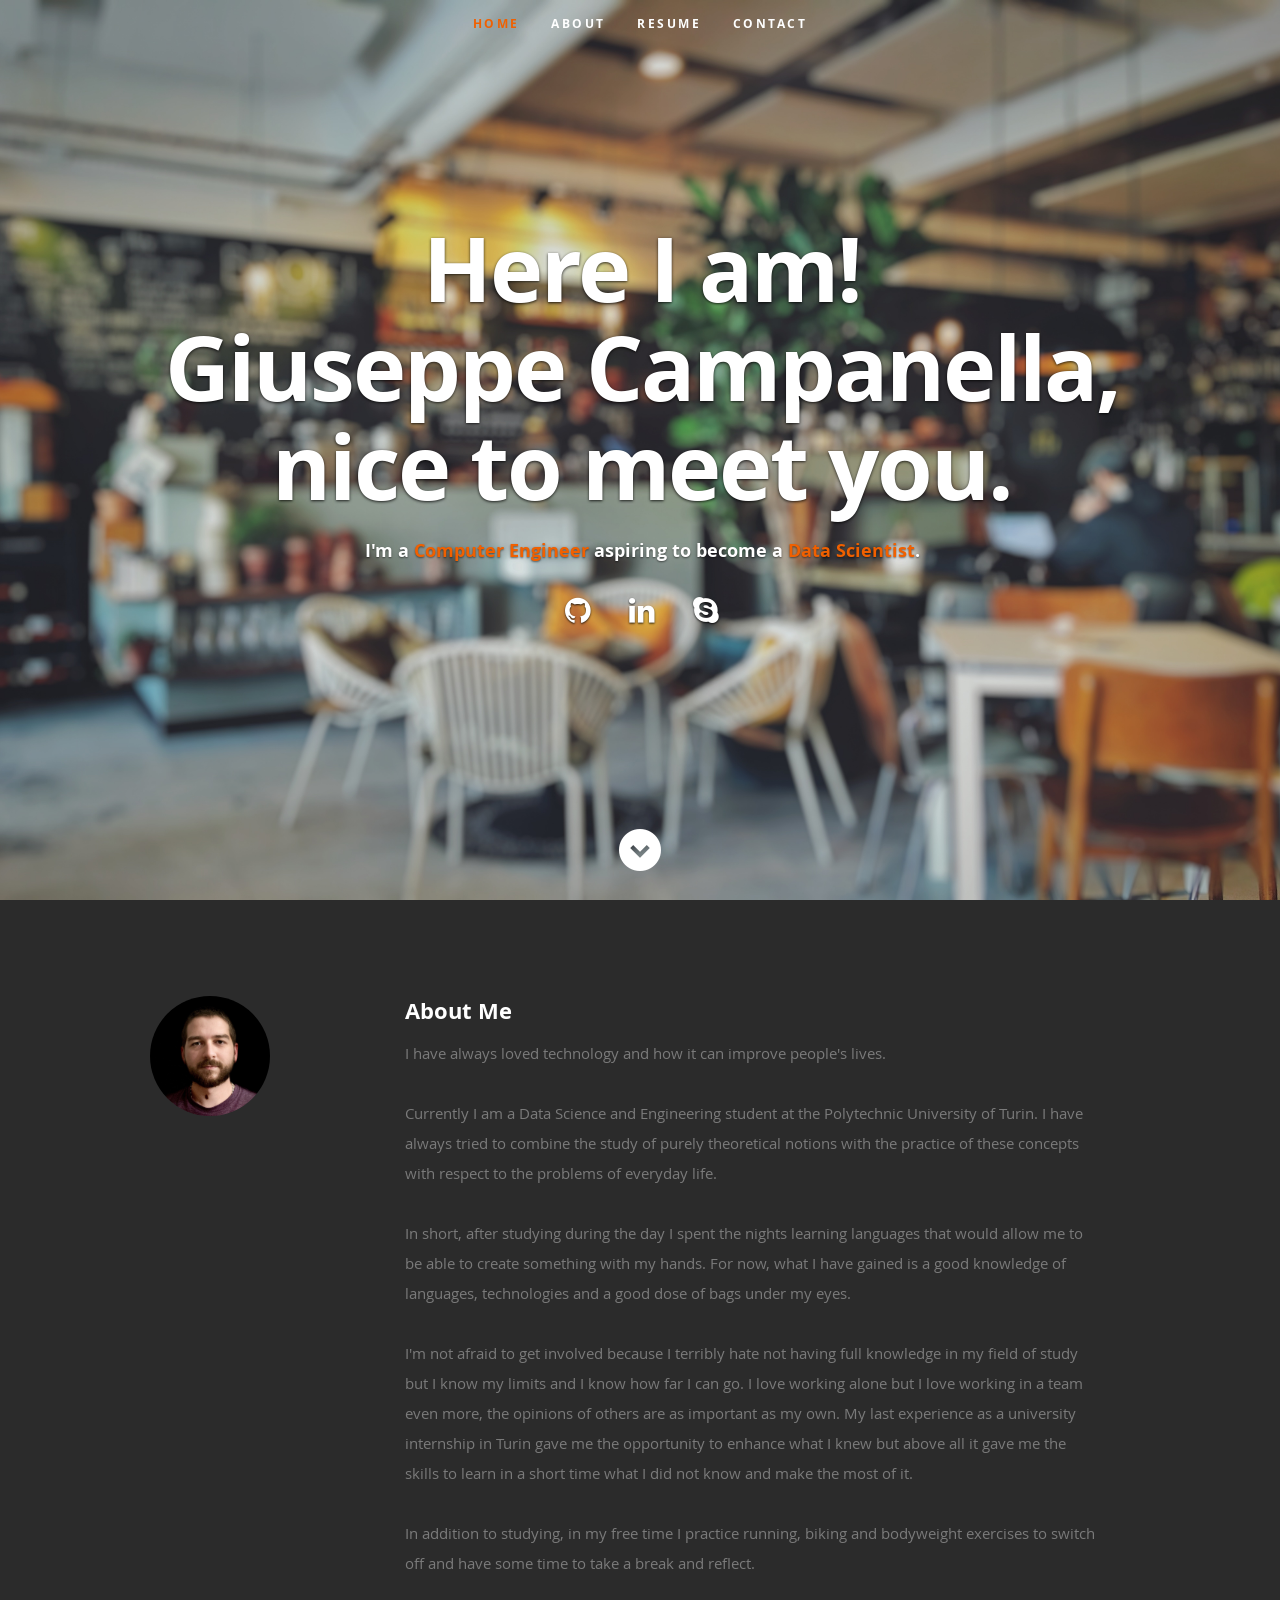
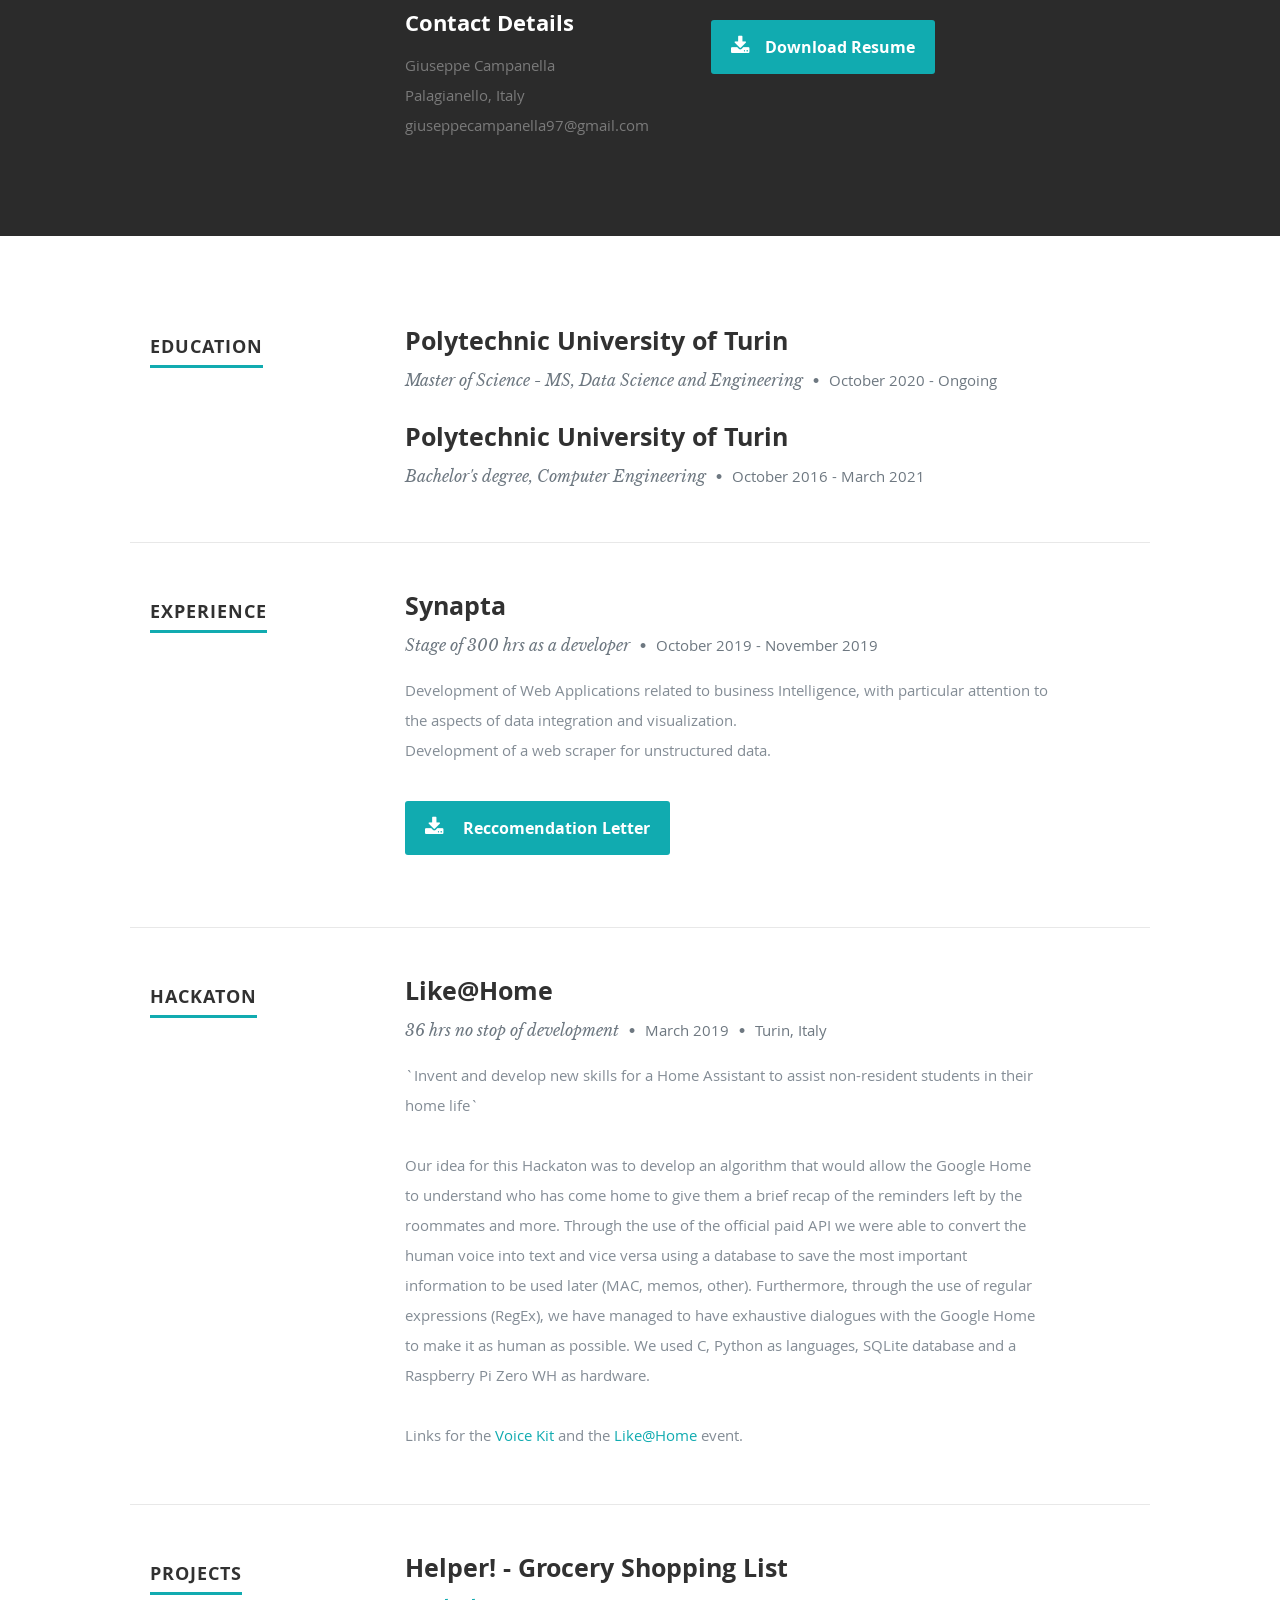
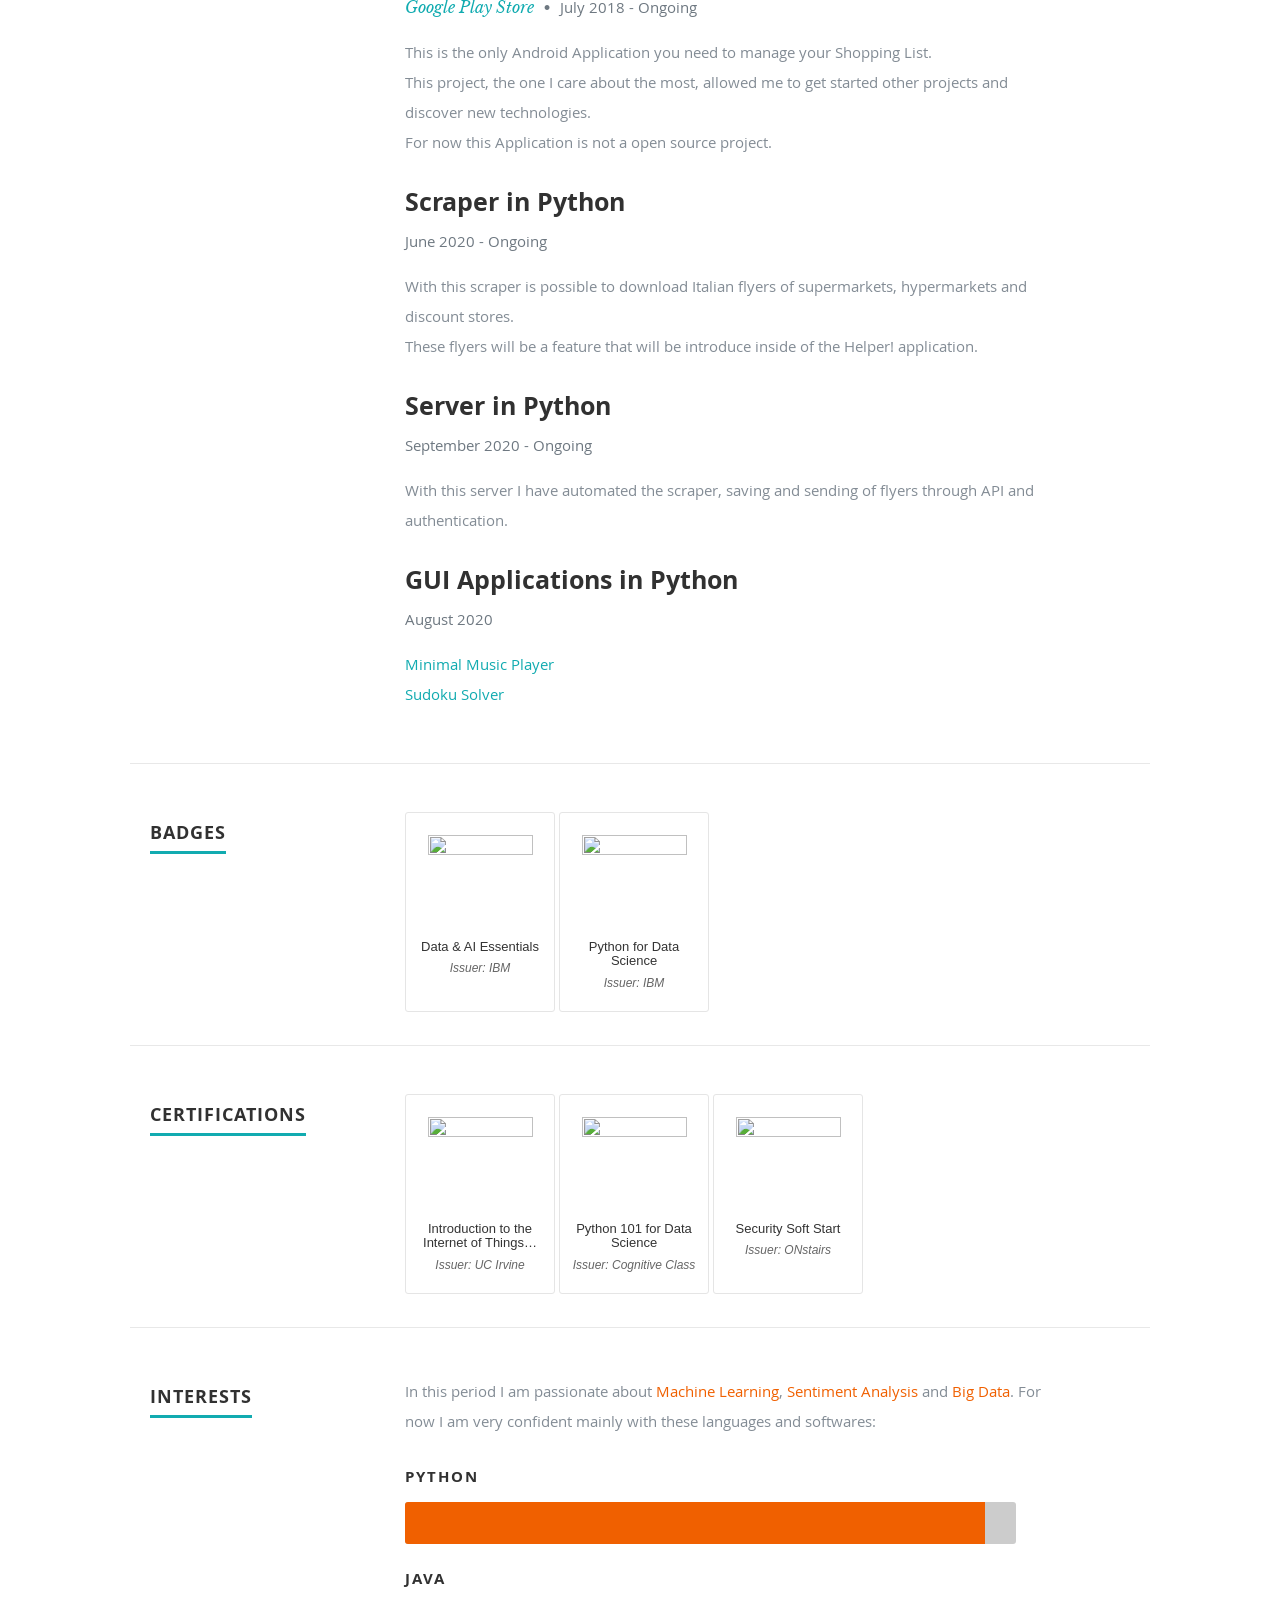
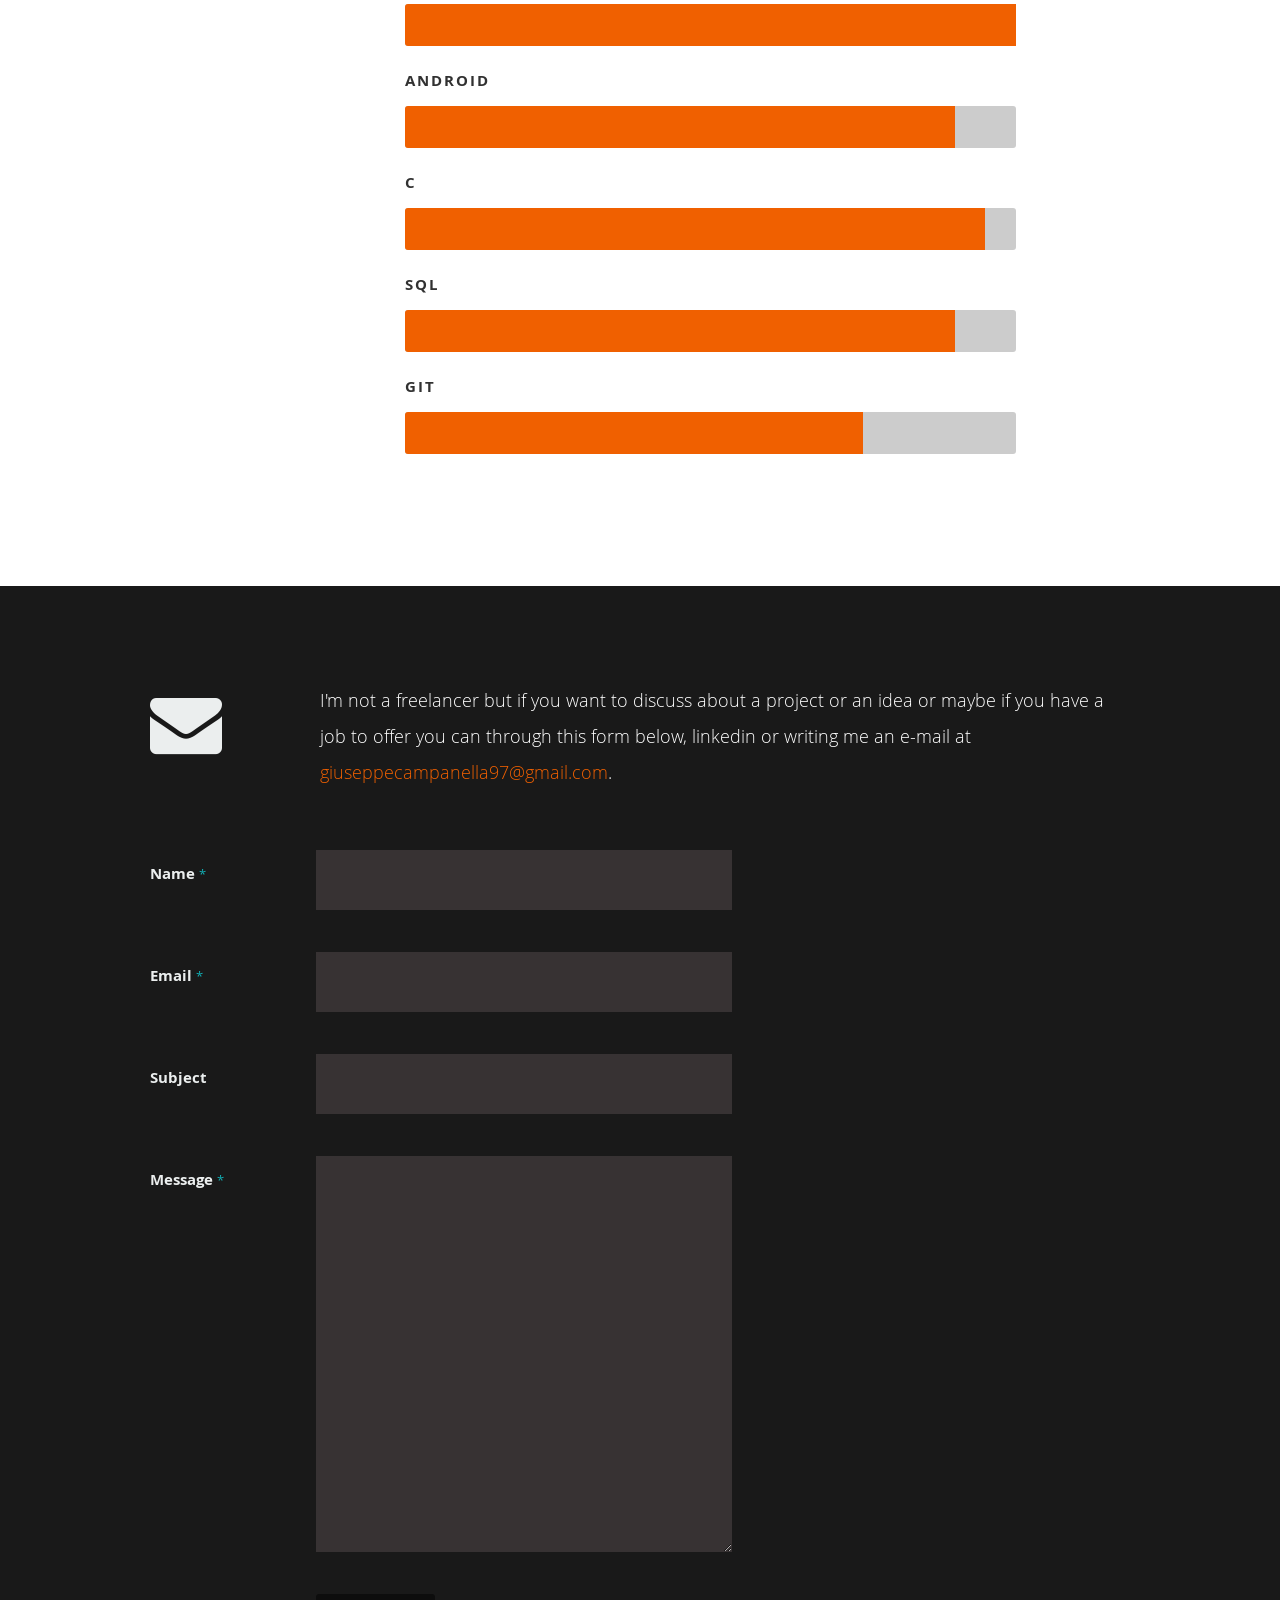
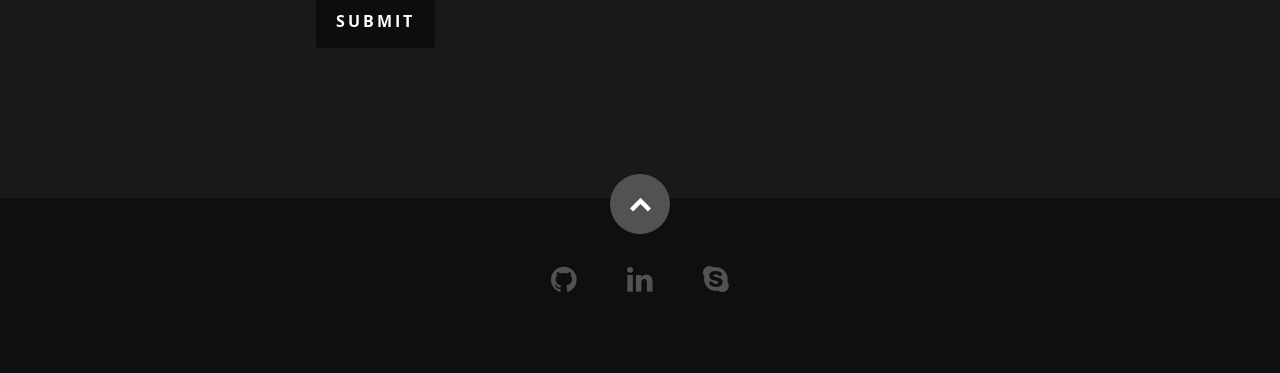
==== index.html @ b0bde353 "fixed: Issuer" ====
<!DOCTYPE html>
<!--[if lt IE 8 ]><html class="no-js ie ie7" lang="en"> <![endif]-->
<!--[if IE 8 ]><html class="no-js ie ie8" lang="en"> <![endif]-->
<!--[if (gte IE 8)|!(IE)]><!--><html class="no-js" lang="en"> <!--<![endif]-->
<head>


  <meta charset="utf-8">
	<title>Giuseppe Campanella</title>
	<meta name="description" content="">
	<meta name="author" content="">

  <meta name="twitter:card" content="summary">
  <meta property="og:url" content="https://giuseppecampanella.github.io/">
  <meta property="og:title" content="Here I am! Giuseppe Campanella, nice to meet you.">
  <meta property="og:description" content="I'm a Computer Engineer aspiring to become a Data Scientist.">
  <meta property="og:image" content="https://giuseppecampanella.github.io/images/profile-picture.jpg">

   <!-- Mobile Specific Metas
   ================================================== -->
	<meta name="viewport" content="width=device-width, initial-scale=1, maximum-scale=1">

	<!-- CSS
    ================================================== -->
   <link rel="stylesheet" href="css/default.css">
	<link rel="stylesheet" href="css/layout.css">
   <link rel="stylesheet" href="css/media-queries.css">
   <link rel="stylesheet" href="css/magnific-popup.css">

   <!-- Script
   ================================================== -->
	<script src="js/modernizr.js"></script>

   <!-- Favicons
	================================================== -->
	<link rel="shortcut icon" href="/favicons/favicon.ico" >
  <link rel="apple-touch-icon" sizes="180x180" href="/favicons/apple-touch-icon.png">
  <link rel="icon" type="image/png" sizes="32x32" href="/favicons/favicon-32x32.png">
  <link rel="icon" type="image/png" sizes="16x16" href="/favicons/favicon-16x16.png">
  <link rel="manifest" href="/favicons/site.webmanifest">
</head>

<body>

   <header id="home">

      <nav id="nav-wrap">

         <a class="mobile-btn" href="#nav-wrap" title="Show navigation">Show navigation</a>
	      <a class="mobile-btn" href="#" title="Hide navigation">Hide navigation</a>

         <ul id="nav" class="nav">
            <li class="current"><a class="smoothscroll" href="#home">Home</a></li>
            <li><a class="smoothscroll" href="#about">About</a></li>
	          <li><a class="smoothscroll" href="#resume">Resume</a></li>
            <!-- <li><a class="smoothscroll" href="#portfolio">Works</a></li> -->
            <!-- <li><a class="smoothscroll" href="#testimonials">Testimonials</a></li> -->
            <li><a class="smoothscroll" href="#contact">Contact</a></li>
         </ul> <!-- end #nav -->

      </nav> <!-- end #nav-wrap -->

      <div class="row banner">
         <div class="banner-text">
            <h1 class="responsive-headline">Here I am!<br>Giuseppe Campanella, nice to meet you.</h1>
            <h4>I'm a <span>Computer Engineer</span> aspiring to become a <span class="required">Data Scientist</span>.
              <!-- Let's <a class="smoothscroll" href="#about">start scrolling</a>
            and learn more <a class="smoothscroll" href="#about">about me</a>.</h3> -->
            <h4/>
            <ul class="social">
               <li><a href="https://github.com/giuseppecampanella" target="_blank"><i class="fa fa-github"></i></a></li>
               <li><a href="https://www.linkedin.com/in/giuseppe-campanella/?locale=en_US" target="_blank"><i class="fa fa-linkedin"></i></a></li>
               <li><a href="skype:giuseppe.bo214?chat"><i class="fa fa-skype"></i></a></li>
            </ul>
         </div>
      </div>

      <p class="scrolldown">
         <a class="smoothscroll" href="#about"><i class="icon-down-circle"></i></a>
      </p>

   </header> <!-- Header End -->


   <section id="about">

      <div class="row">

         <div class="three columns">

            <img class="profile-pic"  src="images/profile-picture.jpg" alt="" />

         </div>

         <div class="nine columns main-col">

            <h2>About Me</h2>
            <p>I have always loved technology and how it can improve people's lives.</p>
            <p>Currently I am a Data Science and Engineering student at the Polytechnic
              University of Turin. I have always tried to combine the study of purely
              theoretical notions with the practice of these concepts with
              respect to the problems of everyday life.</p>
            <p>In short, after studying during the day I spent the nights learning
              languages ​​that would allow me to be able to create something with
              my hands. For now, what I have gained is a good knowledge of
              languages, technologies and a good dose of bags under my eyes.</p>
            <p>I'm not afraid to get involved because I terribly hate not
              having full knowledge in my field of study but I know my limits
              and I know how far I can go. I love working alone but I love
              working in a team even more, the opinions of others are as
              important as my own. My last experience as a university
              internship in Turin gave me the opportunity to enhance
              what I knew but above all it gave me the skills to learn
              in a short time what I did not know and make the most of it.</p>

            <p>In addition to studying, in my free time I practice running,
              biking and bodyweight exercises to switch off and have some time
              to take a break and reflect.</p>

            <div class="row">

               <div class="columns contact-details">

                  <h2>Contact Details</h2>
                  <p class="address">
						   <span>Giuseppe Campanella</span><br>
						   <span>Palagianello, Italy</span><br>
               <span>giuseppecampanella97@gmail.com<br>

					   </p>

               </div>

               <div class="columns download">
                  <p>
                     <a href="https://drive.google.com/file/d/1Am3rG2eVWoPZzqzV3dDQJzPC5k4lVv5f/view?usp=sharing" target="_blank" class="button"><i class="fa fa-download"></i>Download Resume</a>
                  </p>
               </div>

            </div> <!-- end row -->

         </div> <!-- end .main-col -->

      </div>

   </section> <!-- About Section End-->


   <section id="resume">

      <div class="row education">

         <div class="three columns header-col">
            <h1><span>Education</span></h1>
         </div>

         <div class="nine columns main-col">

            <div class="row item">

               <div class="twelve columns">

                  <h3>Polytechnic University of Turin</h3>
                  <p class="info"> Master of Science - MS, Data Science and Engineering <span>&bull;</span> <em class="date">October 2020 - Ongoing</em></p>

                  <p></p>

               </div>

            </div>

            <div class="row item">

               <div class="twelve columns">

                  <h3>Polytechnic University of Turin</h3>
                  <p class="info">Bachelor's degree, Computer Engineering <span>&bull;</span> <em class="date">October 2016 - March 2021</em></p>

                  <p></p>

               </div>

            </div>

         </div>

      </div>

      <div class="row work">

         <div class="three columns header-col">
            <h1><span>Experience</span></h1>
         </div>

         <div class="nine columns main-col">

            <div class="row item">

               <div class="twelve columns">

                  <h3>Synapta</h3>
                  <p class="info">Stage of 300 hrs as a developer <span>&bull;</span> <em class="date">October 2019 - November 2019</em></p>

                  <p>Development of Web Applications related to business
                    Intelligence, with particular attention to the aspects of
                    data integration and visualization.<br>
                    Development of a web scraper for unstructured data.
                  </p>

                  <div class="download">
                     <p>
                        <a href="https://drive.google.com/file/d/1SMfw4ihmNBJZxYazj6K5cRxGqCWmgWx4/view?usp=sharing" target="_blank" class="button"><i class="fa fa-download"></i> Reccomendation Letter </a>
                     </p>
                  </div>

               </div>

            </div>

         </div>

      </div>


      <div class="row hackaton">

         <div class="three columns header-col">
            <h1><span>Hackaton</span></h1>
         </div>

         <div class="nine columns main-col">

           <div class="row item">

              <div class="twelve columns">

                 <h3>Like@Home</h3>
                 <p class="info">36 hrs no stop of development <span>&bull;</span> <em class="date">March 2019</em>
                 <span>&bull;</span> <em class="place">Turin, Italy</em>
                 </p>

                 <p>
                   `Invent and develop new skills for a Home Assistant to assist
                   non-resident students in their home life`<br><br>
                   Our idea for this Hackaton was to develop an algorithm that
                   would allow the Google Home to understand who has come home
                   to give them a brief recap of the reminders left by the
                   roommates and more. Through the use of the official paid API
                   we were able to convert the human voice into text and vice
                   versa using a database to save the most important information
                   to be used later (MAC, memos, other). Furthermore, through
                   the use of regular expressions (RegEx), we have managed to
                   have exhaustive dialogues with the Google Home to make it as
                   human as possible. We used C, Python as languages, SQLite
                   database and a Raspberry Pi Zero WH as hardware.<br><br>
                   Links for the <a href="https://aiyprojects.withgoogle.com/voice/" target="_blank">Voice Kit</a>
                    and the <a href="https://hknpolito.org/events/likehome/" target="_blank">Like@Home</a>
                    event.
                 </p>

              </div>

           </div>

         </div>

      </div>

      <div class="row projects">

         <div class="three columns header-col">
            <h1><span>Projects</span></h1>
         </div>

         <div class="nine columns main-col">

            <div class="row item">
               <div class="twelve columns">
                  <h3>Helper! - Grocery Shopping List</h3>
                  <p class="info"><a href="https://play.google.com/store/apps/details?id=com.nortr.helper" target="_blank">
                    Google Play Store</a> <span>&bull;</span> <em class="date">July 2018 - Ongoing</em></p>
                  <p>This is the only Android Application you need to manage your Shopping List.<br>
                    This project, the one I care about the most,
                    allowed me to get started other projects and discover new technologies.<br>
                    For now this Application is not a open source project.
                  </p>
               </div>
            </div>

            <div class="row item">
               <div class="twelve columns">
                  <h3>Scraper in Python</h3>
                  <p class="info"><em class="date">June 2020 - Ongoing</em></p>
                  <p>With this scraper is possible to download Italian flyers of
                    supermarkets, hypermarkets and discount stores.<br>
                    These flyers will be a feature that will be introduce inside
                    of the Helper! application.</p>
               </div>
            </div>

            <div class="row item">
               <div class="twelve columns">
                  <h3>Server in Python</h3>
                  <p class="info"><em class="date">September 2020 - Ongoing</em></p>
                  <p>With this server I have automated the scraper, saving and
                    sending of flyers through API and authentication.
                  </p>
               </div>
            </div>

            <div class="row item">
               <div class="twelve columns">
                  <h3>GUI Applications in Python</h3>
                  <p class="info"><em class="date">August 2020</em></p>
                  <p>
                    <a href="https://github.com/giuseppecampanella/minimal-music-player" target="_blank">Minimal Music Player</a><br>
                    <a href="https://github.com/giuseppecampanella/sudoku-solver" target="_blank">Sudoku Solver</a>
                  </p>
               </div>
            </div>

         </div>

      </div>

      <div class="row badges">

         <div class="three columns header-col">
            <h1><span>Badges</span></h1>
         </div>
         <div class="nine columns main-col">

         <div class="row item" style="display:inline-block;">
            <div class="twelve columns" style="display: flex;">
              <div class="border">
               <a target="_blank" href="https://www.youracclaim.com/badges/25c72d22-eac7-4e92-a2cd-6ee69918ec2b/embedded">
                 <img  src="https://images.youracclaim.com/images/7481cfd9-3956-4b6b-8dc5-edbabb2fd98f/Data_-_AI_Essentials_CP4D_Journey.png" width="105" height="105">
                <span id="badge-name">Data & AI Essentials</span>
                </a><div id="badge-issuer" title="IBM">
                Issuer:
                IBM
                </div>
                </div>
            </div>
         </div>

         <div class="row item" style="display:inline-block;">
            <div class="twelve columns" style="display: flex;">
              <div class="border">
               <a target="_blank" href="https://www.youracclaim.com/badges/5410203f-b758-47b3-ad9f-385be834aa6d/embedded">
                 <img  src="https://images.youracclaim.com/images/84ac9eff-b8a2-4683-846b-f59887a73801/Python_101_Data_Science.png" width="105" height="105">
                <span id="badge-name">Python for Data Science</span>
                </a><div id="badge-issuer" title="IBM">
                Issuer:
                IBM
                </div>
                </div>
            </div>
         </div>
       </div>
       </div>

        <div class="row certifications">
          <div class="three columns header-col">
             <h1><span>Certifications</span></h1>
          </div>
         <div class="nine columns main-col">

           <div class="row item" style="display:inline-block;">
              <div class="twelve columns" style="display: flex;">
                <div class="border">
                 <a target="_blank" href="https://drive.google.com/file/d/12eDhihRKFedAHLWcoosy0EgMAgR_ZsLi/view?usp=sharing">
                   <img  src="https://media-exp1.licdn.com/dms/image/C560BAQEuZlXAuo608Q/company-logo_100_100/0/1570207210620?e=1621468800&v=beta&t=ZP7pPayCTEwybuOq2eNX1limMCuCuPD-LIAimYk-pUM" width="105" height="105">
                  <span id="badge-name">Introduction to the Internet of Things…</span>
                  </a><div id="badge-issuer" title="UC Irvine">
                  Issuer:
                  UC Irvine
                  </div>
                  </div>
              </div>
           </div>

            <div class="row item" style="display:inline-block;">
               <div class="twelve columns" style="display: flex;">
                 <div class="border">
                  <a target="_blank" href="https://drive.google.com/file/d/18b3ocp5JkkU4Ccar95qbtkUqweF_BHtv/view?usp=sharing">
                    <img  src="https://media-exp1.licdn.com/dms/image/C4E0BAQGfKOtAsJ7gOQ/company-logo_100_100/0/1591028793640?e=1621468800&v=beta&t=MaAn00LGWoNJRqPaXTECXZ-dvk9BazA117upL1Ae5Zg" width="105" height="105">
                   <span id="badge-name">Python 101 for Data Science</span>
                 </a><div id="badge-issuer" title="Cognitive Class">
                   Issuer:
                   Cognitive Class
                   </div>
                   </div>
               </div>
            </div>

            <div class="row item" style="display:inline-block;">
               <div class="twelve columns" style="display: flex;">
                 <div class="border">
                  <a target="_blank" href="https://drive.google.com/file/d/1H0R3VUtptPq-EKLu6Vkm2OoSKkLBg3N8/view?usp=sharing">
                    <img src="https://media-exp1.licdn.com/dms/image/C4D0BAQFb_g56lV3pPw/company-logo_100_100/0/1579088686626?e=1621468800&v=beta&t=zVruUg29NTrchG2D1q9YPDezy8u4ONdU8zBroHKEGy8" width="105" height="105">
                   <span id="badge-name">Security Soft Start</span>
                   </a><div id="badge-issuer" title="ONstairs">
                   Issuer:
                   ONstairs
                   </div>
                   </div>
               </div>
            </div>
         </div>

      </div>

      <div class="row skill">

         <div class="three columns header-col">
            <h1><span>Interests</span></h1>
         </div>

         <div class="nine columns main-col">

            <p>In this period I am passionate about <span class="keyword">Machine Learning</span>,
              <span class="keyword">Sentiment Analysis</span> and <span class="keyword">Big Data</span>. For now I am very confident
              mainly with these languages and softwares:
            </p>

				<div class="bars">

				   <ul class="skills">
					  <li><span class="bar-expand python"></span><em>Python</em></li>
            <li><span class="bar-expand java"></span><em>Java</em></li>
						<li><span class="bar-expand android"></span><em>Android</em></li>
						<li><span class="bar-expand c-language"></span><em>C</em></li>
						<li><span class="bar-expand sql"></span><em>SQL</em></li>
            <li><span class="bar-expand git"></span><em>Git</em></li>
					</ul>

				</div>

			</div>

      </div>

   </section>

   <!-- <section id="portfolio">

      <div class="row">

         <div class="twelve columns collapsed">

            <h1>Check Out Some of My Works.</h1>

            <div id="portfolio-wrapper" class="bgrid-quarters s-bgrid-thirds cf">

          	   <div class="columns portfolio-item">
                  <div class="item-wrap">

                     <a href="#modal-01" title="">
                        <img alt="" src="images/portfolio/coffee.jpg">
                        <div class="overlay">
                           <div class="portfolio-item-meta">
          					      <h5>Coffee</h5>
                              <p>Illustration</p>
          					   </div>
                        </div>
                        <div class="link-icon"><i class="icon-plus"></i></div>
                     </a>

                  </div>
          		</div>

               <div class="columns portfolio-item">
                  <div class="item-wrap">

                     <a href="#modal-02" title="">
                        <img alt="" src="images/portfolio/console.jpg">
                        <div class="overlay">
                           <div class="portfolio-item-meta">
          					      <h5>Console</h5>
                              <p>Web Development</p>
          					   </div>
                        </div>
                        <div class="link-icon"><i class="icon-plus"></i></div>
                     </a>

                  </div>
          		</div>

               <div class="columns portfolio-item">
                  <div class="item-wrap">

                     <a href="#modal-03" title="">
                        <img alt="" src="images/portfolio/judah.jpg">
                        <div class="overlay">
                           <div class="portfolio-item-meta">
          					      <h5>Judah</h5>
                              <p>Webdesign</p>
          					   </div>
                        </div>
                        <div class="link-icon"><i class="icon-plus"></i></div>
                     </a>

                  </div>
          		</div>

               <div class="columns portfolio-item">
                  <div class="item-wrap">

                     <a href="#modal-04" title="">
                        <img alt="" src="images/portfolio/into-the-light.jpg">
                        <div class="overlay">
                           <div class="portfolio-item-meta">
          					      <h5>Into The Light</h5>
                              <p>Photography</p>
          					   </div>
                        </div>
                        <div class="link-icon"><i class="icon-plus"></i></div>
                     </a>

                  </div>
          		</div>

               <div class="columns portfolio-item">
                  <div class="item-wrap">

                     <a href="#modal-05" title="">
                        <img alt="" src="images/portfolio/farmerboy.jpg">
                        <div class="overlay">
                           <div class="portfolio-item-meta">
          					      <h5>Farmer Boy</h5>
                              <p>Branding</p>
          					   </div>
                        </div>
                        <div class="link-icon"><i class="icon-plus"></i></div>
                     </a>

                  </div>
          		</div>

               <div class="columns portfolio-item">
                  <div class="item-wrap">

                     <a href="#modal-06" title="">
                        <img alt="" src="images/portfolio/girl.jpg">
                        <div class="overlay">
                           <div class="portfolio-item-meta">
          					      <h5>Girl</h5>
                              <p>Photography</p>
          					   </div>
                        </div>
                        <div class="link-icon"><i class="icon-plus"></i></div>
                     </a>

                  </div>
          		</div>

               <div class="columns portfolio-item">
                  <div class="item-wrap">

                     <a href="#modal-07" title="">
                        <img alt="" src="images/portfolio/origami.jpg">
                        <div class="overlay">
                           <div class="portfolio-item-meta">
          					      <h5>Origami</h5>
                              <p>Illustrration</p>
          					   </div>
                        </div>
                        <div class="link-icon"><i class="icon-plus"></i></div>
                     </a>

                  </div>
          		</div>

               <div class="columns portfolio-item">
                  <div class="item-wrap">

                     <a href="#modal-08" title="">
                        <img alt="" src="images/portfolio/retrocam.jpg">
                        <div class="overlay">
                           <div class="portfolio-item-meta">
          					      <h5>Retrocam</h5>
                              <p>Web Development</p>
          					   </div>
                        </div>
                        <div class="link-icon"><i class="icon-plus"></i></div>
                     </a>

                  </div>
          		</div>

            </div>

         </div>


         <div id="modal-01" class="popup-modal mfp-hide">

		      <img class="scale-with-grid" src="images/portfolio/modals/m-coffee.jpg" alt="" />

		      <div class="description-box">
			      <h4>Coffee Cup</h4>
			      <p>Proin gravida nibh vel velit auctor aliquet. Aenean sollicitudin, lorem quis bibendum auctor, nisi elit consequat ipsum, nec sagittis sem nibh id elit.</p>
               <span class="categories"><i class="fa fa-tag"></i>Branding, Webdesign</span>
		      </div>

            <div class="link-box">
               <a href="" target="_blank">Details</a>
		         <a class="popup-modal-dismiss">Close</a>
            </div>

	      </div>

         <div id="modal-02" class="popup-modal mfp-hide">

		      <img class="scale-with-grid" src="images/portfolio/modals/m-console.jpg" alt="" />

		      <div class="description-box">
			      <h4>Console</h4>
			      <p>Proin gravida nibh vel velit auctor aliquet. Aenean sollicitudin, lorem quis bibendum auctor, nisi elit consequat ipsum, nec sagittis sem nibh id elit.</p>
               <span class="categories"><i class="fa fa-tag"></i>Branding, Web Development</span>
		      </div>

            <div class="link-box">
               <a href="" target="_blank">Details</a>
		         <a class="popup-modal-dismiss">Close</a>
            </div>

	      </div>

         <div id="modal-03" class="popup-modal mfp-hide">

		      <img class="scale-with-grid" src="images/portfolio/modals/m-judah.jpg" alt="" />

		      <div class="description-box">
			      <h4>Judah</h4>
			      <p>Proin gravida nibh vel velit auctor aliquet. Aenean sollicitudin, lorem quis bibendum auctor, nisi elit consequat ipsum, nec sagittis sem nibh id elit.</p>
               <span class="categories"><i class="fa fa-tag"></i>Branding</span>
		      </div>

            <div class="link-box">
               <a href="" target="_blank">Details</a>
		         <a class="popup-modal-dismiss">Close</a>
            </div>

	      </div>

         <div id="modal-04" class="popup-modal mfp-hide">

		      <img class="scale-with-grid" src="images/portfolio/modals/m-intothelight.jpg" alt="" />

		      <div class="description-box">
			      <h4>Into the Light</h4>
			      <p>Proin gravida nibh vel velit auctor aliquet. Aenean sollicitudin, lorem quis bibendum auctor, nisi elit consequat ipsum, nec sagittis sem nibh id elit.</p>
               <span class="categories"><i class="fa fa-tag"></i>Photography</span>
		      </div>

            <div class="link-box">
               <a href="" target="_blank">Details</a>
		         <a class="popup-modal-dismiss">Close</a>
            </div>

	      </div>

         <div id="modal-05" class="popup-modal mfp-hide">

		      <img class="scale-with-grid" src="images/portfolio/modals/m-farmerboy.jpg" alt="" />

		      <div class="description-box">
			      <h4>Farmer Boy</h4>
			      <p>Proin gravida nibh vel velit auctor aliquet. Aenean sollicitudin, lorem quis bibendum auctor, nisi elit consequat ipsum, nec sagittis sem nibh id elit.</p>
               <span class="categories"><i class="fa fa-tag"></i>Branding, Webdesign</span>
		      </div>

            <div class="link-box">
               <a href="" target="_blank">Details</a>
		         <a class="popup-modal-dismiss">Close</a>
            </div>

	      </div>

         <div id="modal-06" class="popup-modal mfp-hide">

		      <img class="scale-with-grid" src="images/portfolio/modals/m-girl.jpg" alt="" />

		      <div class="description-box">
			      <h4>Girl</h4>
			      <p>Proin gravida nibh vel velit auctor aliquet. Aenean sollicitudin, lorem quis bibendum auctor, nisi elit consequat ipsum, nec sagittis sem nibh id elit.</p>
               <span class="categories"><i class="fa fa-tag"></i>Photography</span>
		      </div>

            <div class="link-box">
               <a href="" target="_blank">Details</a>
		         <a class="popup-modal-dismiss">Close</a>
            </div>

	      </div>

         <div id="modal-07" class="popup-modal mfp-hide">

		      <img class="scale-with-grid" src="images/portfolio/modals/m-origami.jpg" alt="" />

		      <div class="description-box">
			      <h4>Origami</h4>
			      <p>Proin gravida nibh vel velit auctor aliquet. Aenean sollicitudin, lorem quis bibendum auctor, nisi elit consequat ipsum, nec sagittis sem nibh id elit.</p>
               <span class="categories"><i class="fa fa-tag"></i>Branding, Illustration</span>
		      </div>

            <div class="link-box">
               <a href="" target="_blank">Details</a>
		         <a class="popup-modal-dismiss">Close</a>
            </div>

	      </div>

         <div id="modal-08" class="popup-modal mfp-hide">

		      <img class="scale-with-grid" src="images/portfolio/modals/m-retrocam.jpg" alt="" />

		      <div class="description-box">
			      <h4>Retrocam</h4>
			      <p>Proin gravida nibh vel velit auctor aliquet. Aenean sollicitudin, lorem quis bibendum auctor, nisi elit consequat ipsum, nec sagittis sem nibh id elit.</p>
               <span class="categories"><i class="fa fa-tag"></i>Webdesign, Photography</span>
		      </div>

            <div class="link-box">
               <a href="" target="_blank">Details</a>
		         <a class="popup-modal-dismiss">Close</a>
            </div>

	      </div>


      </div>

   </section> -->


   <!-- <section id="call-to-action">

      <div class="row">

         <div class="two columns header-col">

            <h1><span>Get Hosting.</span></h1>

         </div>

         <div class="seven columns">

            <h2><span class="lead">Unde Omnis Iste</span></h2>
            <p><span class="lead">Sed ut perspiciatis unde omnis iste natus error sit voluptatem accusantium doloremque laudantium, totam rem aperiam,
            eaque ipsa quae ab illo inventore veritatis et quasi architecto beatae vitae. </span></p>

         </div>

         <div class="three columns action">



         </div>

      </div>

   </section> -->


   <!-- <section id="testimonials">

      <div class="text-container">

         <div class="row">

            <div class="two columns header-col">

               <h1><span>Client Testimonials</span></h1>

            </div>

            <div class="ten columns flex-container">

               <div class="flexslider">

                  <ul class="slides">

                     <li>
                        <blockquote>
                           <p>Your work is going to fill a large part of your life, and the only way to be truly satisfied is
                           to do what you believe is great work. And the only way to do great work is to love what you do.
                           If you haven't found it yet, keep looking. Don't settle. As with all matters of the heart, you'll know when you find it.
                           </p>
                           <cite>Steve Jobs</cite>
                        </blockquote>
                     </li>

                     <li>
                        <blockquote>
                           <p>This is Photoshop's version  of Lorem Ipsum. Proin gravida nibh vel velit auctor aliquet.
                           Aenean sollicitudin, lorem quis bibendum auctor, nisi elit consequat ipsum, nec sagittis sem
                           nibh id elit. Duis sed odio sit amet nibh vulputate cursus a sit amet mauris.
                           </p>
                           <cite>Mr. Adobe</cite>
                        </blockquote>
                     </li>

                  </ul>

               </div>

            </div>

         </div>

       </div>

   </section> -->


   <section id="contact">

         <div class="row section-head">

            <div class="two columns header-col">

               <h1><span>Get In Touch.</span></h1>

            </div>

            <div class="ten columns">

                  <p class="lead">
                    I'm not a freelancer but if you want to discuss about a
                    project or an idea or maybe if you have a job to offer
                    you can through this form below, linkedin or writing me
                    an e-mail at <span>giuseppecampanella97@gmail.com</span>.</p>

            </div>

         </div>

         <div class="row">

            <div class="eight columns">

               <!-- form -->

               <form action="https://formspree.io/f/mnqovyyg" method="POST" id="contactForm" name="contactForm">
					<fieldset>

                  <div>
						   <label for="contactName">Name <span class="required">*</span></label>
						   <input type="text" value="" size="35" id="contactName" name="Contact Name">
                  </div>

                  <div>
						   <label for="contactEmail">Email <span class="required">*</span></label>
						   <input type="text" value="" size="35" id="contactEmail" name="Contact Email">
                  </div>

                  <div>
						   <label for="contactSubject">Subject</label>
						   <input type="text" value="" size="35" id="contactSubject" name="Contact Subject">
                  </div>

                  <div>
                     <label for="contactMessage">Message <span class="required">*</span></label>
                     <textarea cols="50" rows="15" id="contactMessage" name="Contact Message"></textarea>
                  </div>

                  <div>
                     <button id="formButton" class="submit">Submit</button>
                     <span id="image-loader">
                        <img alt="" src="images/loader.gif">
                     </span>
                  </div>

					</fieldset>
				   </form>
            <!-- Form End -->

               <!-- contact-warning -->
               <div id="message-warning">Something is wrong.. Write me an email instead!</div>
               <!-- contact-success -->
				   <div id="message-success">
                  <i class="fa fa-check"></i>Your message was sent, thank you!<br>
				   </div>

            </div>


            <!-- <aside class="four columns footer-widgets">

               <div class="widget widget_contact">

					   <h4>Informations</h4>
					   <p class="address">
						   Giuseppe Campanella<br>
               giuseppecampanella97@gmail.com<br>
						   Palagianello, Italy<br>
					   </p>

				   </div>

               <div class="widget widget_tweets">

                  <h4 class="widget-title">Latest Tweets</h4>

                  <ul id="twitter">
                     <li>
                        <span>
                        This is Photoshop's version  of Lorem Ipsum. Proin gravida nibh vel velit auctor aliquet.
                        Aenean sollicitudin, lorem quis bibendum auctor, nisi elit consequat ipsum
                        <a href="#">http://t.co/CGIrdxIlI3</a>
                        </span>
                        <b><a href="#">2 Days Ago</a></b>
                     </li>
                     <li>
                        <span>
                        Sed ut perspiciatis unde omnis iste natus error sit voluptatem accusantium doloremque laudantium, totam rem aperiam,
                        eaque ipsa quae ab illo inventore veritatis et quasi
                        <a href="#">http://t.co/CGIrdxIlI3</a>
                        </span>
                        <b><a href="#">3 Days Ago</a></b>
                     </li>
                  </ul>

		         </div>

            </aside> -->

      </div>

   </section>


   <footer>

      <div class="row">

         <div class="twelve columns">

            <ul class="social-links">
              <li><a href="https://github.com/giuseppecampanella" target="_blank"><i class="fa fa-github"></i></a></li>
              <li><a href="https://www.linkedin.com/in/giuseppe-campanella/?locale=en_US" target="_blank"><i class="fa fa-linkedin"></i></a></li>
              <li><a href="skype:giuseppe.bo214?chat"><i class="fa fa-skype"></i></a></li>
            </ul>

         </div>

         <div id="go-top"><a class="smoothscroll" title="Back to Top" href="#home"><i class="icon-up-open"></i></a></div>

      </div>

   </footer>

   <script src="http://ajax.googleapis.com/ajax/libs/jquery/1.10.2/jquery.min.js"></script>
   <script>window.jQuery || document.write('<script src="js/jquery-1.10.2.min.js"><\/script>')</script>
   <script type="text/javascript" src="js/jquery-migrate-1.2.1.min.js"></script>

   <script src="js/jquery.flexslider.js"></script>
   <script src="js/waypoints.js"></script>
   <script src="js/jquery.fittext.js"></script>
   <script src="js/magnific-popup.js"></script>
   <script src="js/init.js"></script>

</body>

</html>
---- css/default.css ----
/*
TOC:
a. Webfonts and Icon fonts
b. Reset
c. Default Styles
   1. Basic
   2. Typography
   3. Links
   4. Images
   5. Buttons
   6. Forms
d. Grid
e. Others
   1. Clearing
   2. Misc

=====================================================================  */

/* ------------------------------------------------------------------ */
/* a. Webfonts and Icon fonts
 ------------------------------------------------------------------ */

@import url("fonts.css");
@import url("fontello/css/fontello.css");
@import url("font-awesome/css/font-awesome.min.css");

/* ------------------------------------------------------------------
/* b. Reset
      Adapted from:
      Normalize.css - https://github.com/necolas/normalize.css/
      HTML5 Doctor Reset - html5doctor.com/html-5-reset-stylesheet/
/* ------------------------------------------------------------------ */

html, body, div, span, object, iframe,
h1, h2, h3, h4, h5, h6, p, blockquote, pre,
abbr, address, cite, code,
del, dfn, em, img, ins, kbd, q, samp,
small, strong, sub, sup, var,
b, i,
dl, dt, dd, ol, ul, li,
fieldset, form, label, legend,
table, caption, tbody, tfoot, thead, tr, th, td,
article, aside, canvas, details, figcaption, figure,
footer, header, hgroup, menu, nav, section, summary,
time, mark, audio, video {
   margin: 0;
   padding: 0;
   border: 0;
   outline: 0;
   font-size: 100%;
   vertical-align: baseline;
   background: transparent;
}

article,aside,details,figcaption,figure,
footer,header,hgroup,menu,nav,section {
   display: block;
}

audio,
canvas,
video {
   display: inline-block;
}

audio:not([controls]) {
   display: none;
   height: 0;
}

[hidden] { display: none; }

code, kbd, pre, samp {
   font-family: monospace, serif;
   font-size: 1em;
}

pre {
   white-space: pre;
   white-space: pre-wrap;
   word-wrap: break-word;
}

blockquote, q { quotes: &#8220 &#8220; }

blockquote:before, blockquote:after,
q:before, q:after {
   content: '';
   content: none;
}

ins {
   background-color: #ff9;
   color: #000;
   text-decoration: none;
}

mark {
   background-color: #A7F4F6;
   color: #555;
}

del { text-decoration: line-through; }

abbr[title], dfn[title] {
   border-bottom: 1px dotted;
   cursor: help;
}

table {
   border-collapse: collapse;
   border-spacing: 0;
}


/* ------------------------------------------------------------------ */
/* c. Default and Basic Styles
      Adapted from:
      Skeleton CSS Framework - http://www.getskeleton.com/
      Typeplate Typographic Starter Kit - http://typeplate.com/
/* ------------------------------------------------------------------ */

/*  1. Basic  ------------------------------------------------------- */

*,
*:before,
*:after {
   -moz-box-sizing: border-box;
   -webkit-box-sizing: border-box;
   box-sizing: border-box;
}

html {
   font-size: 62.5%;
   -webkit-font-smoothing: antialiased;
}

body {
   background: #fff;
   font-family: 'opensans-regular', sans-serif;
   font-weight: normal;
   font-size: 15px;
   line-height: 30px;
	color: #838C95;

   -webkit-font-smoothing: antialiased; /* Fix for webkit rendering */
	-webkit-text-size-adjust: 100%;
}

/*  2. Typography
       Vertical rhythm with leading derived from 6
--------------------------------------------------------------------- */

h1, h2, h3, h4, h5, h6 {
   color: #313131;
	font-family: 'opensans-bold', sans-serif;
   font-weight: normal;
}
h1 a, h2 a, h3 a, h4 a, h5 a, h6 a { font-weight: inherit; }
h1 { font-size: 38px; line-height: 42px; margin-bottom: 12px; letter-spacing: -1px; }
h2 { font-size: 28px; line-height: 36px; margin-bottom: 6px; }
h3 { font-size: 22px; line-height: 30px; margin-bottom: 12px; }
h4 { font-size: 20px; line-height: 30px; margin-bottom: 6px; }
h5 { font-size: 18px; line-height: 30px; }
h6 { font-size: 14px; line-height: 30px; }
.subheader { }

p { margin: 0 0 30px 0; }
p img { margin: 0; }
p.lead {
   font: 19px/36px 'opensans-light', sans-serif;
   margin-bottom: 18px;
}

/* for 'em' and 'strong' tags, font-size and line-height should be same with
the body tag due to rendering problems in some browsers */
em { font: 15px/30px 'opensans-italic', sans-serif; }
strong, b { font: 15px/30px 'opensans-bold', sans-serif; }
small { font-size: 11px; line-height: inherit; }

/*	Blockquotes */
blockquote {
   margin: 30px 0px;
   padding-left: 40px;
   position: relative;
}
blockquote:before {
   content: "\201C";
   opacity: 0.45;
   font-size: 80px;
   line-height: 0px;
   margin: 0;
   font-family: arial, sans-serif;

   position: absolute;
   top:  30px;
	left: 0;
}
blockquote p {
   font-family: 'librebaskerville-italic', serif;
   padding: 0;
   font-size: 18px;
   line-height: 36px;
}
blockquote cite {
   display: block;
   font-size: 12px;
   font-style: normal;
   line-height: 18px;
}
blockquote cite:before { content: "\2014 \0020"; }
blockquote cite a,
blockquote cite a:visited { color: #8B9798; border: none }

/* ---------------------------------------------------------------------
/*  Pull Quotes Markup
/*
    <aside class="pull-quote">
		<blockquote>
			<p></p>
		</blockquote>
	 </aside>
/*
/* --------------------------------------------------------------------- */
.pull-quote {
   position: relative;
	padding: 18px 30px 18px 0px;
}
.pull-quote:before,
.pull-quote:after {
	height: 1em;
	opacity: 0.45;
	position: absolute;
	font-size: 80px;
   font-family: Arial, Sans-Serif;
}
.pull-quote:before {
	content: "\201C";
	top:  33px;
	left: 0;
}
.pull-quote:after {
	content: '\201D';
	bottom: -33px;
	right: 0;
}
.pull-quote blockquote {
   margin: 0;
}
.pull-quote blockquote:before {
   content: none;
}

/* Abbreviations */
abbr {
   font-family: 'opensans-bold', sans-serif;
	font-variant: small-caps;
	text-transform: lowercase;
   letter-spacing: .5px;
	color: gray;
}
abbr:hover { cursor: help; }

/* drop cap */
.drop-cap:first-letter {
	float: left;
	margin: 0;
	padding: 14px 6px 0 0;
	font-size: 84px;
	font-family: /* Copperplate */ 'opensans-bold', sans-serif;
   line-height: 60px;
	text-indent: 0;
	background: transparent;
	color: inherit;
}

hr { border: solid #E3E3E3; border-width: 1px 0 0; clear: both; margin: 11px 0 30px; height: 0; }


/*  3. Links  ------------------------------------------------------- */

a, a:visited {
   text-decoration: none;
   outline: 0;
   color: #11ABB0;

   -webkit-transition: color .3s ease-in-out;
   -moz-transition: color .3s ease-in-out;
   -o-transition: color .3s ease-in-out;
   transition: color .3s ease-in-out;
}
a:hover, a:focus { color: #313131; }
p a, p a:visited { line-height: inherit; }


/*  4. List  --------------------------------------------------------- */

ul, ol { margin-bottom: 24px; margin-top: 12px; }
ul { list-style: none outside; }
ol { list-style: decimal; }
ol, ul.square, ul.circle, ul.disc { margin-left: 30px; }
ul.square { list-style: square outside; }
ul.circle { list-style: circle outside; }
ul.disc { list-style: disc outside; }
ul ul, ul ol,
ol ol, ol ul { margin: 6px 0 6px 30px; }
ul ul li, ul ol li,
ol ol li, ol ul li { margin-bottom: 6px; }
li { line-height: 18px; margin-bottom: 12px; }
ul.large li { }
li p { }

/* ---------------------------------------------------------------------
/*  Stats Tab Markup

    <ul class="stats-tabs">
		<li><a href="#">[value]<b>[name]</b></a></li>
	 </ul>

    Extend this object into your markup.
/*
/* --------------------------------------------------------------------- */
.stats-tabs {
   padding: 0;
   margin: 24px 0;
}
.stats-tabs li {
	display: inline-block;
	margin: 0 10px 18px 0;
	padding: 0 10px 0 0;
	border-right: 1px solid #ccc;
}
.stats-tabs li:last-child {
	margin: 0;
	padding: 0;
	border: none;
}
.stats-tabs li a {
	display: inline-block;
	font-size: 22px;
	font-family: 'opensans-bold', sans-serif;
   border: none;
   color: #313131;
}
.stats-tabs li a:hover {
   color:#11ABB0;
}
.stats-tabs li a b {
	display: block;
	margin: 6px 0 0 0;
	font-size: 13px;
	font-family: 'opensans-regular', sans-serif;
   color: #8B9798;
}

/* definition list */
dl { margin: 12px 0; }
dt { margin: 0; color:#11ABB0; }
dd { margin: 0 0 0 20px; }

/* Lining Definition Style Markup */
.lining dt,
.lining dd {
	display: inline;
	margin: 0;
}
.lining dt + dt:before,
.lining dd + dt:before {
	content: "\A";
	white-space: pre;
}
.lining dd + dd:before {
	content: ", ";
}
.lining dd:before {
	content: ": ";
	margin-left: -0.2em;
}

/* Dictionary Definition Style Markup */
.dictionary-style dt {
	display: inline;
	counter-reset: definitions;
}
.dictionary-style dt + dt:before {
	content: ", ";
	margin-left: -0.2em;
}
.dictionary-style dd {
	display: block;
	counter-increment: definitions;
}
.dictionary-style dd:before {
	content: counter(definitions, decimal) ". ";
}

/* Pagination */
.pagination {
   margin: 36px auto;
   text-align: center;
}
.pagination ul li {
   display: inline-block;
   margin: 0;
   padding: 0;
}
.pagination .page-numbers {
   font: 15px/18px 'opensans-bold', sans-serif;
   display: inline-block;
   padding: 6px 10px;
   margin-right: 3px;
   margin-bottom: 6px;
	color: #6E757C;
	background-color: #E6E8EB;

	-webkit-transition: all 200ms ease-in-out;
	-moz-transition: all 200ms ease-in-out;
	-o-transition: all 200ms ease-in-out;
	-ms-transition: all 200ms ease-in-out;
	transition: all 200ms ease-in-out;

   -moz-border-radius: 3px;
   -webkit-border-radius: 3px;
   -khtml-border-radius: 3px;
	border-radius: 3px;
}
.pagination .page-numbers:hover {
   background: #838A91;
   color: #fff;
}
.pagination .current,
.pagination .current:hover {
   background-color: #11ABB0;
   color: #fff;
}
.pagination .inactive,
.pagination .inactive:hover {
   background-color: #E6E8EB;
	color: #A9ADB2;
}
.pagination .prev, .pagination .next {}

/*  5. Images  --------------------------------------------------------- */

img {
   max-width: 100%;
   height: auto;
}
img.pull-right { margin: 12px 0px 0px 18px; }
img.pull-left { margin: 12px 18px 0px 0px; }

/*  6. Buttons  --------------------------------------------------------- */

.button,
.button:visited,
button,
input[type="submit"],
input[type="reset"],
input[type="button"] {
   font: 16px/30px 'opensans-bold', sans-serif;
   background: #11ABB0;
   display: inline-block;
	text-decoration: none;
   letter-spacing: 0;
   color: #fff;
	padding: 12px 20px;
	margin-bottom: 18px;
   border: none;
   cursor: pointer;
   height: auto;

   -webkit-transition: all .2s ease-in-out;
	-moz-transition: all .2s ease-in-out;
	-o-transition: all .2s ease-in-out;
	-ms-transition: all .2s ease-in-out;
	transition: all .2s ease-in-out;

   -moz-border-radius: 3px;
   -webkit-border-radius: 3px;
   -khtml-border-radius: 3px;
   border-radius: 3px;
}

.button:hover,
button:hover,
input[type="submit"]:hover,
input[type="reset"]:hover,
input[type="button"]:hover {
   background: #3d4145;
   color: #fff;
}

.button:active,
button:active,
input[type="submit"]:active,
input[type="reset"]:active,
input[type="button"]:active {
   background: #3d4145;
   color: #fff;
}

.button.full-width,
button.full-width,
input[type="submit"].full-width,
input[type="reset"].full-width,
input[type="button"].full-width {
	width: 100%;
	padding-left: 0 !important;
	padding-right: 0 !important;
	text-align: center;
}

/* Fix for odd Mozilla border & padding issues */
button::-moz-focus-inner,
input::-moz-focus-inner {
    border: 0;
    padding: 0;
}


/*  7. Forms  --------------------------------------------------------- */

form { margin-bottom: 24px; }
fieldset { margin-bottom: 24px; }

input[type="text"],
input[type="password"],
input[type="email"],
textarea,
select {
   display: block;
   padding: 18px 15px;
   margin: 0 0 24px 0;
   border: 0;
   outline: none;
   vertical-align: middle;
   min-width: 225px;
	max-width: 100%;
   font-size: 15px;
   line-height: 24px;
	color: #647373;
	background: #D3D9D9;

}

/* select { padding: 0;
   width: 220px;
   } */

input[type="text"]:focus,
input[type="password"]:focus,
input[type="email"]:focus,
textarea:focus {
   color: #B3B7BC;
	background-color: #3d4145;
}

textarea { min-height: 220px; }

label,
legend {
   font: 16px/24px 'opensans-bold', sans-serif;
	margin: 12px 0;
   color: #3d4145;
   display: block;
}
label span,
legend span {
	color: #8B9798;
   font: 14px/24px 'opensans-regular', sans-serif;
}

input[type="checkbox"],
input[type="radio"] {
    font-size: 15px;
    color: #737373;
}

input[type="checkbox"] { display: inline; }

/* ------------------------------------------------------------------ */
/* d. Grid
---------------------------------------------------------------------
   gutter = 40px.
/* ------------------------------------------------------------------ */

/* default
--------------------------------------------------------------- */
.row {
   width: 96%;
   max-width: 1020px;
   margin: 0 auto;
}
/* fixed width for IE8 */
.ie .row { width: 1000px ; }

.narrow .row { max-width: 980px; }

.row .row { width: auto; max-width: none; margin: 0 -20px; }

/* row clearing */
.row:before,
.row:after {
    content: " ";
    display: table;
}
.row:after {
    clear: both;
}

.column, .columns {
   position: relative;
   padding: 0 20px;
   min-height: 1px;
   float: left;
}
.column.centered, .columns.centered  {
    float: none;
    margin: 0 auto;
}

/* removed gutters */
.row.collapsed > .column,
.row.collapsed > .columns,
.column.collapsed, .columns.collapsed  { padding: 0; }

[class*="column"] + [class*="column"]:last-child { float: right; }
[class*="column"] + [class*="column"].end { float: right; }

/* column widths */
.row .one         { width: 8.33333%; }
.row .two         { width: 16.66667%; }
.row .three       { width: 25%; }
.row .four        { width: 33.33333%; }
.row .five        { width: 41.66667%; }
.row .six         { width: 50%; }
.row .seven       { width: 58.33333%; }
.row .eight       { width: 66.66667%; }
.row .nine        { width: 75%; }
.row .ten         { width: 83.33333%; }
.row .eleven      { width: 91.66667%; }
.row .twelve      { width: 100%; }

/* Offsets */
.row .offset-1    { margin-left: 8.33333%; }
.row .offset-2    { margin-left: 16.66667%; }
.row .offset-3    { margin-left: 25%; }
.row .offset-4    { margin-left: 33.33333%; }
.row .offset-5    { margin-left: 41.66667%; }
.row .offset-6    { margin-left: 50%; }
.row .offset-7    { margin-left: 58.33333%; }
.row .offset-8    { margin-left: 66.66667%; }
.row .offset-9    { margin-left: 75%; }
.row .offset-10   { margin-left: 83.33333%; }
.row .offset-11   { margin-left: 91.66667%; }

/* Push/Pull */
.row .push-1      { left: 8.33333%; }
.row .pull-1      { right: 8.33333%; }
.row .push-2      { left: 16.66667%; 	}
.row .pull-2      { right: 16.66667%; }
.row .push-3      { left: 25%; }
.row .pull-3      { right: 25%;	}
.row .push-4      { left: 33.33333%; }
.row .pull-4      { right: 33.33333%; }
.row .push-5      { left: 41.66667%; }
.row .pull-5      { right: 41.66667%; }
.row .push-6      { left: 50%; }
.row .pull-6      { right: 50%; }
.row .push-7      { left: 58.33333%; }
.row .pull-7      { right: 58.33333%; }
.row .push-8      { left: 66.66667%; 	}
.row .pull-8      { right: 66.66667%; }
.row .push-9      { left: 75%; }
.row .pull-9      { right: 75%; }
.row .push-10     { left: 83.33333%; }
.row .pull-10     { right: 83.33333%; }
.row .push-11     { left: 91.66667%; }
.row .pull-11     { right: 91.66667%; }

/* block grids
--------------------------------------------------------------------- */
.bgrid-sixths [class*="column"]   { width: 16.66667%; }
.bgrid-quarters [class*="column"] { width: 25%; }
.bgrid-thirds [class*="column"]   { width: 33.33333%; }
.bgrid-halves [class*="column"]   { width: 50%; }

[class*="bgrid"] [class*="column"] + [class*="column"]:last-child { float: left; }

/* Left clearing for block grid columns - columns that changes width in
different screen sizes. Allows columns with different heights to align
properly.
--------------------------------------------------------------------- */
.first { clear: left; }   /* first column in default screen */
.s-first { clear: none; } /* first column in smaller screens */

/* smaller screens
--------------------------------------------------------------- */
@media only screen and (max-width: 900px) {

   /* block grids on small screens */
   .s-bgrid-sixths [class*="column"]   { width: 16.66667%; }
   .s-bgrid-quarters [class*="column"] { width: 25%; }
   .s-bgrid-thirds [class*="column"]   { width: 33.33333%; }
   .s-bgrid-halves [class*="column"]   { width: 50%; }

   /* block grids left clearing */
   .first { clear: none; }
   .s-first { clear: left; }

}

/* mobile wide/smaller tablets
--------------------------------------------------------------- */
@media only screen and (max-width: 767px) {

   .row {
	   width: 460px;
	   margin: 0 auto;
      padding: 0;
	}
   .column, .columns {
	   width: auto !important;
	   float: none;
	   margin-left: 0;
	   margin-right: 0;
      padding: 0 30px;
   }
   .row .row { width: auto; max-width: none; margin: 0 -30px; }

   [class*="column"] + [class*="column"]:last-child { float: none; }
   [class*="bgrid"] [class*="column"] + [class*="column"]:last-child { float: none; }

   /* Offsets */
   .row .offset-1    { margin-left: 0%; }
   .row .offset-2    { margin-left: 0%; }
   .row .offset-3    { margin-left: 0%; }
   .row .offset-4    { margin-left: 0%; }
   .row .offset-5    { margin-left: 0%; }
   .row .offset-6    { margin-left: 0%; }
   .row .offset-7    { margin-left: 0%; }
   .row .offset-8    { margin-left: 0%; }
   .row .offset-9    { margin-left: 0%; }
   .row .offset-10   { margin-left: 0%; }
   .row .offset-11   { margin-left: 0%; }
}

/* mobile narrow
--------------------------------------------------------------- */
@media only screen and (max-width: 460px) {

   .row { width: auto; }

}

/* larger screens
--------------------------------------------------------------- */
@media screen and (min-width: 1200px) {

   .wide .row { max-width: 1180px; }

}

/* ------------------------------------------------------------------ */
/* e. Others
/* ------------------------------------------------------------------ */

/*  1. Clearing
    (http://nicolasgallagher.com/micro-clearfix-hack/
--------------------------------------------------------------------- */

.cf:before,
.cf:after {
    content: " ";
    display: table;
}
.cf:after {
    clear: both;
}

/*  2. Misc -------------------------------------------------------- */

.remove-bottom { margin-bottom: 0 !important; }
.half-bottom { margin-bottom: 12px !important; }
.add-bottom { margin-bottom: 24px !important; }
.no-border { border: none; }

.text-center  { text-align: center !important; }
.text-left    { text-align: left !important; }
.text-right   { text-align: right !important; }
.pull-left    { float: left !important; }
.pull-right   { float: right !important; }
.align-center {
	margin-left: auto !important;
	margin-right: auto !important;
	text-align: center !important;
}
---- css/layout.css ----
/*
   TOC:
   a. General Styles
   b. Header Styles
   c. About Section
   d. Resume Section
   e. Portfolio Section
   f. Call To Action Section
   g. Testimonials Section
   h. Contact Section
   i. Footer

===================================================================== */

/* ------------------------------------------------------------------ */
/* a. General Styles
/* ------------------------------------------------------------------ */

body { background: #0f0f0f; }

/* ------------------------------------------------------------------ */
/* b. Header Styles
/* ------------------------------------------------------------------ */

header {
   position: relative;
   height: 800px;
   min-height: 500px;
   width: 100%;
   background: #161415 url(../images/header-background_02.jpeg) no-repeat top center;
   background-size: cover !important;
	-webkit-background-size: cover !important;
   text-align: center;
   overflow: hidden;
}

/* vertically center banner section */
header:before {
   content: '';
   display: inline-block;
   vertical-align: middle;
   height: 100%;
}
header .banner {
   display: inline-block;
   vertical-align: middle;
   margin: 0 auto;
   width: 85%;
   padding-bottom: 30px;s
   text-align: center;
}

header .banner-text { width: 100%; }
header .banner-text h1 {
   font: 90px/1.1em 'opensans-bold', sans-serif;
   color: #fff;
   letter-spacing: -2px;
   margin: 0 auto 18px auto;
   text-shadow: 0px 1px 3px rgba(0, 0, 0, .8);
}
header .banner-text h3 {
   font: 18px/1.9em 'librebaskerville-regular', serif;
   color: #A8A8A8;
   margin: 0 auto;
   width: 70%;
   text-shadow: 0px 1px 2px rgba(0, 0, 0, .5);
}
header .banner-text h3 span,
header .banner-text h3 a {
   color: #fff;
}
header .banner-text hr {
   width: 60%;
   margin: 18px auto 24px auto;
   border-color: #2F2D2E;
   border-color: rgba(150, 150, 150, .1);
}
header .banner-text h4 {
  font: 18px/1.9em 'opensans-bold', sans-serif;
  color: #fff;
  margin: 0 auto;
  width: 70%;
  text-shadow: 0px 1px 2px rgba(0, 0, 0, .5);
}
header .banner-text h4 span{
  color: #F06000;
}
/* header social links */
header .social {
   margin: 24px 0;
   padding: 0;
   font-size: 30px;
   text-shadow: 0px 1px 2px rgba(0, 0, 0, .8);
}
header .social li {
   display: inline-block;
   margin: 0 15px;
   padding: 0;
}
header .social li a { color: #fff; }
header .social li a:hover { color: #11ABB0; }

/* scrolldown link */
header .scrolldown a {
   position: absolute;
   bottom: 30px;
   left: 50%;
   margin-left: -29px;
   color: #fff;
   display: block;
   height: 42px;
   width: 42px;
   font-size: 42px;
   line-height: 42px;
   color: #fff;
   border-radius: 100%;

   -webkit-transition: all .3s ease-in-out;
   -moz-transition: all .3s ease-in-out;
   -o-transition: all .3s ease-in-out;
   transition: all .3s ease-in-out;
}
header .scrolldown a:hover { color: #11ABB0; }

/* primary navigation
--------------------------------------------------------------------- */
#nav-wrap ul, #nav-wrap li, #nav-wrap a {
	 margin: 0;
	 padding: 0;
	 border: none;
	 outline: none;
}

/* nav-wrap */
#nav-wrap {
   font: 12px 'opensans-bold', sans-serif;
   width: 100%;
   text-transform: uppercase;
   letter-spacing: 2.5px;
   margin: 0 auto;
   z-index: 100;
   position: fixed;
   left: 0;
   top: 0;
}
.opaque { background-color: #333; }

/* hide toggle button */
#nav-wrap > a.mobile-btn { display: none; }

ul#nav {
   min-height: 48px;
   width: auto;

   /* center align the menu */
   text-align: center;
}
ul#nav li {
   position: relative;
   list-style: none;
   height: 48px;
   display: inline-block;
}

/* Links */
ul#nav li a {

/* 8px padding top + 8px padding bottom + 32px line-height = 48px */

   display: inline-block;
   padding: 8px 13px;
   line-height: 32px;
	text-decoration: none;
   text-align: left;
   color: #fff;

	-webkit-transition: color .2s ease-in-out;
	-moz-transition: color .2s ease-in-out;
	-o-transition: color .2s ease-in-out;
	-ms-transition: color .2s ease-in-out;
	transition: color .2s ease-in-out;
}

ul#nav li a:active { background-color: transparent !important; }
ul#nav li.current a { color: #F06000; }


/* ------------------------------------------------------------------ */
/* c. About Section
/* ------------------------------------------------------------------ */

#about {
   background: #2B2B2B;
   padding-top: 96px;
   padding-bottom: 66px;
   overflow: hidden;
}

#about a, #about a:visited  { color: #fff; }
#about a:hover, #about a:focus { color: #fff; }

#about h2 {
   font: 22px/30px 'opensans-bold', sans-serif;
   color: #fff;
   margin-bottom: 12px;
}
#about p {
   line-height: 30px;
   color: #7A7A7A;
}
#about .profile-pic {
   position: relative;
   width: 120px;
   height: 120px;
   border-radius: 100%;
}
#about .contact-details { width: 41.66667%; }
#about .download {
   width: 58.33333%;
   padding-top: 6px;
}
#about .main-col { padding-right: 5%; }
#about .download .button {
   margin-top: 6px;
   background: #11ABB0;
}
#about .download .button:hover {
   background: #fff;
   color: #2B2B2B;
}
#about .download .button i {
   margin-right: 15px;
   font-size: 20px;
}


/* ------------------------------------------------------------------ */
/* d. Resume Section
/* ------------------------------------------------------------------ */

#badge-name {
	color: #333;
	display: block;
	font-size: 1.3rem;
	line-height: 1.1em;
	margin: 0 8px 8px;
}

#badge-issuer {
	color: #666;
	font-size: 1.2rem;
	font-style: italic;
	line-height: 1.1em;
	margin: 0 8px;
	max-width: 100%;
	overflow: hidden;
}

#resume .border {
  width: 150px;
  height: 200px;
  border: 1px solid #e5e5e5 ;
  color: #333;
  font-family: Helvetica, Arial, "Lucida Grande", sans-serif;
  font-size: .88rem;
  padding: 22px 0 0;
  text-align: center;
  -moz-border-radius: 3px;
  -webkit-border-radius: 3px;
  border-radius: 3px;
}

#resume {
   background: #fff;
   padding-top: 90px;
   padding-bottom: 72px;
   overflow: hidden;
}

/* #resume a, #resume a:visited  { color: #11ABB0; } */
/* #resume a:hover, #resume a:focus { color: #313131; } */

#resume h1 {
   font: 18px/24px 'opensans-bold', sans-serif;
   text-transform: uppercase;
   letter-spacing: 1px;
}
#resume h1 span {
   border-bottom: 3px solid #11ABB0;
   padding-bottom: 6px;
}
#resume h3 {
   font: 25px/30px 'opensans-bold', sans-serif;
}

#resume .header-col { padding-top: 9px; }
#resume .main-col { padding-right: 10%; }

.education, .work, .hackaton, .projects, .badges, .certifications{
   margin-bottom: 48px;
   padding-bottom: 24px;
   border-bottom: 1px solid #E8E8E8;
}
#resume .info {
   font: 16px/24px 'librebaskerville-italic', serif;
   color: #6E7881;
   margin-bottom: 18px;
   margin-top: 9px;
}
#resume .info span {
   margin-right: 5px;
   margin-left: 5px;
}
#resume .date {
   font: 15px/24px 'opensans-regular', sans-serif;
   margin-top: 6px;
}
#resume .place {
   font: 15px/24px 'opensans-regular', sans-serif;
   margin-top: 6px;
}
#resume .keyword {
  color: #F06000;
}

#resume .download .button {
   color: #fff;
   margin-top: 6px;
   background: #11ABB0;
}

#resume .download .button:hover {
  color: #fff;
   background: #11ABB0;
}

#resume .download .button i {
   margin-right: 15px;
   font-size: 20px;
}
/*----------------------------------------------*/
/*	Skill Bars
/*----------------------------------------------*/

.bars {
	width: 95%;
	float: left;
	padding: 0;
	text-align: left;
}
.bars .skills {
  	margin-top: 36px;
   list-style: none;
}
.bars li {
   position: relative;
  	margin-bottom: 60px;
  	background: #ccc;
  	height: 42px;
  	border-radius: 3px;
}
.bars li em {
	font: 15px 'opensans-bold', sans-serif;
   color: #313131;
	text-transform: uppercase;
   letter-spacing: 2px;
	font-weight: normal;
   position: relative;
	top: -36px;
}
.bar-expand {
   position: absolute;
   left: 0;
   top: 0;

   margin: 0;
   padding-right: 24px;
  	/* background: #313131; */
    background: #F06000;
   display: inline-block;
  	height: 42px;
   line-height: 42px;
   border-radius: 3px 0 0 3px;
}

.python {
  	width: 95%;
  	-moz-animation: python 2s ease;
  	-webkit-animation: python 2s ease;
}
.java {
  	width: 100%;
  	-moz-animation: java 2s ease;
  	-webkit-animation: java 2s ease;
}
.android {
  	width: 90%;
  	-moz-animation: android 2s ease;
  	-webkit-animation: android 2s ease;
}
.c-language {
  	width: 95%;
  	-moz-animation: c-language 2s ease;
  	-webkit-animation: c-language 2s ease;
}
.sql {
  	width: 90%;
  	-moz-animation: sql 2s ease;
  	-webkit-animation: sql 2s ease;
}
.git {
  	width: 75%;
  	-moz-animation: git 2s ease;
  	-webkit-animation: git 2s ease;
}

@-moz-keyframes python {
  0%   { width: 0px;  }
  100% { width: 95%;  }
}
@-moz-keyframes java {
  0%   { width: 0px;  }
  100% { width: 100%;  }
}
@-moz-keyframes android {
  0%   { width: 0px;  }
  100% { width: 90%;  }
}
@-moz-keyframes c-language {
  0%   { width: 0px;  }
  100% { width: 95%;  }
}
@-moz-keyframes sql {
  0%   { width: 0px;  }
  100% { width: 90%;  }
}
@-moz-keyframes git {
  0%   { width: 0px;  }
  100% { width: 75%;  }
}

@-webkit-keyframes python {
  0%   { width: 0px;  }
  100% { width: 95%;  }
}
@-webkit-keyframes java {
  0%   { width: 0px;  }
  100% { width: 100%;  }
}
@-webkit-keyframes android {
  0%   { width: 0px;  }
  100% { width: 90%;  }
}
@-webkit-keyframes c-language {
  0%   { width: 0px;  }
  100% { width: 95%;  }
}
@-webkit-keyframes sql {
  0%   { width: 0px;  }
  100% { width: 90%;  }
}
@-webkit-keyframes git {
  0%   { width: 0px;  }
  100% { width: 75%;  }
}

/* ------------------------------------------------------------------ */
/* e. Portfolio Section
/* ------------------------------------------------------------------ */

#portfolio {
   background: #ebeeee;
   padding-top: 90px;
   padding-bottom: 60px;
}
#portfolio h1 {
   font: 15px/24px 'opensans-semibold', sans-serif;
   text-transform: uppercase;
   letter-spacing: 1px;
   text-align: center;
   margin-bottom: 48px;
   color: #95A3A3;
}

/* Portfolio Content */
#portfolio-wrapper .columns { margin-bottom: 36px; }
.portfolio-item .item-wrap {
   background: #fff;
   overflow: hidden;
   position: relative;

   -webkit-transition: all 0.3s ease-in-out;
	-moz-transition: all 0.3s ease-in-out;
	-o-transition: all 0.3s ease-in-out;
	-ms-transition: all 0.3s ease-in-out;
	transition: all 0.3s ease-in-out;
}
.portfolio-item .item-wrap a {
   display: block;
   cursor: pointer;
}

/* overlay */
.portfolio-item .item-wrap .overlay {
   position: absolute;
   left: 0;
   top: 0;
   width: 100%;
   height: 100%;

	opacity: 0;
	-moz-opacity: 0;
	filter:alpha(opacity=0);

   -webkit-transition: opacity 0.3s ease-in-out;
	-moz-transition: opacity 0.3s ease-in-out;
	-o-transition: opacity 0.3s ease-in-out;
	transition: opacity 0.3s ease-in-out;

   background: url(../images/overlay-bg.png) repeat;
}
.portfolio-item .item-wrap .link-icon {
   display: block;
   color: #fff;
   height: 30px;
   width: 30px;
   font-size: 18px;
   line-height: 30px;
   text-align: center;

   opacity: 0;
	-moz-opacity: 0;
	filter:alpha(opacity=0);

   -webkit-transition: opacity 0.3s ease-in-out;
	-moz-transition: opacity 0.3s ease-in-out;
	-o-transition: opacity 0.3s ease-in-out;
	transition: opacity 0.3s ease-in-out;

   position: absolute;
   top: 50%;
   left: 50%;
   margin-left: -15px;
   margin-top: -15px;
}
.portfolio-item .item-wrap img {
   vertical-align: bottom;
}
.portfolio-item .portfolio-item-meta { padding: 18px }
.portfolio-item .portfolio-item-meta h5 {
   font: 14px/21px 'opensans-bold', sans-serif;
   color: #fff;
}
.portfolio-item .portfolio-item-meta p {
   font: 12px/18px 'opensans-light', sans-serif;
   color: #c6c7c7;
   margin-bottom: 0;
}

/* on hover */
.portfolio-item:hover .overlay {
	opacity: 1;
	-moz-opacity: 1;
	filter:alpha(opacity=100);
}
.portfolio-item:hover .link-icon {
   opacity: 1;
	-moz-opacity: 1;
	filter:alpha(opacity=100);
}

/* popup modal */
.popup-modal {
	max-width: 550px;
	background: #fff;
	position: relative;
	margin: 0 auto;
}
.popup-modal .description-box { padding: 12px 36px 18px 36px; }
.popup-modal .description-box h4 {
   font: 15px/24px 'opensans-bold', sans-serif;
	margin-bottom: 12px;
   color: #111;
}
.popup-modal .description-box p {
	font: 14px/24px 'opensans-regular', sans-serif;
   color: #A1A1A1;
   margin-bottom: 12px;
}
.popup-modal .description-box .categories {
   font: 11px/21px 'opensans-light', sans-serif;
   color: #A1A1A1;
   text-transform: uppercase;
   letter-spacing: 2px;
   display: block;
   text-align: left;
}
.popup-modal .description-box .categories i {
   margin-right: 8px;
}
.popup-modal .link-box {
   padding: 18px 36px;
   background: #111;
   text-align: left;
}
.popup-modal .link-box a {
   color: #fff;
	font: 11px/21px 'opensans-bold', sans-serif;
	text-transform: uppercase;
   letter-spacing: 3px;
   cursor: pointer;
}
.popup-modal a:hover {	color: #00CCCC; }
.popup-modal a.popup-modal-dismiss { margin-left: 24px; }


/* fadein/fadeout effect for modal popup
/* ------------------------------------------------------------------ */

/* content at start */
.mfp-fade.mfp-wrap .mfp-content .popup-modal {
   opacity: 0;
   -webkit-transition: all 200ms ease-in-out;
	-moz-transition: all 200ms ease-in-out;
	-o-transition: all 200ms ease-in-out;
	-ms-transition: all 200ms ease-in-out;
   transition: all 200ms ease-in-out;
}
/* content fadein */
.mfp-fade.mfp-wrap.mfp-ready .mfp-content .popup-modal {
   opacity: 1;
}
/* content fadeout */
.mfp-fade.mfp-wrap.mfp-removing .mfp-content .popup-modal {
   opacity: 0;
}

/* ------------------------------------------------------------------ */
/* f. Call To Action Section
/* ------------------------------------------------------------------ */

#call-to-action {
   background: #212121;
   padding-top: 66px;
   padding-bottom: 48px;
}
#call-to-action h1 {
   font: 18px/24px 'opensans-bold', sans-serif;
   text-transform: uppercase;
   letter-spacing: 3px;
   color: #fff;
}
#call-to-action h1 span { display: none; }
#call-to-action .header-col h1:before {
   font-family: 'FontAwesome';
   content: "\f0ac";
	padding-right: 10px;
	font-size: 72px;
   line-height: 72px;
   text-align: left;
   float: left;
   color: #fff;
}
#call-to-action .action {
   margin-top: 12px;
}
#call-to-action h2 {
   font: 28px/36px 'opensans-bold', sans-serif;
   color: #EBEEEE;
   margin-bottom: 6px;
}
#call-to-action h2 a {
   color: inherit;
}
#call-to-action p {
   color: #636363;
   font-size: 17px;
}
/*#
call-to-action .button {
	color:#fff;
   background: #0D0D0D;
}
*/
#call-to-action .button:hover,
#call-to-action .button:active {
   background: #FFFFFF;
   color: #0D0D0D;
}
#call-to-action p span {
	font-family: 'opensans-semibold', sans-serif;
	color: #D8D8D8;
}

/* ------------------------------------------------------------------
/* g. Testimonials
/* ------------------------------------------------------------------ */

#testimonials {
   background: #1F1F1F url(../images/testimonials-bg.jpg) no-repeat center center;
   background-size: cover !important;
	-webkit-background-size: cover !important;
   background-attachment: fixed;

   position: relative;
   min-height: 200px;
   width: 100%;
   overflow: hidden;
}
#testimonials .text-container {
   padding-top: 96px;
   padding-bottom: 66px;
}
#testimonials h1 {
   font: 18px/24px 'opensans-bold', sans-serif;
   text-transform: uppercase;
   letter-spacing: 3px;
   color: #fff;
}
#testimonials h1 span { display: none; }
#testimonials .header-col { padding-top: 9px; }
#testimonials .header-col h1:before {
   font-family: 'FontAwesome';
   content: "\f10d";
	padding-right: 10px;
	font-size: 72px;
   line-height: 72px;
   text-align: left;
   float: left;
   color: #fff;
}

/*	Blockquotes */
#testimonials blockquote {
   margin: 0 0px 30px 0px;
   padding-left: 0;
   position: relative;
   text-shadow: 0px 1px 3px rgba(0, 0, 0, 1);
}
#testimonials blockquote:before { content: none; }
#testimonials blockquote p {
   font-family: 'librebaskerville-italic', serif;
   padding: 0;
   font-size: 24px;
   line-height: 48px;
   color: #fff
}
#testimonials blockquote cite {
   display: block;
   font-size: 12px;
   font-style: normal;
   line-height: 18px;
   color: #fff;
}
#testimonials blockquote cite:before { content: "\2014 \0020"; }
#testimonials blockquote cite a,
#testimonials blockquote cite a:visited { color: #8B9798; border: none }

/* Flex Slider
/* ------------------------------------------------------------------ */

/* Reset */
.flexslider a:active,
.flexslider a:focus  { outline: none; }
.slides,
.flex-control-nav,
.flex-direction-nav { margin: 0; padding: 0; list-style: none; }
.slides li { margin: 0; padding: 0;}

/* Necessary Styles */
.flexslider {
   position: relative;
   zoom: 1;
   margin: 0;
   padding: 0;
}
.flexslider .slides { zoom: 1; }
.flexslider .slides > li { position: relative; }

/* Hide the slides before the JS is loaded. Avoids image jumping */
.flexslider .slides > li { display: none; -webkit-backface-visibility: hidden; }
/* Suggested container for slide animation setups. Can replace this with your own */
.flex-container { zoom: 1; position: relative; }

/* Clearfix for .slides */
.slides:before,
.slides:after {
   content: " ";
   display: table;
}
.slides:after {
   clear: both;
}

/* No JavaScript Fallback */
/* If you are not using another script, such as Modernizr, make sure you
 * include js that eliminates this class on page load */
.no-js .slides > li:first-child { display: block; }

/* Slider Styles */
.slides { zoom: 1; }
.slides > li {
   /*margin-right: 5px; */
   overflow: hidden;
}

/* Control Nav */
.flex-control-nav {
    width: 100%;
    position: absolute;
    bottom: -20px;
    text-align: left;
}
.flex-control-nav li {
    margin: 0 6px;
    display: inline-block;
    zoom: 1;
    *display: inline;
}
.flex-control-paging li a {
    width: 12px;
    height: 12px;
    display: block;
    background: #ddd;
    background: rgba(255, 255, 255, .3);
    cursor: pointer;
    text-indent: -9999px;
    -webkit-border-radius: 20px;
    -moz-border-radius: 20px;
    -o-border-radius: 20px;
    border-radius: 20px;
    box-shadow: inset 0 0 3px rgba(255, 255, 255, .3);
}
.flex-control-paging li a:hover {
    background: #CCC;
    background: rgba(255, 255, 255, .7);
}
.flex-control-paging li a.flex-active {
    background: #fff;
    background: rgba(255, 255, 255, .9);
    cursor: default;
}

/* ------------------------------------------------------------------ */
/* h. Contact Section
/* ------------------------------------------------------------------ */

#contact {
   background: #191919;
   padding-top: 96px;
   padding-bottom: 102px;
   color: #636363;
}
#contact .section-head { margin-bottom: 42px; }

#contact a, #contact a:visited  { color: #11ABB0; }
#contact a:hover, #contact a:focus { color: #fff; }

#contact h1 {
   font: 18px/24px 'opensans-bold', sans-serif;
   text-transform: uppercase;
   letter-spacing: 3px;
   color: #EBEEEE;
   margin-bottom: 6px;
}
#contact h1 span { display: none; }
#contact h1:before {
   font-family: 'FontAwesome';
   content: "\f0e0";
	padding-right: 10px;
	font-size: 72px;
   line-height: 72px;
   text-align: left;
   float: left;
   color: #ebeeee;
}

#contact h4 {
   font: 16px/24px 'opensans-bold', sans-serif;
   color: #EBEEEE;
   margin-bottom: 6px;
}
#contact p.lead {
   font: 18px/36px 'opensans-light', sans-serif;
   padding-right: 3%;
   color: #fff;
}
#contact p.lead span {
   color: #F06000;
}
#contact .header-col { padding-top: 6px; }


/* contact form */
#contact form { margin-bottom: 30px; }
#contact label {
   font: 15px/24px 'opensans-bold', sans-serif;
   margin: 12px 0;
   color: #EBEEEE;
	display: inline-block;
	float: left;
   width: 26%;
}
#contact input,
#contact textarea,
#contact select {
   padding: 18px 20px;
	color: #eee;
	background: #373233;
	margin-bottom: 42px;
	border: 0;
	outline: none;
   font-size: 15px;
   line-height: 24px;
   width: 65%;
}
#contact input:focus,
#contact textarea:focus,
#contact select:focus {
	color: #fff;
	background-color: #11ABB0;
}
#contact button.submit {
	text-transform: uppercase;
	letter-spacing: 3px;
	color:#fff;
   background: #0D0D0D;
	border: none;
   cursor: pointer;
   height: auto;
   display: inline-block;
	border-radius: 3px;
   margin-left: 26%;
}
#contact button.submit:hover {
	color: #0D0D0D;
	background: #fff;
}
#contact span.required {
	color: #11ABB0;
	font-size: 13px;
}
#message-warning, #message-success {
   display: none;
	background: #0F0F0F;
	padding: 24px 24px;
	margin-bottom: 36px;
   width: 65%;
   margin-left: 26%;
}
#message-warning { color: #D72828; }
#message-success { color: #11ABB0; }

#message-warning i,
#message-success i {
   margin-right: 10px;
}
#image-loader {
   display: none;
   position: relative;
   left: 18px;
   top: 17px;
}


/* Twitter Feed */
#twitter {
   margin-top: 12px;
   padding: 0;
}
#twitter li {
   margin: 6px 0px 12px 0;
   line-height: 30px;
}
#twitter li span {
   display: block;
}
#twitter li b a {
   font: 13px/36px 'opensans-regular', Sans-serif;
   color: #474747 !important;
   border: none;
}


/* ------------------------------------------------------------------ */
/* i. Footer
/* ------------------------------------------------------------------ */

footer {
   padding-top: 48px;
   margin-bottom: 48px;
   color: #303030;
   font-size: 14px;
   text-align: center;
   position: relative;
}

footer a, footer a:visited { color: #525252; }
footer a:hover, footer a:focus { color: #fff; }

/* copyright */
footer .copyright {
    margin: 0;
    padding: 0;
 }
footer .copyright li {
    display: inline-block;
    margin: 0;
    padding: 0;
    line-height: 24px;
}
.ie footer .copyright li {
   display: inline;
}
footer .copyright li:before {
    content: "\2022";
    padding-left: 10px;
    padding-right: 10px;
    color: #095153;
}
footer .copyright  li:first-child:before {
    display: none;
}

/* social links */
footer .social-links {
   margin: 18px 0 30px 0;
   padding: 0;
   font-size: 30px;
}
footer .social-links li {
    display: inline-block;
    margin: 0;
    padding: 0;
    margin-left: 42px;
    color: #F06000;
}

footer .social-links li:first-child { margin-left: 0; }

/* Go To Top Button */
#go-top {
	position: absolute;
	top: -24px;
   left: 50%;
   margin-left: -30px;
}
#go-top a {
	text-decoration: none;
	border: 0 none;
	display: block;
	width: 60px;
	height: 60px;
	background-color: #525252;

	-webkit-transition: all 0.2s ease-in-out;
   -moz-transition: all 0.2s ease-in-out;
   -o-transition: all 0.2s ease-in-out;
   -ms-transition: all 0.2s ease-in-out;
   transition: all 0.2s ease-in-out;

   color: #fff;
   font-size: 21px;
   line-height: 60px;
 	border-radius: 100%;
}
#go-top a:hover { background-color: #0F9095; }
---- css/media-queries.css ----
/* screenwidth less than 1024px
--------------------------------------------------------------------- */
@media only screen and (max-width: 1024px) {

    /* header styles
   ------------------------------------------------------------------ */
   header .banner-text h1 {
      font: 80px/1.1em 'opensans-bold', sans-serif;
      letter-spacing: -1px;
      margin: 0 auto 12px auto;
   }

}

/* screenwidth less than 900px
--------------------------------------------------------------------- */
@media only screen and (max-width: 900px) {

    /* header styles
   ------------------------------------------------------------------ */
   header .banner { padding-bottom: 12px; }
   header .banner-text h1 {
      font: 78px/1.1em 'opensans-bold', sans-serif;
      letter-spacing: -1px;
   }
   header .banner-text h3 {
      font: 17px/1.9em 'librebaskerville-regular', serif;
      width: 80%;
   }
   header .banner-text hr {
      width: 65%;
      margin: 12px auto;
   }
   /* nav-wrap */
   #nav-wrap {
      font: 11px 'opensans-bold', sans-serif;
      letter-spacing: 1.5px;
   }


   /* About Section
   ------------------------------------------------------------------- */
   #about .profile-pic {
      width: 114px;
      height: 114px;
      margin-left: 12px;
   }
   #about .contact-details { width: 50%; }
   #about .download { width: 50%; }

   /* Resume Section
   ------------------------------------------------------------------- */
   #resume h1 { font: 16px/24px 'opensans-bold', sans-serif; }
   #resume .main-col { padding-right: 5%; }

   /* Testimonials Section
   ------------------------------------------------------------------- */
   #testimonials .header-col h1:before {
      font-size: 66px;
      line-height: 66px;
   }
   #testimonials blockquote p {
      font-size: 22px;
      line-height: 46px;
   }

    /* Call to Action Section
   ------------------------------------------------------------------- */
   #call-to-action .header-col h1:before {
      font-size: 66px;
      line-height: 66px;
   }

   /* Contact Section
   ------------------------------------------------------------------- */
   #contact .section-head { margin-bottom: 30px; }
   #contact .header-col h1:before {
      font-size: 66px;
      line-height: 66px;
   }
   #contact .section-head p.lead { font: 17px/33px opensans-light, sans-serif; }


}

/* mobile wide/smaller tablets
---------------------------------------------------------------------- */

@media only screen and (max-width: 767px) {

   /* mobile navigation
   -------------------------------------------------------------------- */
   #nav-wrap {
      font: 12px 'opensans-bold', sans-serif;
      background: transparent !important;
      letter-spacing: 1.5px;
      width: auto;
      position: fixed;
      top: 0;
      right: 0;
   }
   #nav-wrap > a {
	   width: 48px;
		height: 48px;
		text-align: left;
		background-color: #CC5200;
		position: relative;
      border: none;
      float: right;

      font: 0/0 a;
      text-shadow: none;
      color: transparent;

      position: relative;
      top: 0px;
      right: 30px;
   }

	#nav-wrap > a:before,
   #nav-wrap > a:after {
	   position: absolute;
		border: 2px solid #fff;
		top: 35%;
		left: 25%;
		right: 25%;
		content: '';
	}
   #nav-wrap > a:after { top: 60%; }

   /* toggle buttons */
	#nav-wrap:not( :target ) > a:first-of-type,
	#nav-wrap:target > a:last-of-type  {
	   display: block;
	}

   /* hide menu panel */
   #nav-wrap ul#nav {
      height: auto;
		display: none;
      clear: both;
      width: auto;
      float: right;

      position: relative;
      top: 12px;
      right: 0;
   }

   /* display menu panels */
	#nav-wrap:target > ul#nav	{
	   display: block;
      padding: 30px 20px 48px 20px;
      background: #1f2024;
      margin: 0 30px;
      clear: both;
   }

   ul#nav li {
      display: block;
      height: auto;
      margin: 0 auto;
      padding: 0 4%;
      text-align: left;
      border-bottom: 1px solid #2D2E34;
      border-bottom-style: dotted;
   }

   ul#nav li a {
      display: block;
      margin: 0;
      padding: 0;
      margin: 12px 0;
      line-height: 16px; /* reset line-height from 48px */
      border: none;
   }


   /* Header Styles
   -------------------------------------------------------------------- */
   header .banner {
      padding-bottom: 12px;
      padding-top: 6px;
   }
   header .banner-text h1 { font: 68px/1.1em 'opensans-bold', sans-serif; }
   header .banner-text h3 {
      font: 16px/1.9em 'librebaskerville-regular', serif;
      width: 85%;
   }
   header .banner-text hr {
      width: 80%;
      margin: 18px auto;
   }

   /* header social links */
   header .social {
      margin: 18px 0 24px 0;
      font-size: 24px;
      line-height: 36px;
   }
   header .social li { margin: 0 10px; }

    /* scrolldown link */
   header .scrolldown { display: none; }


   /* About Section
   -------------------------------------------------------------------- */
   #about {
      padding-top: 22px;
   }

   #about .three {
     padding-bottom: 22px;
   }

   #about .profile-pic {
     	display: block;
     	margin: 0 auto;
     }

   #about .download .button {
      width: 100%;
      text-align: center;
      padding: 15px 20px;
   }
   #about .main-col { padding-right: 30px; }


   /* Resume Section
   --------------------------------------------------------------------- */
   #resume .header-col {
      padding-top: 0;
      margin-bottom: 48px;
      text-align: center;
   }
   #resume h1 { letter-spacing: 3px; }
   #resume .main-col { padding-right: 30px; }
   #resume h3, #resume .info { text-align: center; }

   .bars { width: 100%; }


   /* Call To Action Section
   /* ----------------------------------------------------------------- */
   #call-to-action { text-align: center; }
   #call-to-action h1 {
      font: 16px/24px 'opensans-bold', sans-serif;
      text-align: center;
      margin-bottom: 30px;
      text-shadow: 0px 1px 3px rgba(0, 0, 0, 1);
   }
   #call-to-action h1 span { display: block; }
   #call-to-action .header-col h1:before { content: none; }
   #call-to-action p { font-size: 15px; }


   /* Portfolio Section
   /* ----------------------------------------------------------------- */
   #portfolio-wrapper .columns { margin-bottom: 40px; }
   .popup-modal {	max-width: 85%; }


   /* Testimonials Section
   ----------------------------------------------------------------------- */
   #testimonials .text-container { text-align: center; }
   #testimonials h1 {
      font: 16px/24px 'opensans-bold', sans-serif;
      text-align: center;
      margin-bottom: 30px;
      text-shadow: 0px 1px 3px rgba(0, 0, 0, 1);
   }
   #testimonials h1 span { display: block; }
   #testimonials .header-col h1:before { content: none; }
   #testimonials blockquote { padding-bottom: 24px; }
   #testimonials blockquote p {
      font-size: 20px;
      line-height: 42px;
   }

   /* Control Nav */
   .flex-control-nav {
      text-align: center;
      margin-left: -30px;
   }


   /* contact Section
   ----------------------------------------------------------------------- */
   #contact { padding-bottom: 66px; }
   #contact .section-head { margin-bottom: 12px; }
   #contact .section-head h1 {
      font: 16px/24px 'opensans-bold', sans-serif;
      text-align: center;
      margin-bottom: 30px;
      text-shadow: 0px 1px 3px rgba(0, 0, 0, 1);
   }
   #contact h1 span { display: block; }
   #contact .header-col { padding-top: 0; }
   #contact .header-col h1:before { content: none;	}
   #contact .section-head p.lead { text-align: center;}

   /* form */
   #contact label {
      float: none;
      width: 100%;
   }
   #contact input,
   #contact textarea,
   #contact select {
     	margin-bottom: 6px;
      width: 100%;
   }
   #contact button.submit { margin: 30px 0 24px 0; }
   #message-warning, #message-success {
      width: 100%;
      margin-left: 0;
   }


   /* footer
   ------------------------------------------------------------------------ */

   /* copyright */
   footer .copyright li:before { content: none; }
   footer .copyright li { margin-right: 12px; }

   /* social links */
   footer .social-links { font-size: 22px; }
   footer .social-links li { margin-left: 18px; }

   /* Go To Top Button */
   #go-top { margin-left: -22px; }
   #go-top a {
   	width: 54px;
   	height: 54px;
      font-size: 18px;
      line-height: 54px;
   }


}

/* mobile narrow
  -------------------------------------------------------------------------- */

@media only screen and (max-width: 480px) {

   /* mobile navigation
   -------------------------------------------------------------------- */
   #nav-wrap ul#nav { width: auto; float: none; }

   /* header styles
   -------------------------------------------------------------------- */
   header .banner { padding-top: 24px; }
   header .banner-text h1 {
      font: 40px/1.1em 'opensans-bold', sans-serif;
      margin: 0 auto 24px auto;
   }
   header .banner-text h3 {
      font: 14px/1.9em 'librebaskerville-regular', sans-serif;
      width: 90%;
   }

   /* header social links */
   header .social { font-size: 20px;}
   header .social li { margin: 0 6px; }

   /* footer
   ------------------------------------------------------------------------ */

   /* social links */
   footer .social-links { font-size: 20px; }
   footer .social-links li { margin-left: 14px; }

}
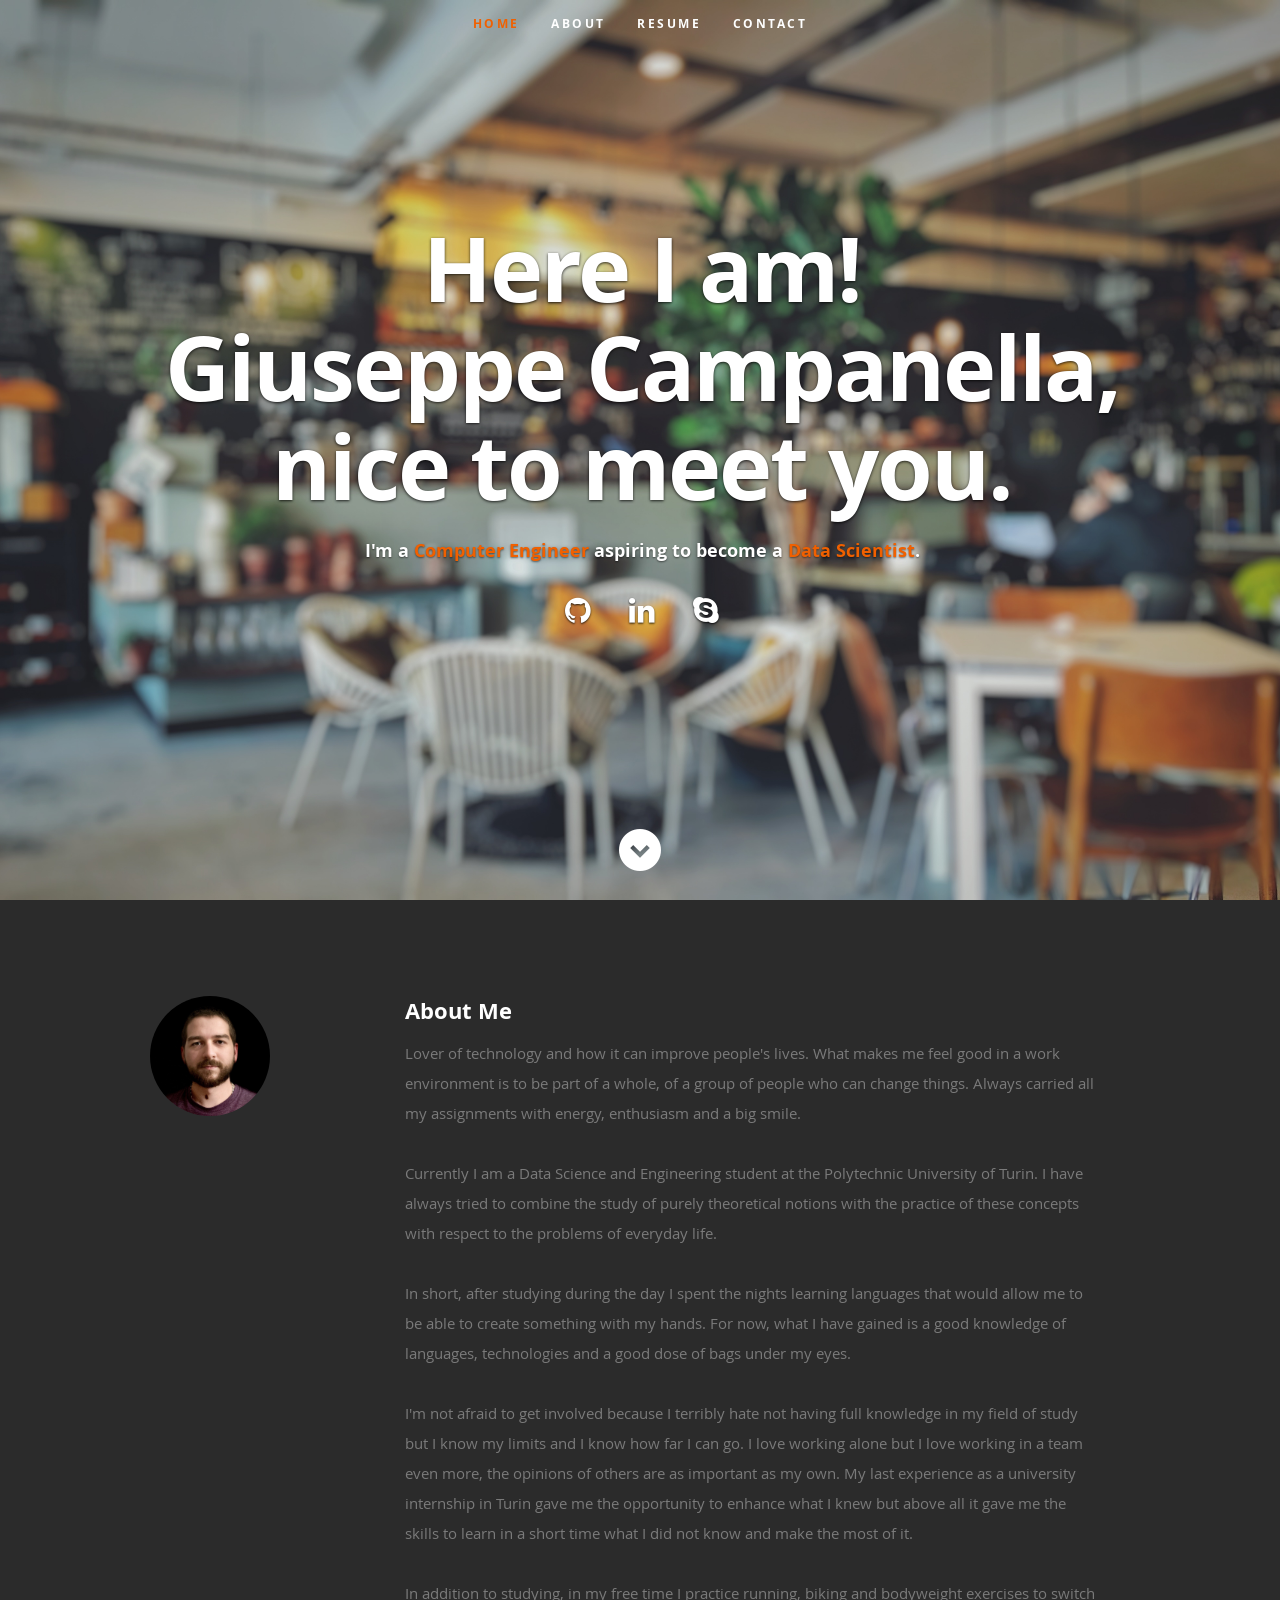
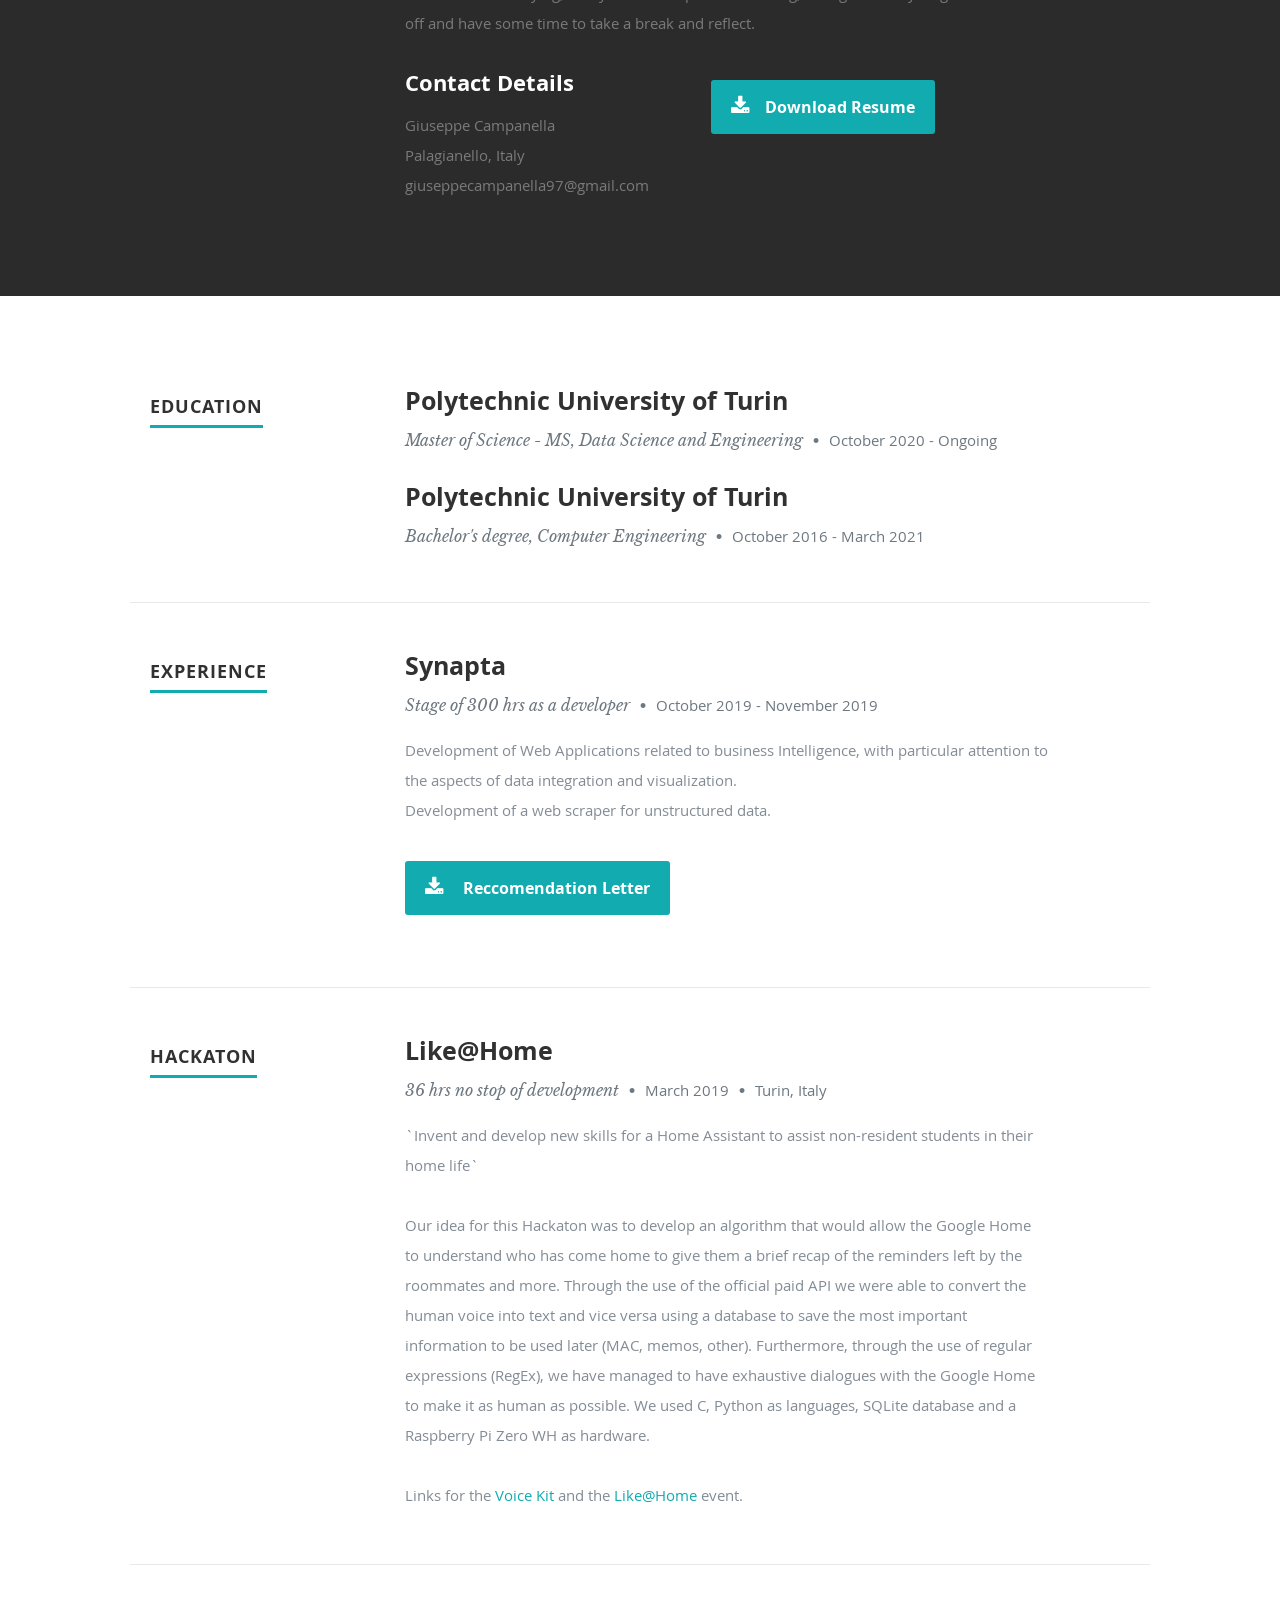
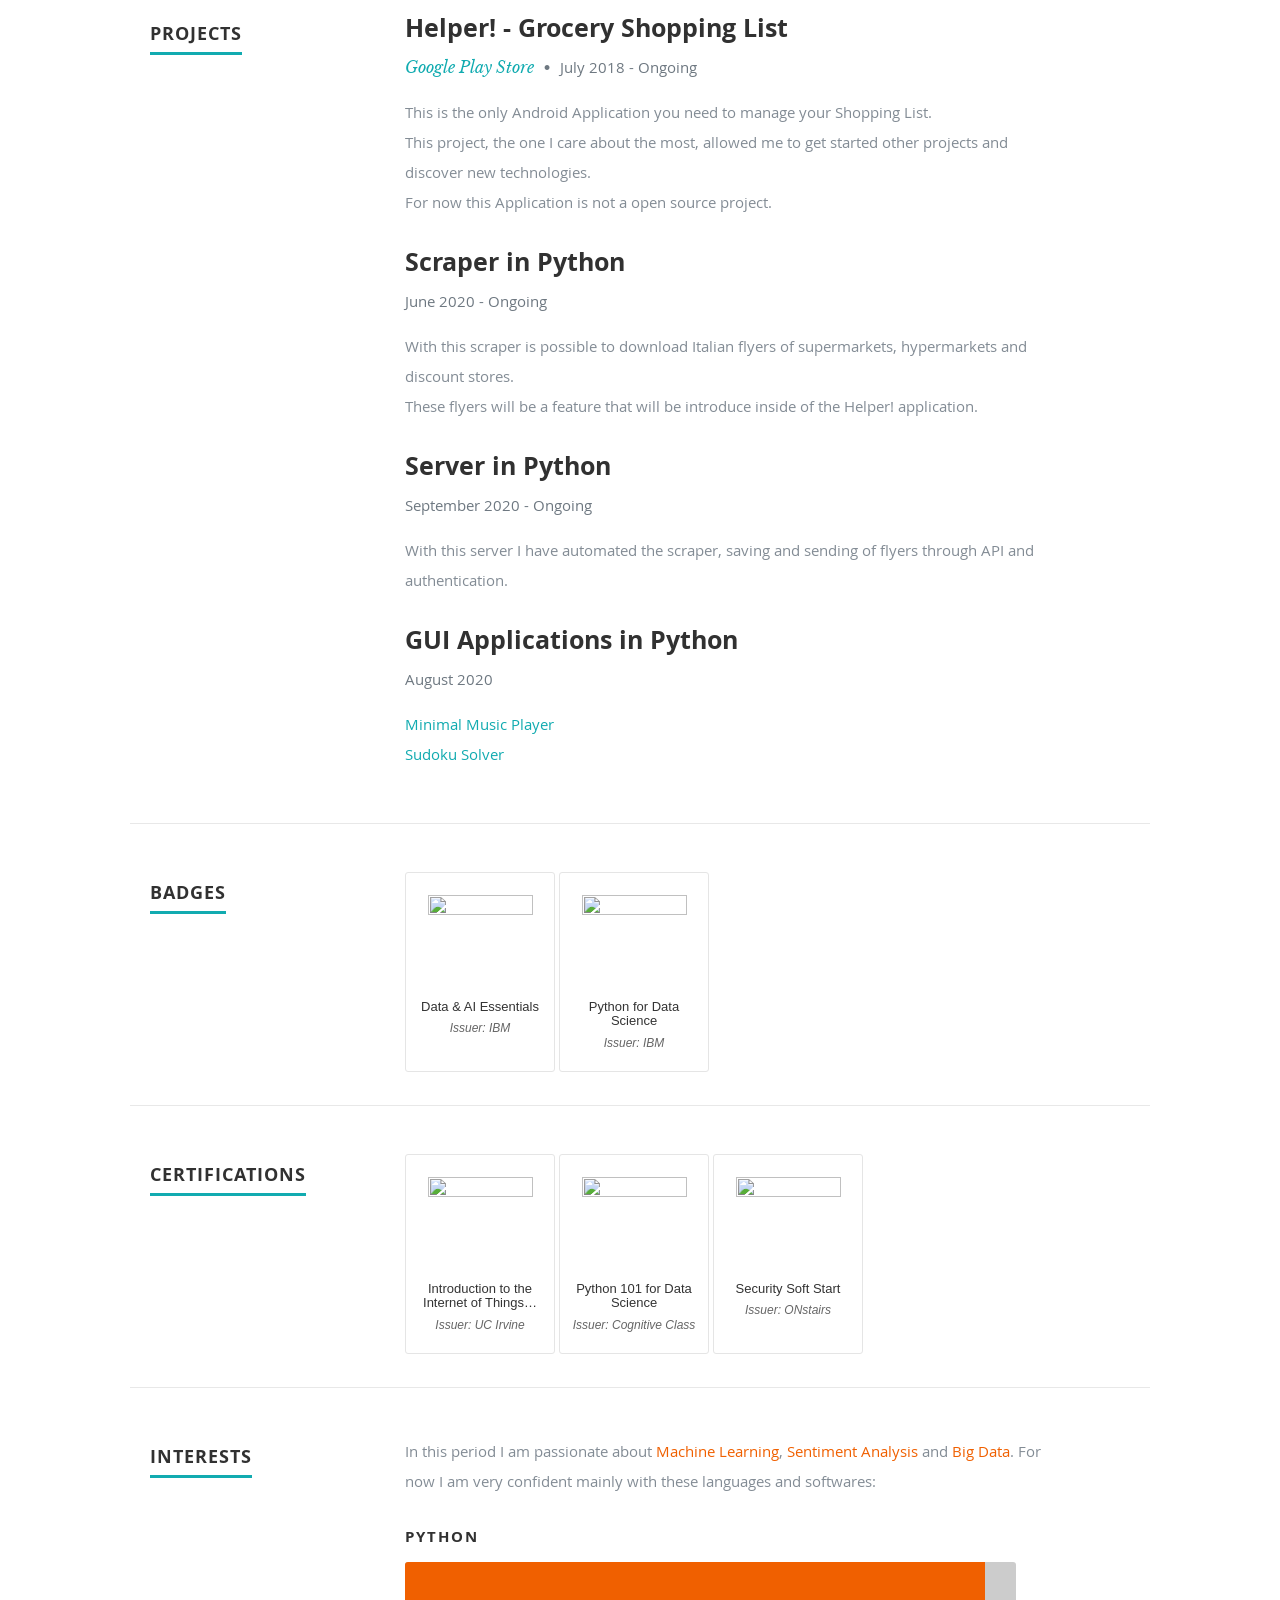
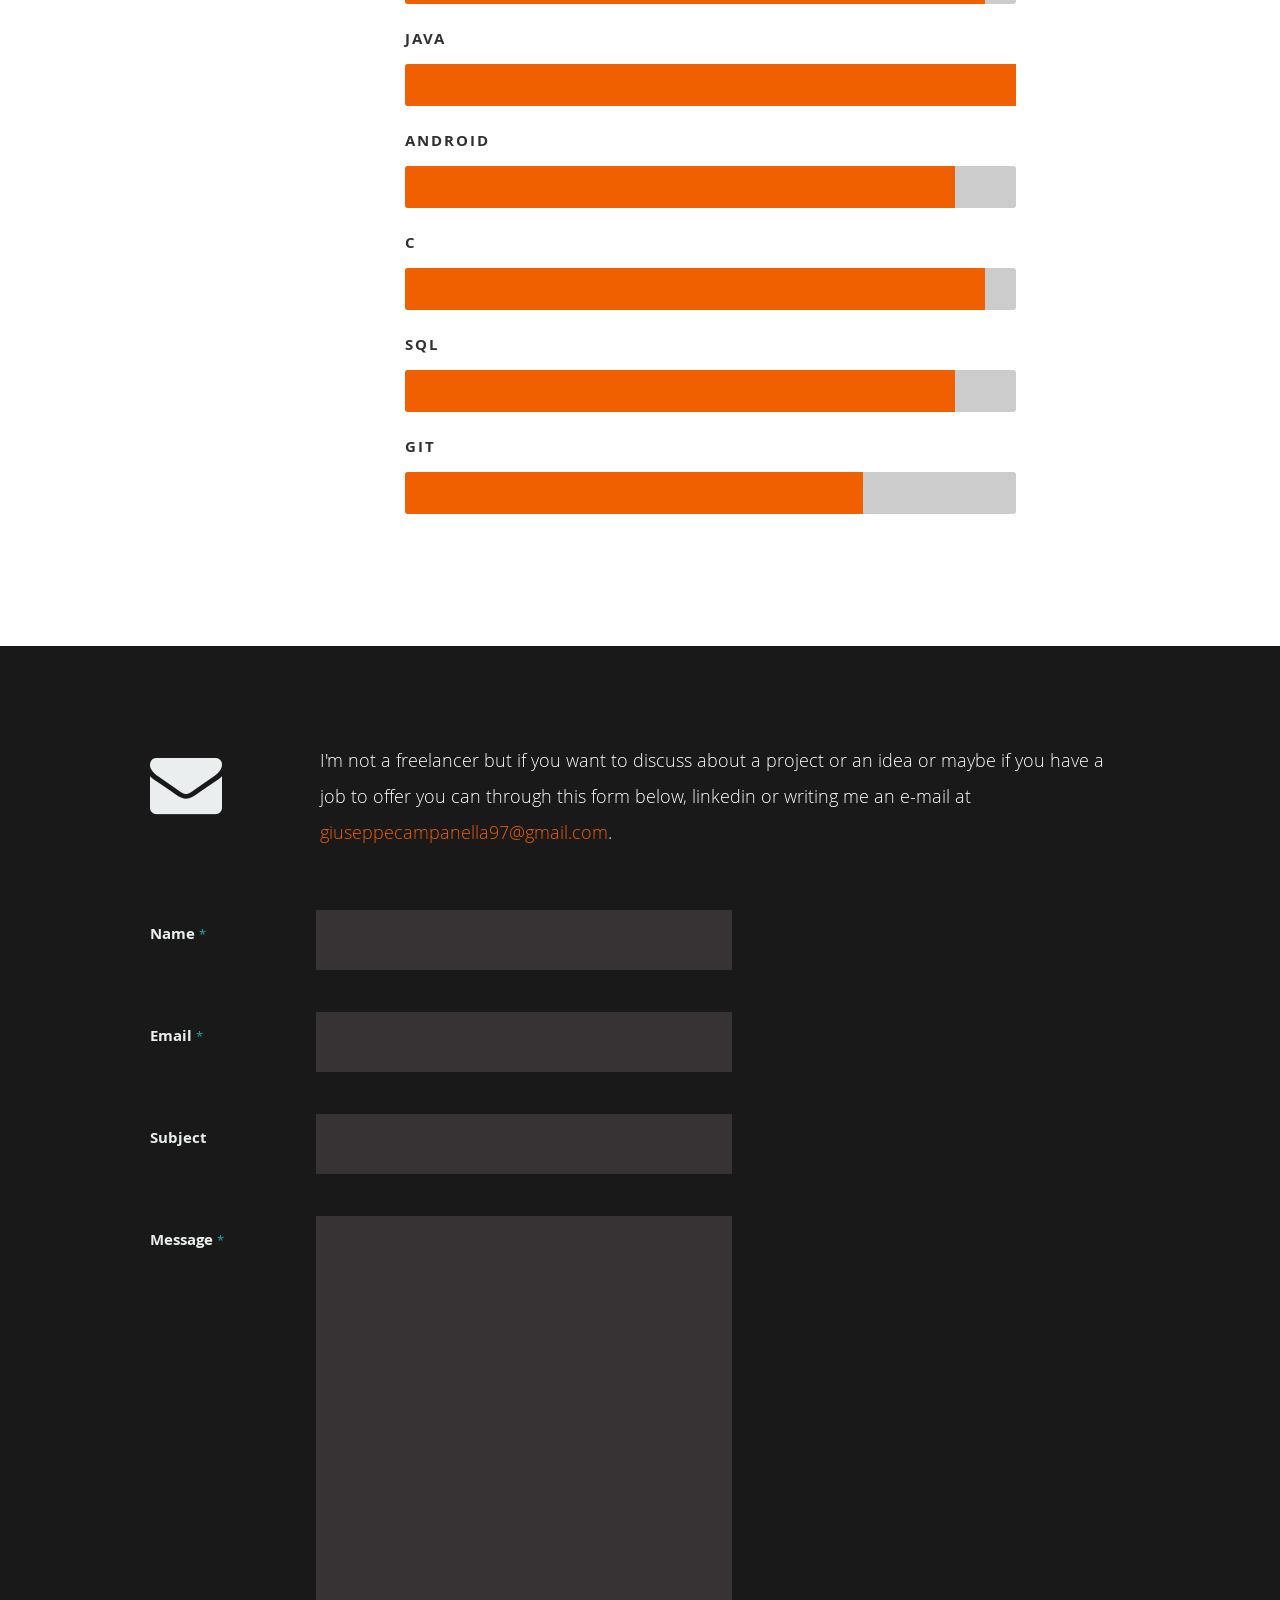
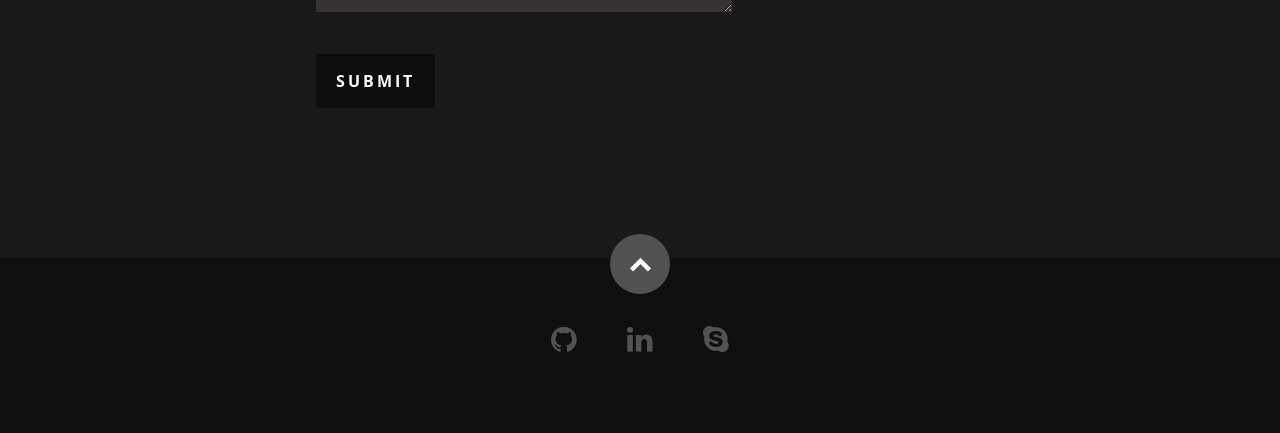
==== commit 80774141: "edited: bio and resume link download" ====
--- a/index.html
+++ b/index.html
@@ -95,7 +95,10 @@
          <div class="nine columns main-col">
 
             <h2>About Me</h2>
-            <p>I have always loved technology and how it can improve people's lives.</p>
+            <p>Lover of technology and how it can improve people's lives.
+              What makes me feel good in a work environment is to be part of a
+              whole, of a group of people who can change things. Always carried
+              all my assignments with energy, enthusiasm and a big smile.</p>
             <p>Currently I am a Data Science and Engineering student at the Polytechnic
               University of Turin. I have always tried to combine the study of purely
               theoretical notions with the practice of these concepts with
@@ -133,7 +136,7 @@
 
                <div class="columns download">
                   <p>
-                     <a href="https://drive.google.com/file/d/1Am3rG2eVWoPZzqzV3dDQJzPC5k4lVv5f/view?usp=sharing" target="_blank" class="button"><i class="fa fa-download"></i>Download Resume</a>
+                     <a href="https://drive.google.com/file/d/1bfno3HSWthjbvVmE_tvaW5la-RK9ZwEH/view?usp=sharing" target="_blank" class="button"><i class="fa fa-download"></i>Download Resume</a>
                   </p>
                </div>
 
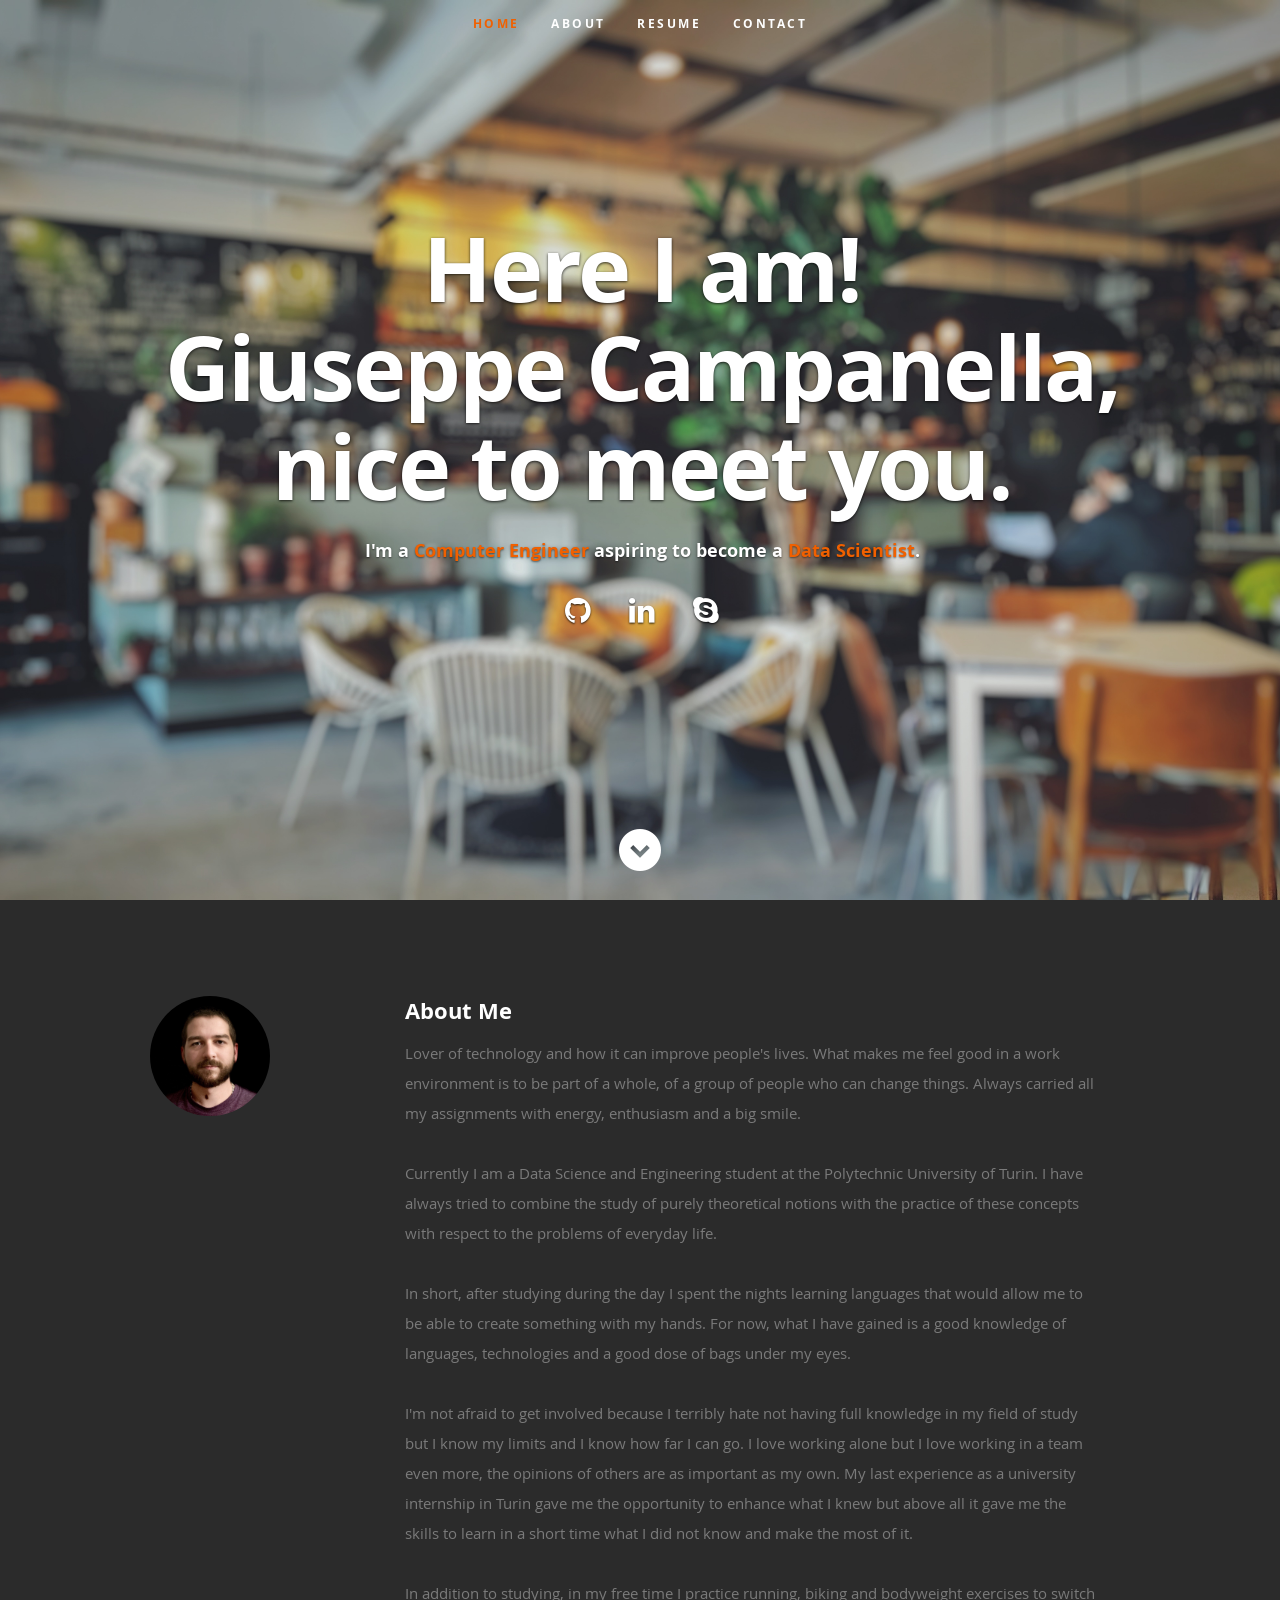
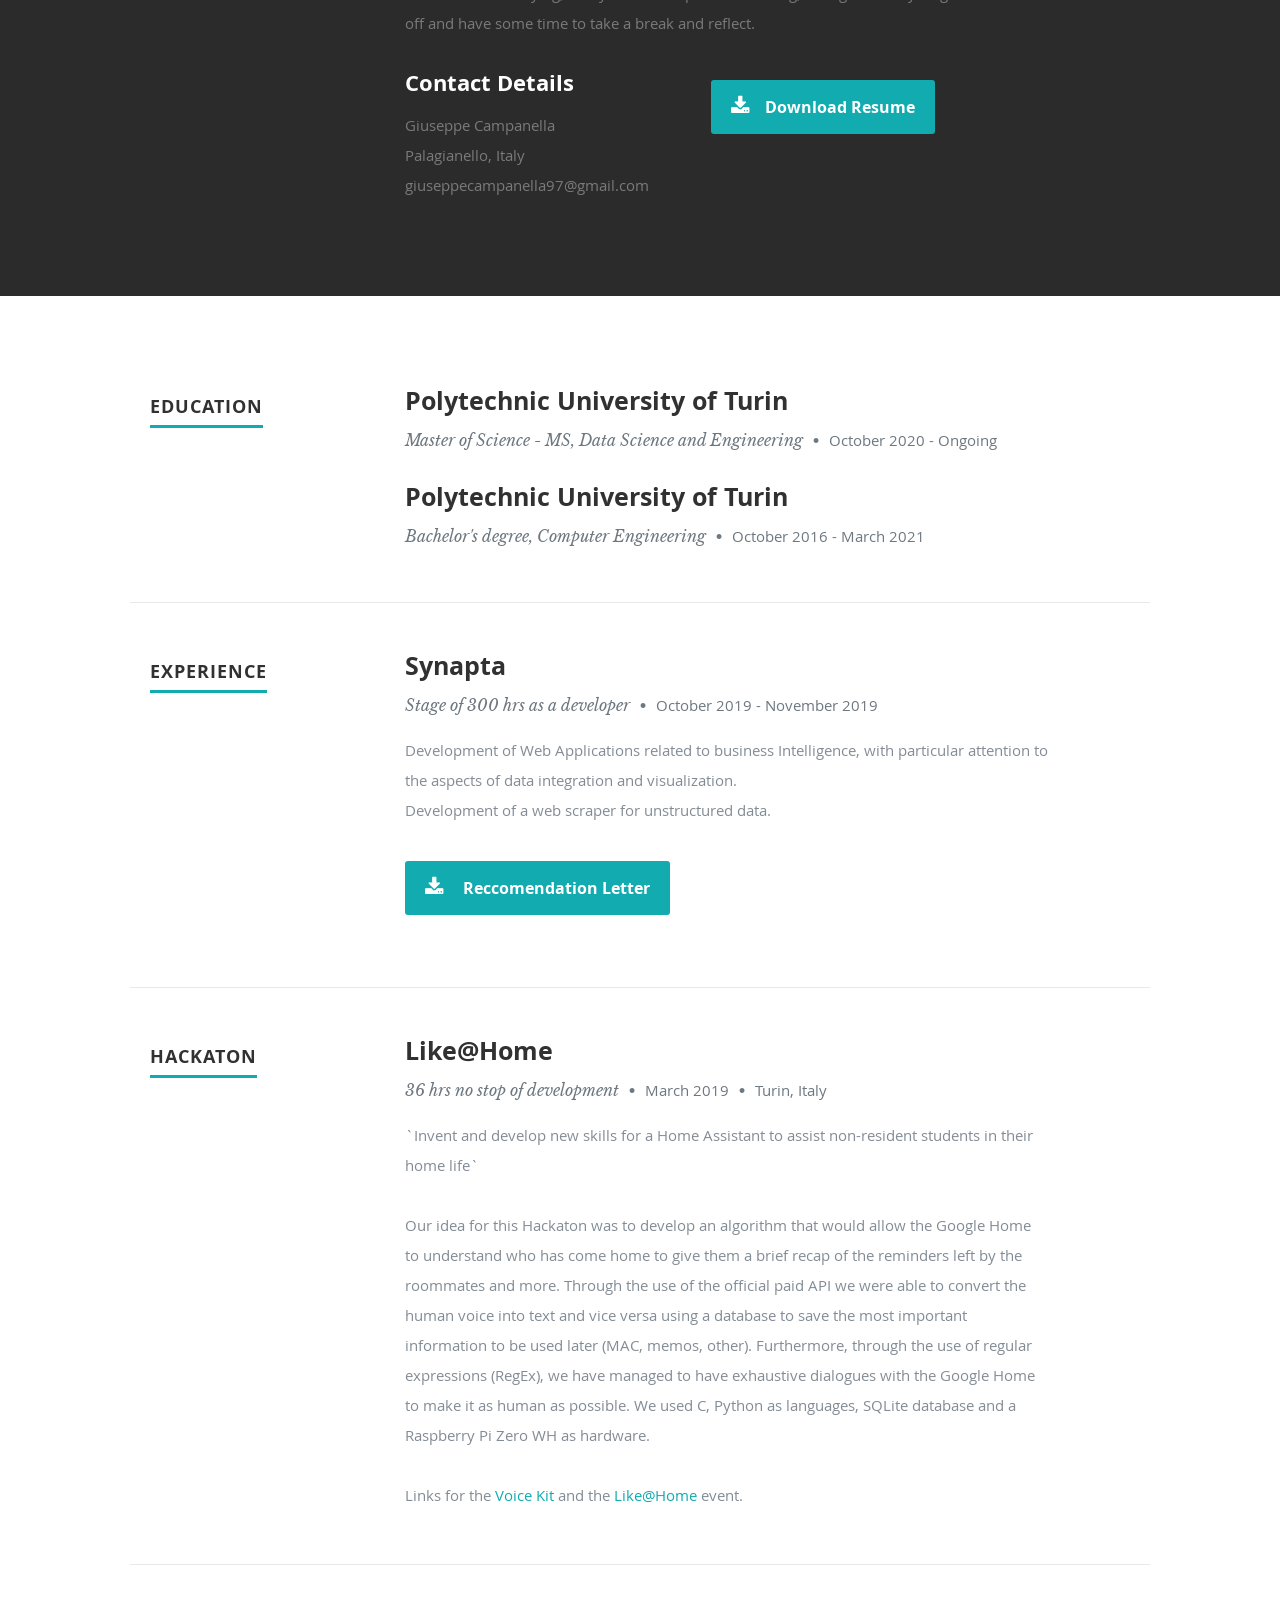
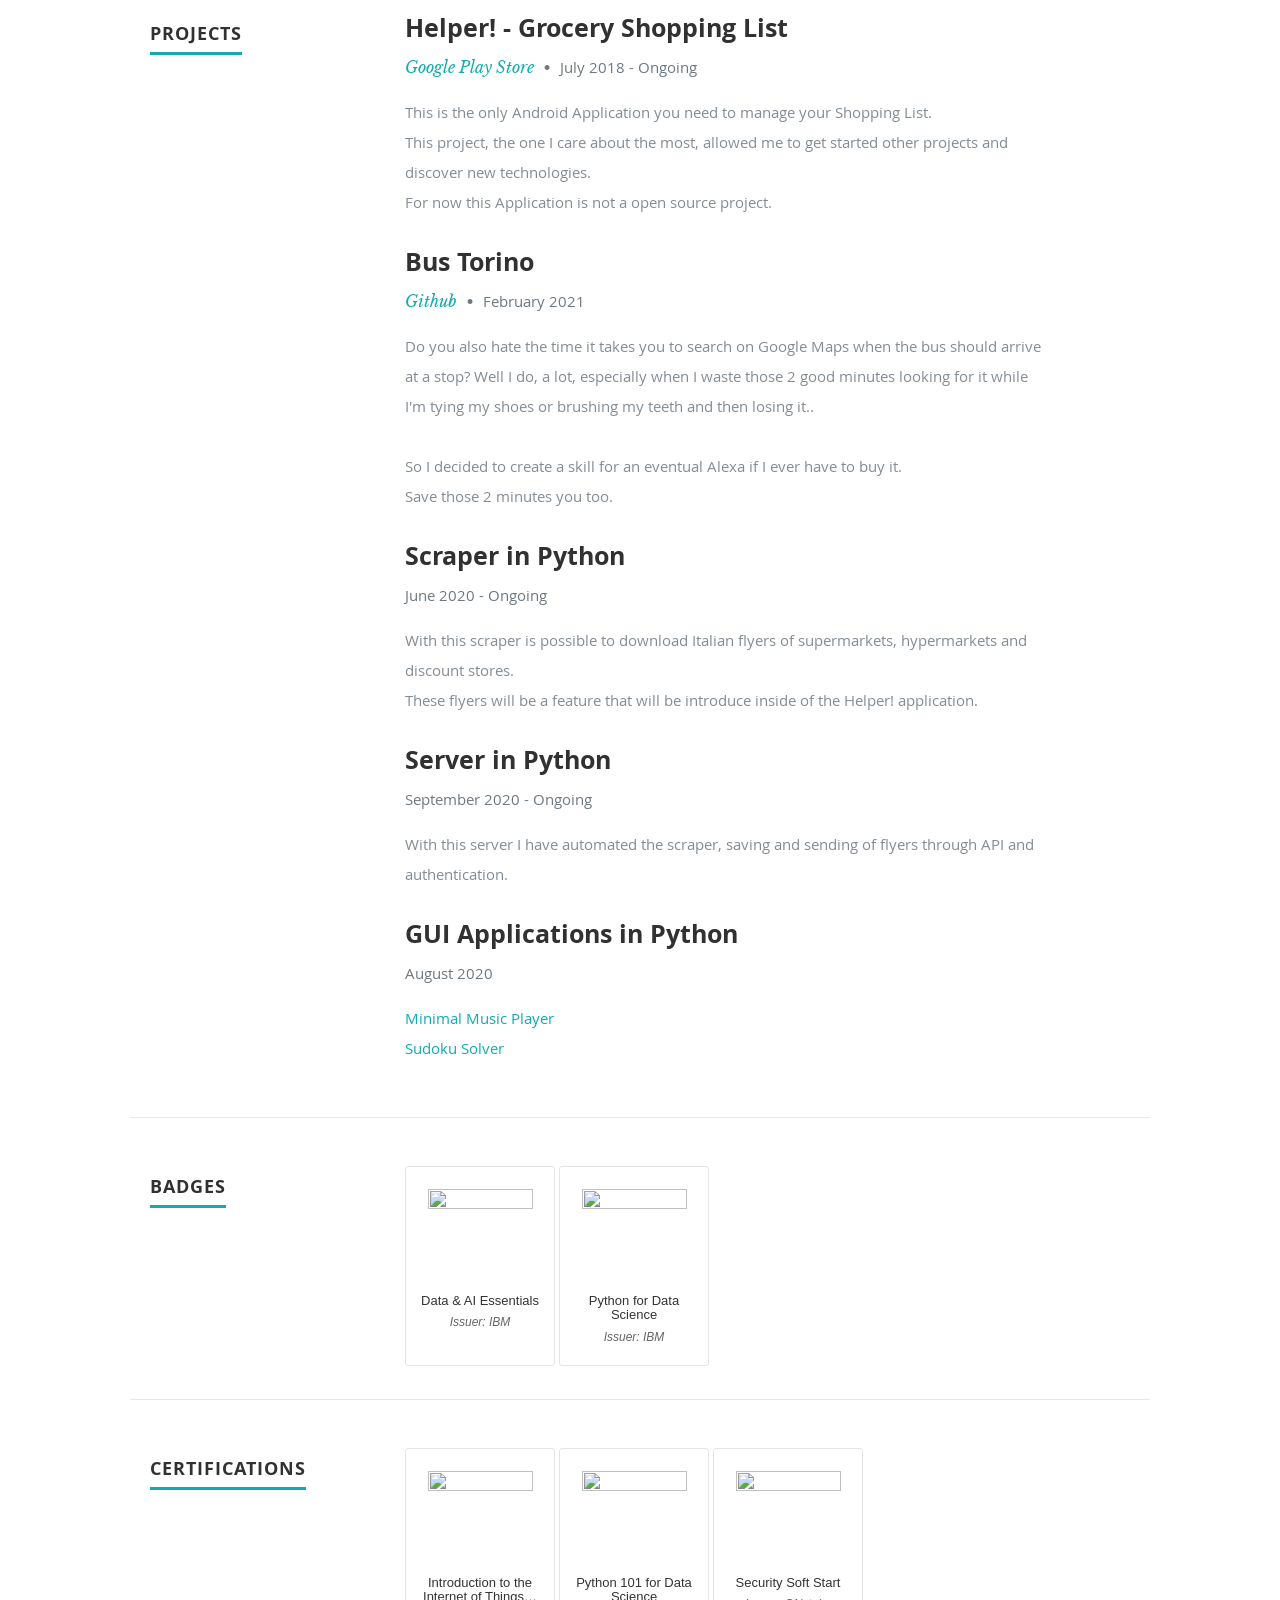
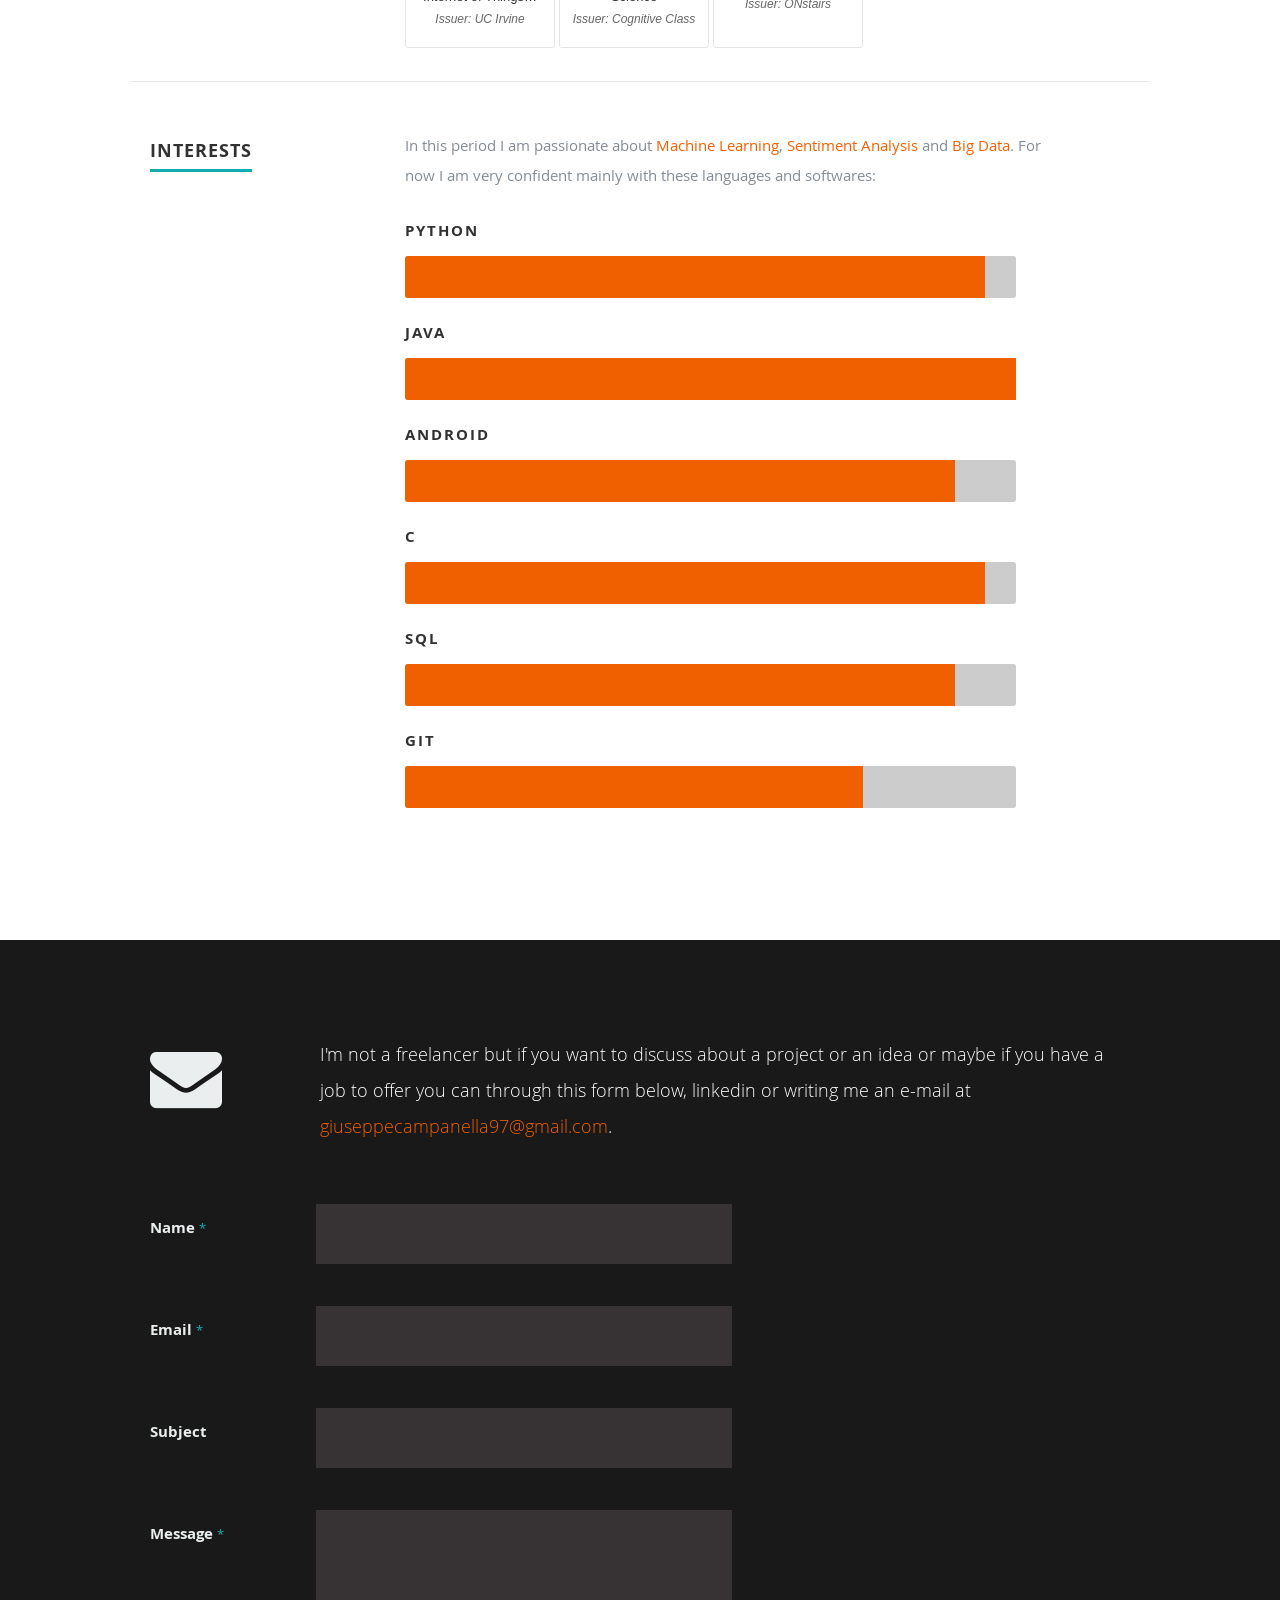
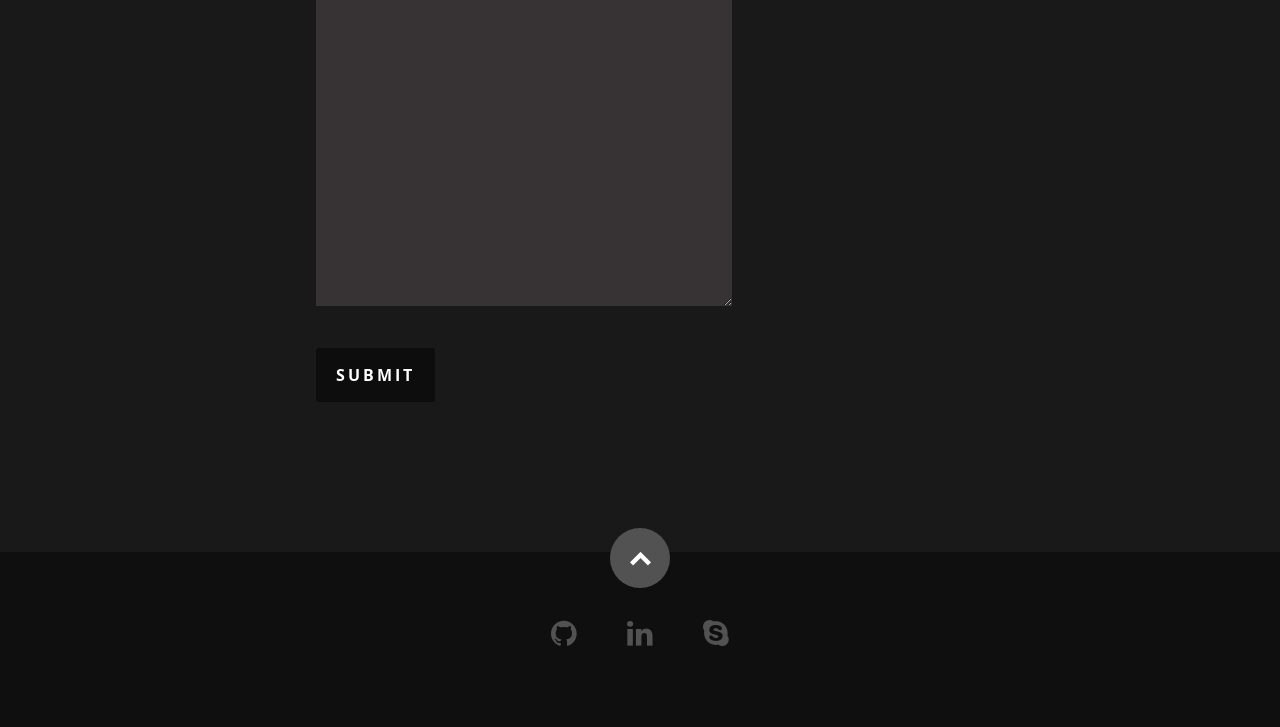
==== commit 73dc26b6: "added: alexa skill project" ====
--- a/index.html
+++ b/index.html
@@ -292,6 +292,23 @@
 
             <div class="row item">
                <div class="twelve columns">
+                  <h3>Bus Torino</h3>
+                  <p class="info"><a href="https://github.com/giuseppecampanella/alexa-skills-bus-torino" target="_blank">
+                    Github</a> <span>&bull;</span> <em class="date">February 2021</em></p>
+                  <p>Do you also hate the time it takes you to search on Google Maps when
+                    the bus should arrive at a stop? Well I do, a lot, especially when I
+                    waste those 2 good minutes looking for it while I'm tying my shoes
+                    or brushing my teeth and then losing it..<br><br>
+                    So I decided to create a skill for an eventual Alexa if I ever
+                    have to buy it.<br>
+                    Save those 2 minutes you too.
+
+                  </p>
+               </div>
+            </div>
+
+            <div class="row item">
+               <div class="twelve columns">
                   <h3>Scraper in Python</h3>
                   <p class="info"><em class="date">June 2020 - Ongoing</em></p>
                   <p>With this scraper is possible to download Italian flyers of
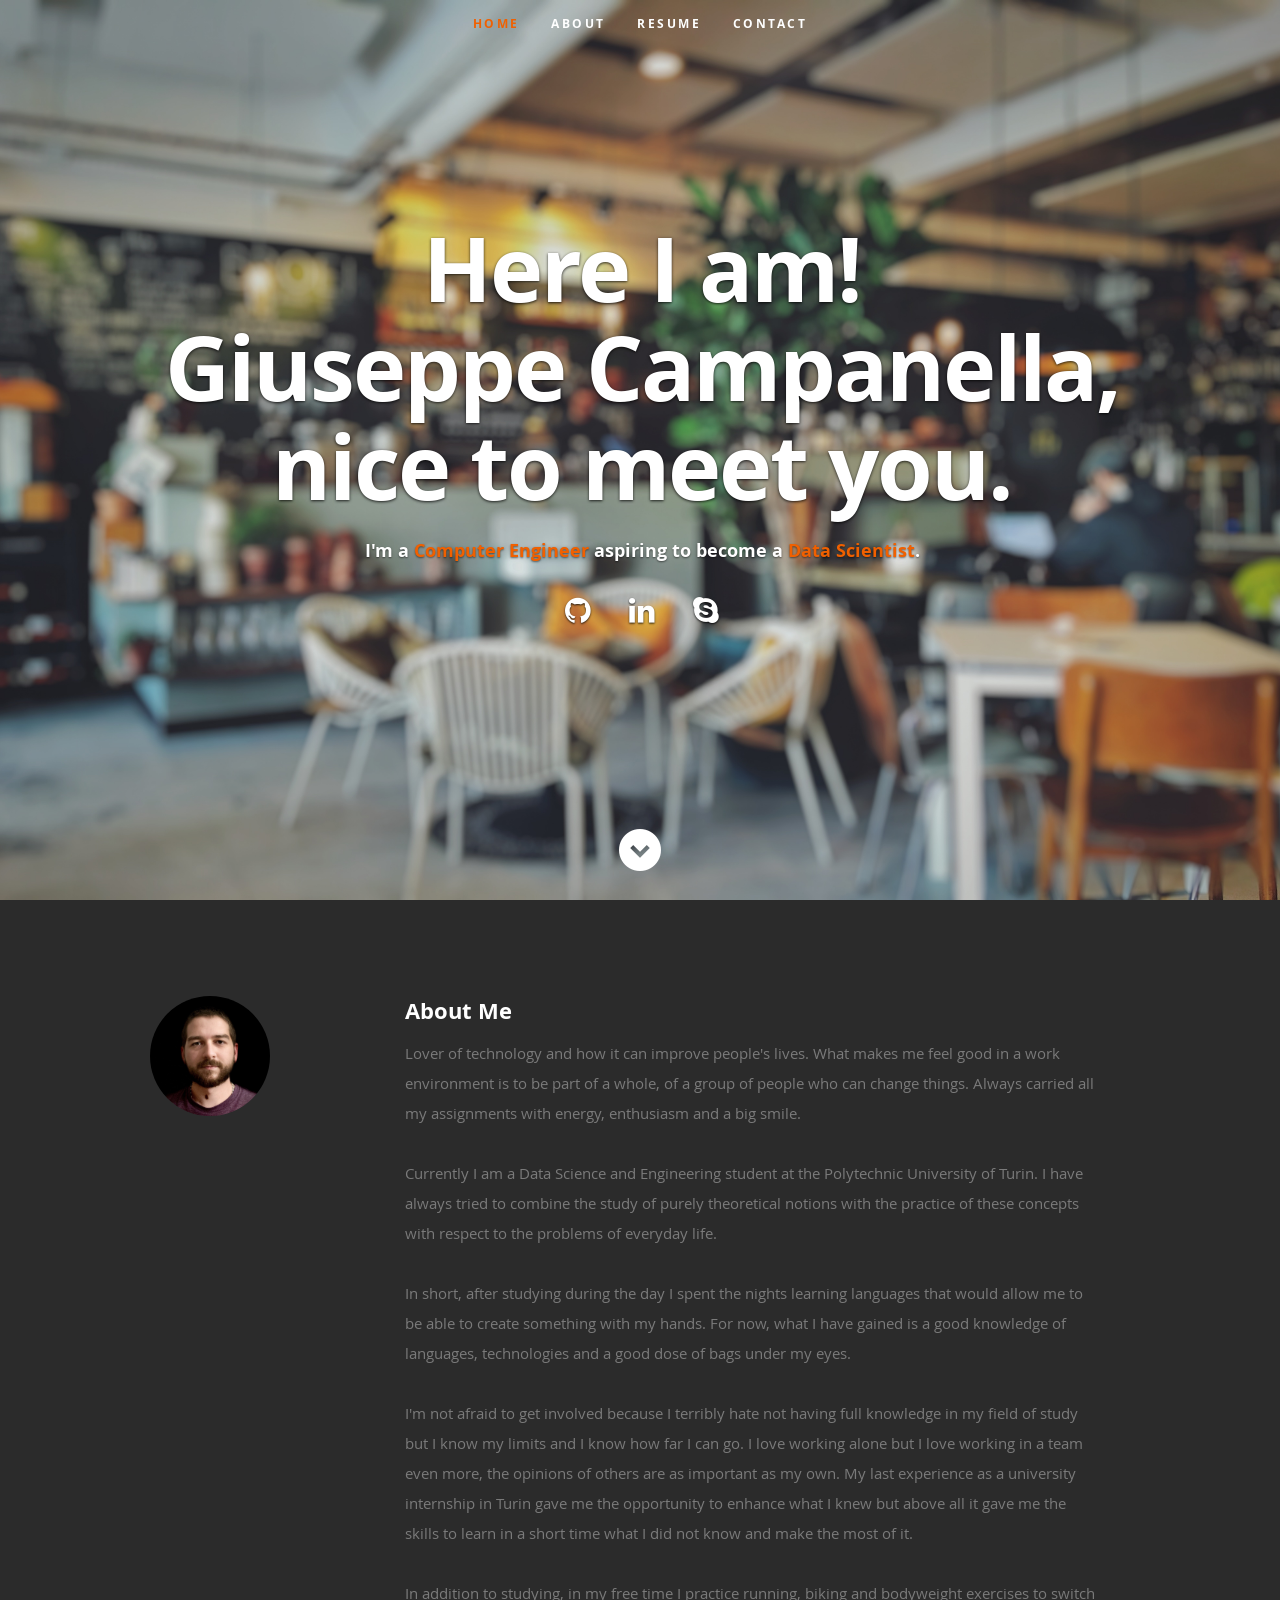
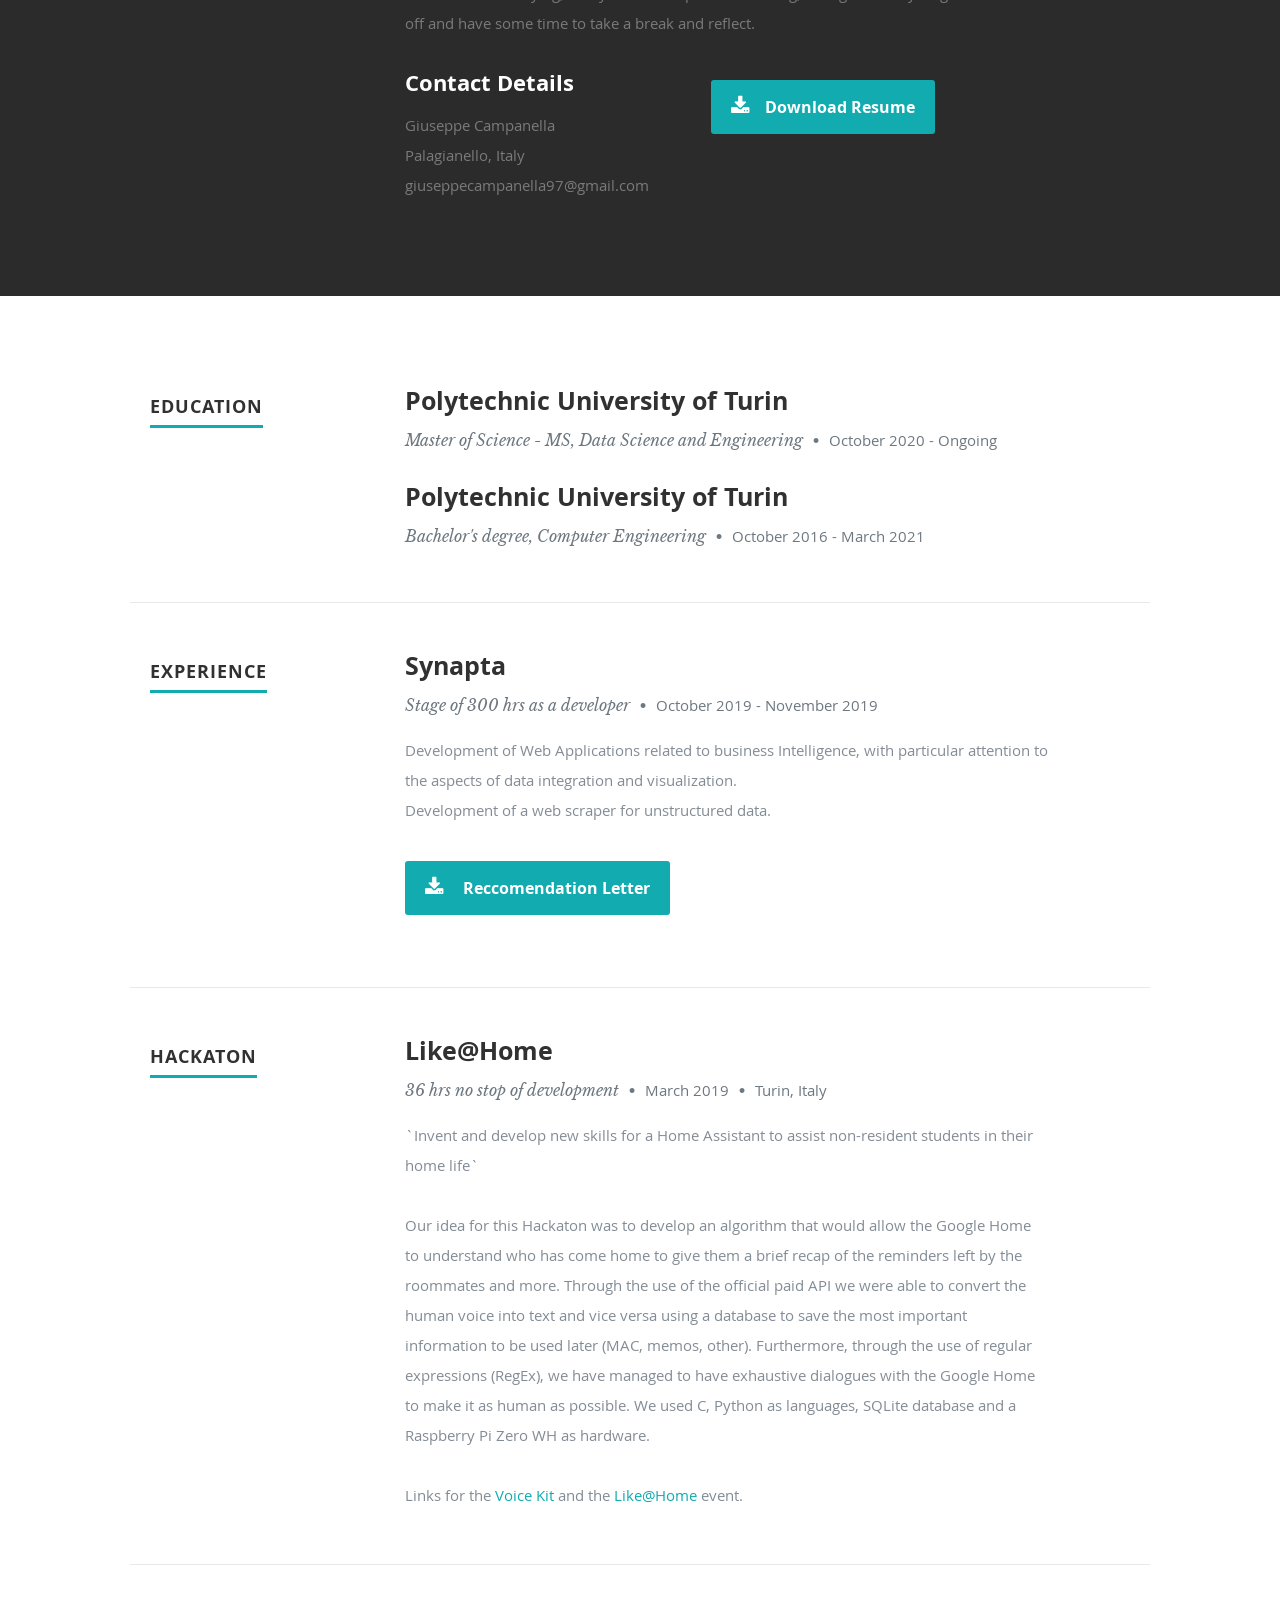
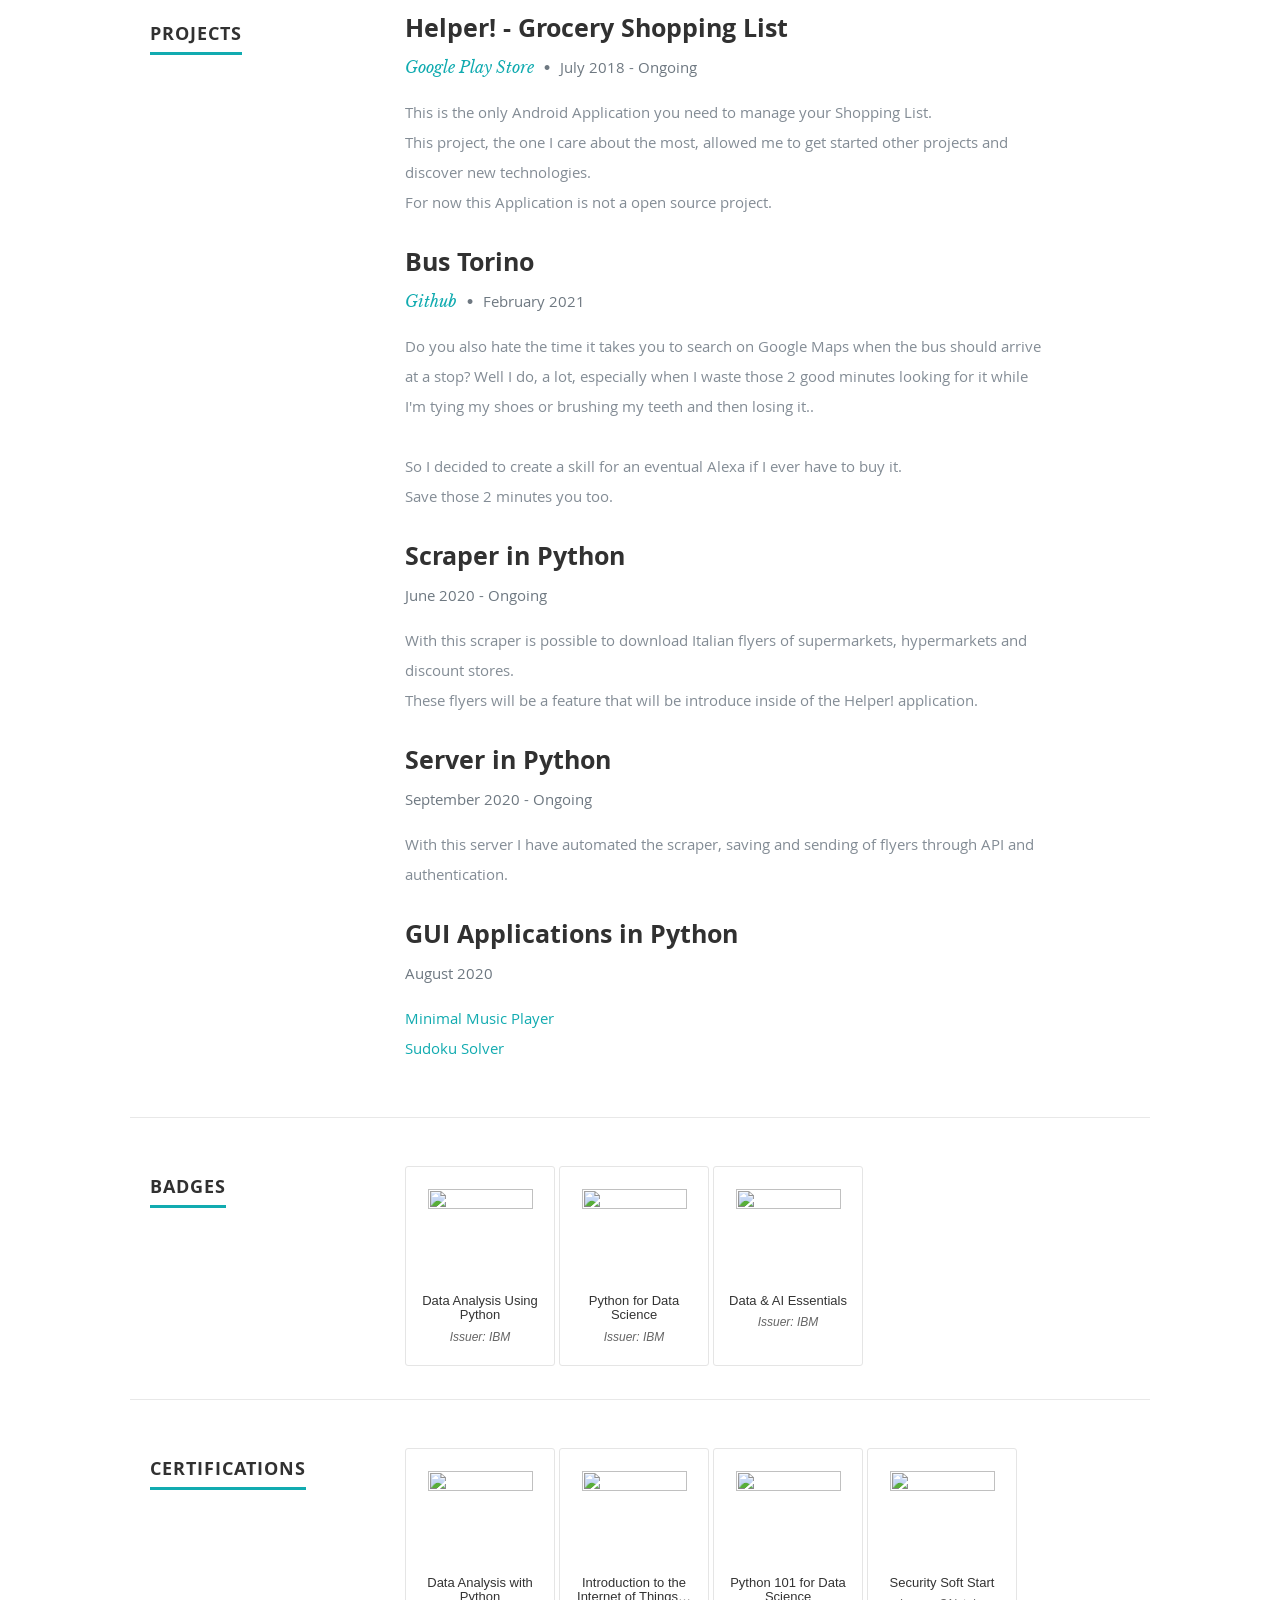
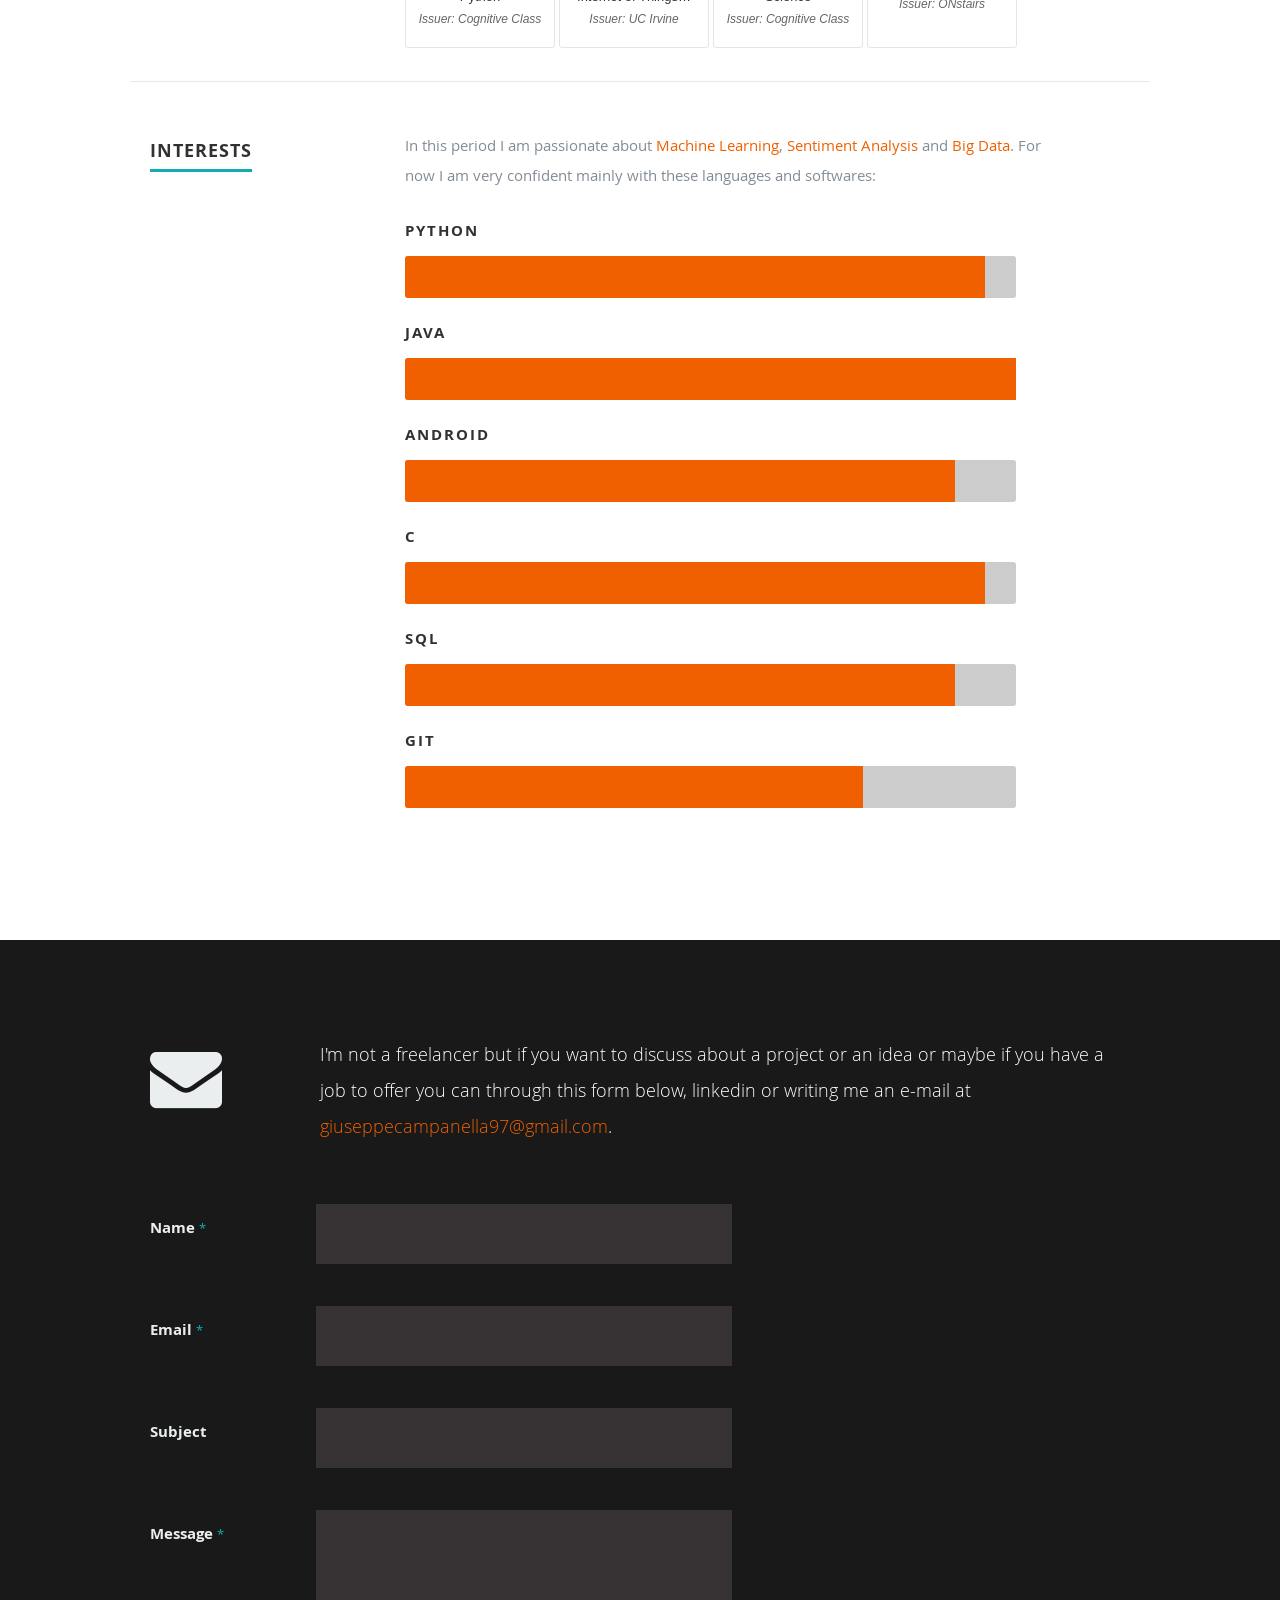
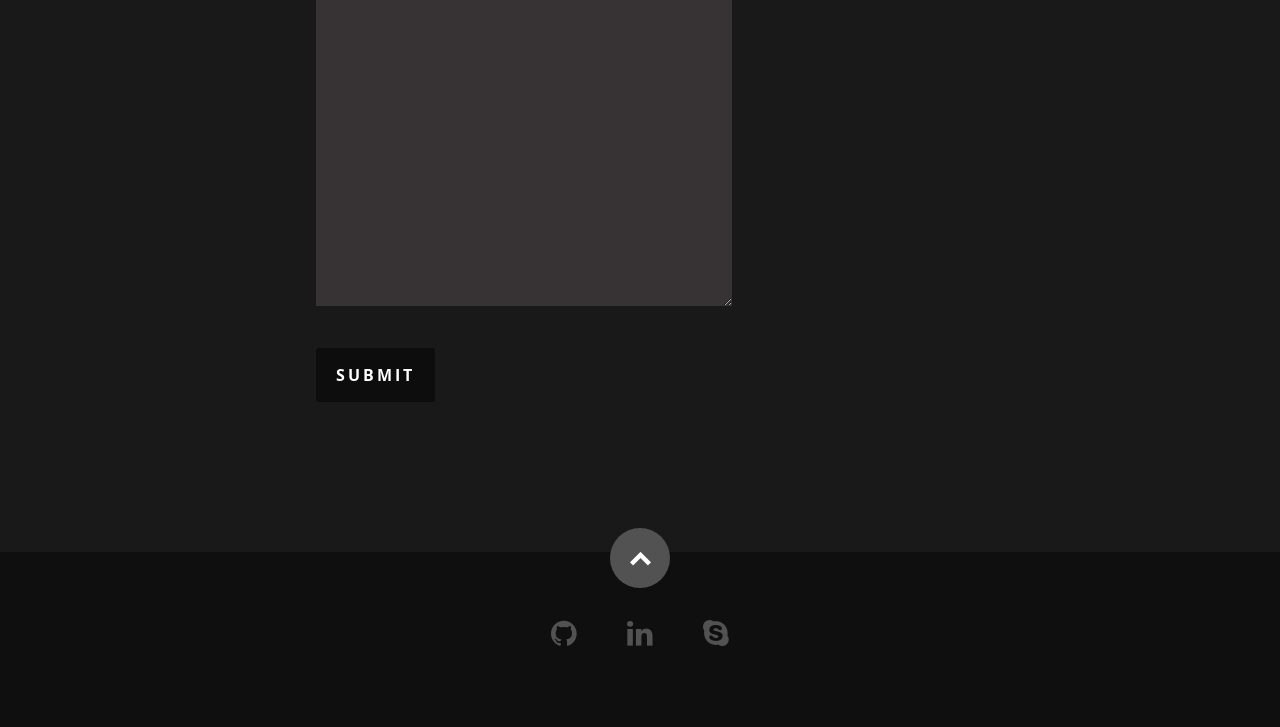
==== commit c31772aa: "added:data analysis using python badge and certfication" ====
--- a/index.html
+++ b/index.html
@@ -350,34 +350,50 @@
          </div>
          <div class="nine columns main-col">
 
-         <div class="row item" style="display:inline-block;">
-            <div class="twelve columns" style="display: flex;">
-              <div class="border">
-               <a target="_blank" href="https://www.youracclaim.com/badges/25c72d22-eac7-4e92-a2cd-6ee69918ec2b/embedded">
-                 <img  src="https://images.youracclaim.com/images/7481cfd9-3956-4b6b-8dc5-edbabb2fd98f/Data_-_AI_Essentials_CP4D_Journey.png" width="105" height="105">
-                <span id="badge-name">Data & AI Essentials</span>
-                </a><div id="badge-issuer" title="IBM">
-                Issuer:
-                IBM
-                </div>
-                </div>
-            </div>
-         </div>
-
-         <div class="row item" style="display:inline-block;">
-            <div class="twelve columns" style="display: flex;">
-              <div class="border">
-               <a target="_blank" href="https://www.youracclaim.com/badges/5410203f-b758-47b3-ad9f-385be834aa6d/embedded">
-                 <img  src="https://images.youracclaim.com/images/84ac9eff-b8a2-4683-846b-f59887a73801/Python_101_Data_Science.png" width="105" height="105">
-                <span id="badge-name">Python for Data Science</span>
-                </a><div id="badge-issuer" title="IBM">
-                Issuer:
-                IBM
-                </div>
-                </div>
-            </div>
-         </div>
-       </div>
+           <div class="row item" style="display:inline-block;">
+              <div class="twelve columns" style="display: flex;">
+                <div class="border">
+                 <a target="_blank" href="https://www.youracclaim.com/badges/1562061b-fbbd-490f-a030-97eac5ecca75/embedded">
+                   <img  src="https://images.youracclaim.com/images/ba34cb1c-4344-43f5-9685-55e2e901c0f0/Data_Analysis_using_Python.png" width="105" height="105">
+                  <span id="badge-name">Data Analysis Using Python</span>
+                  </a><div id="badge-issuer" title="IBM">
+                  Issuer:
+                  IBM
+                  </div>
+                  </div>
+              </div>
+           </div>
+
+           <div class="row item" style="display:inline-block;">
+              <div class="twelve columns" style="display: flex;">
+                <div class="border">
+                 <a target="_blank" href="https://www.youracclaim.com/badges/5410203f-b758-47b3-ad9f-385be834aa6d/embedded">
+                   <img  src="https://images.youracclaim.com/images/84ac9eff-b8a2-4683-846b-f59887a73801/Python_101_Data_Science.png" width="105" height="105">
+                  <span id="badge-name">Python for Data Science</span>
+                  </a><div id="badge-issuer" title="IBM">
+                  Issuer:
+                  IBM
+                  </div>
+                  </div>
+              </div>
+           </div>
+
+           <div class="row item" style="display:inline-block;">
+              <div class="twelve columns" style="display: flex;">
+                <div class="border">
+                 <a target="_blank" href="https://www.youracclaim.com/badges/25c72d22-eac7-4e92-a2cd-6ee69918ec2b/embedded">
+                   <img  src="https://images.youracclaim.com/images/7481cfd9-3956-4b6b-8dc5-edbabb2fd98f/Data_-_AI_Essentials_CP4D_Journey.png" width="105" height="105">
+                  <span id="badge-name">Data & AI Essentials</span>
+                  </a><div id="badge-issuer" title="IBM">
+                  Issuer:
+                  IBM
+                  </div>
+                  </div>
+              </div>
+           </div>
+
+         </div>
+
        </div>
 
         <div class="row certifications">
@@ -385,6 +401,20 @@
              <h1><span>Certifications</span></h1>
           </div>
          <div class="nine columns main-col">
+
+           <div class="row item" style="display:inline-block;">
+              <div class="twelve columns" style="display: flex;">
+                <div class="border">
+                 <a target="_blank" href="https://drive.google.com/file/d/1iOoBFY1KDTftq3M5C4oW105m6dKs-MPA/view?usp=sharing">
+                   <img  src="https://media-exp1.licdn.com/dms/image/C4E0BAQGfKOtAsJ7gOQ/company-logo_100_100/0/1591028793640?e=1621468800&v=beta&t=MaAn00LGWoNJRqPaXTECXZ-dvk9BazA117upL1Ae5Zg" width="105" height="105">
+                  <span id="badge-name">Data Analysis with Python</span>
+                </a><div id="badge-issuer" title="Cognitive Class">
+                  Issuer:
+                  Cognitive Class
+                  </div>
+                  </div>
+              </div>
+           </div>
 
            <div class="row item" style="display:inline-block;">
               <div class="twelve columns" style="display: flex;">
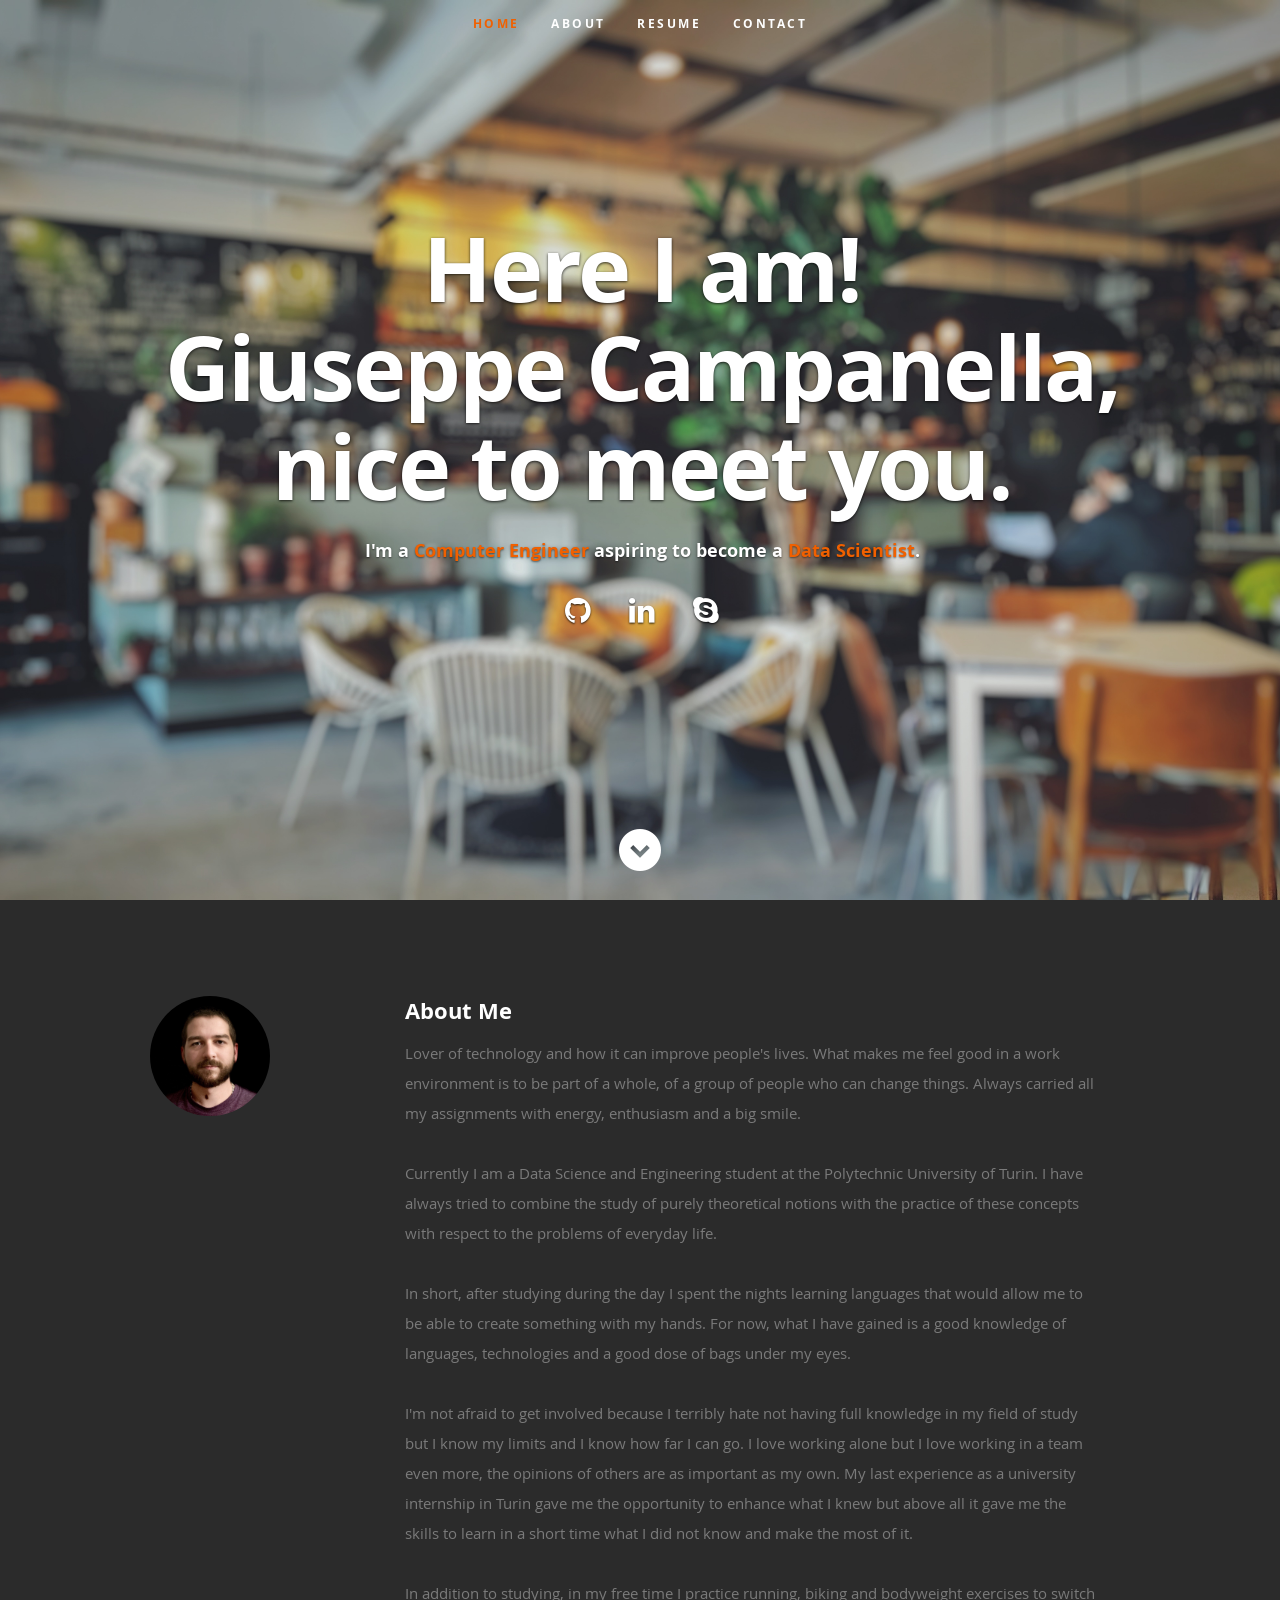
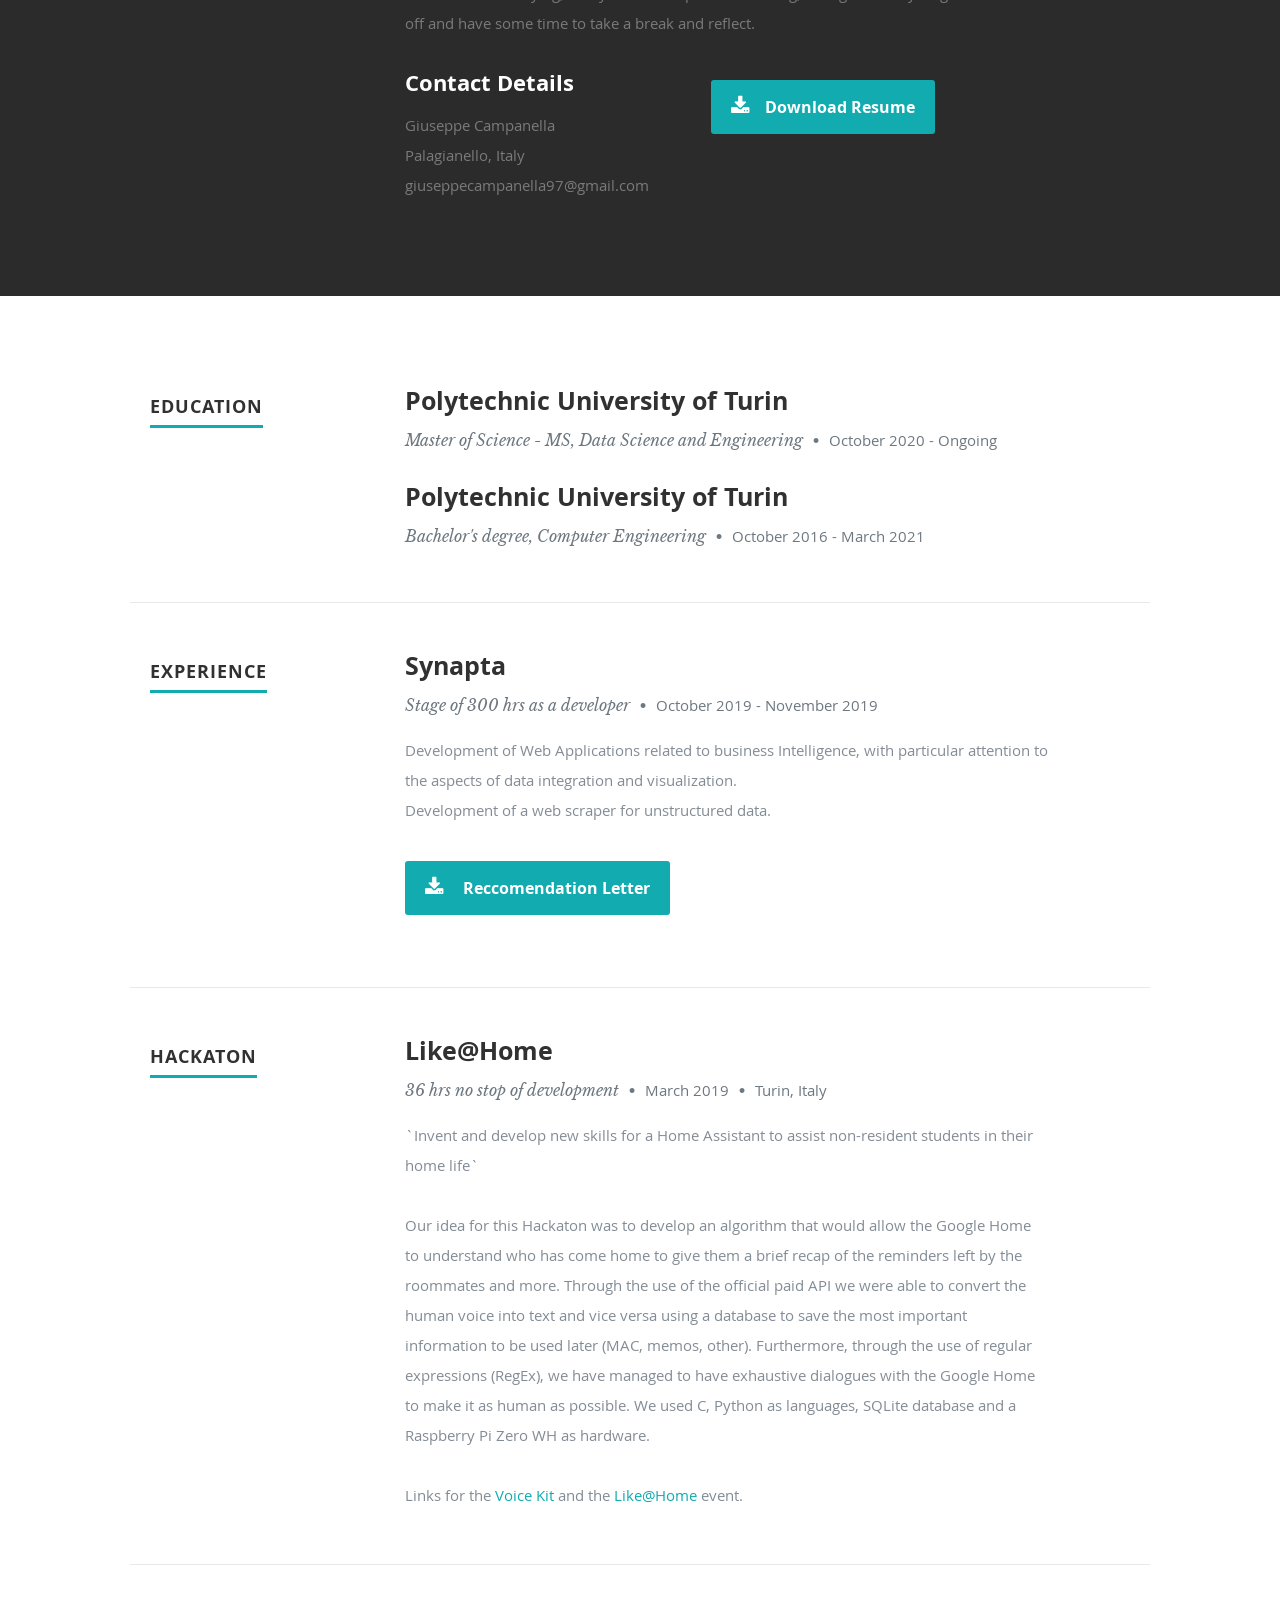
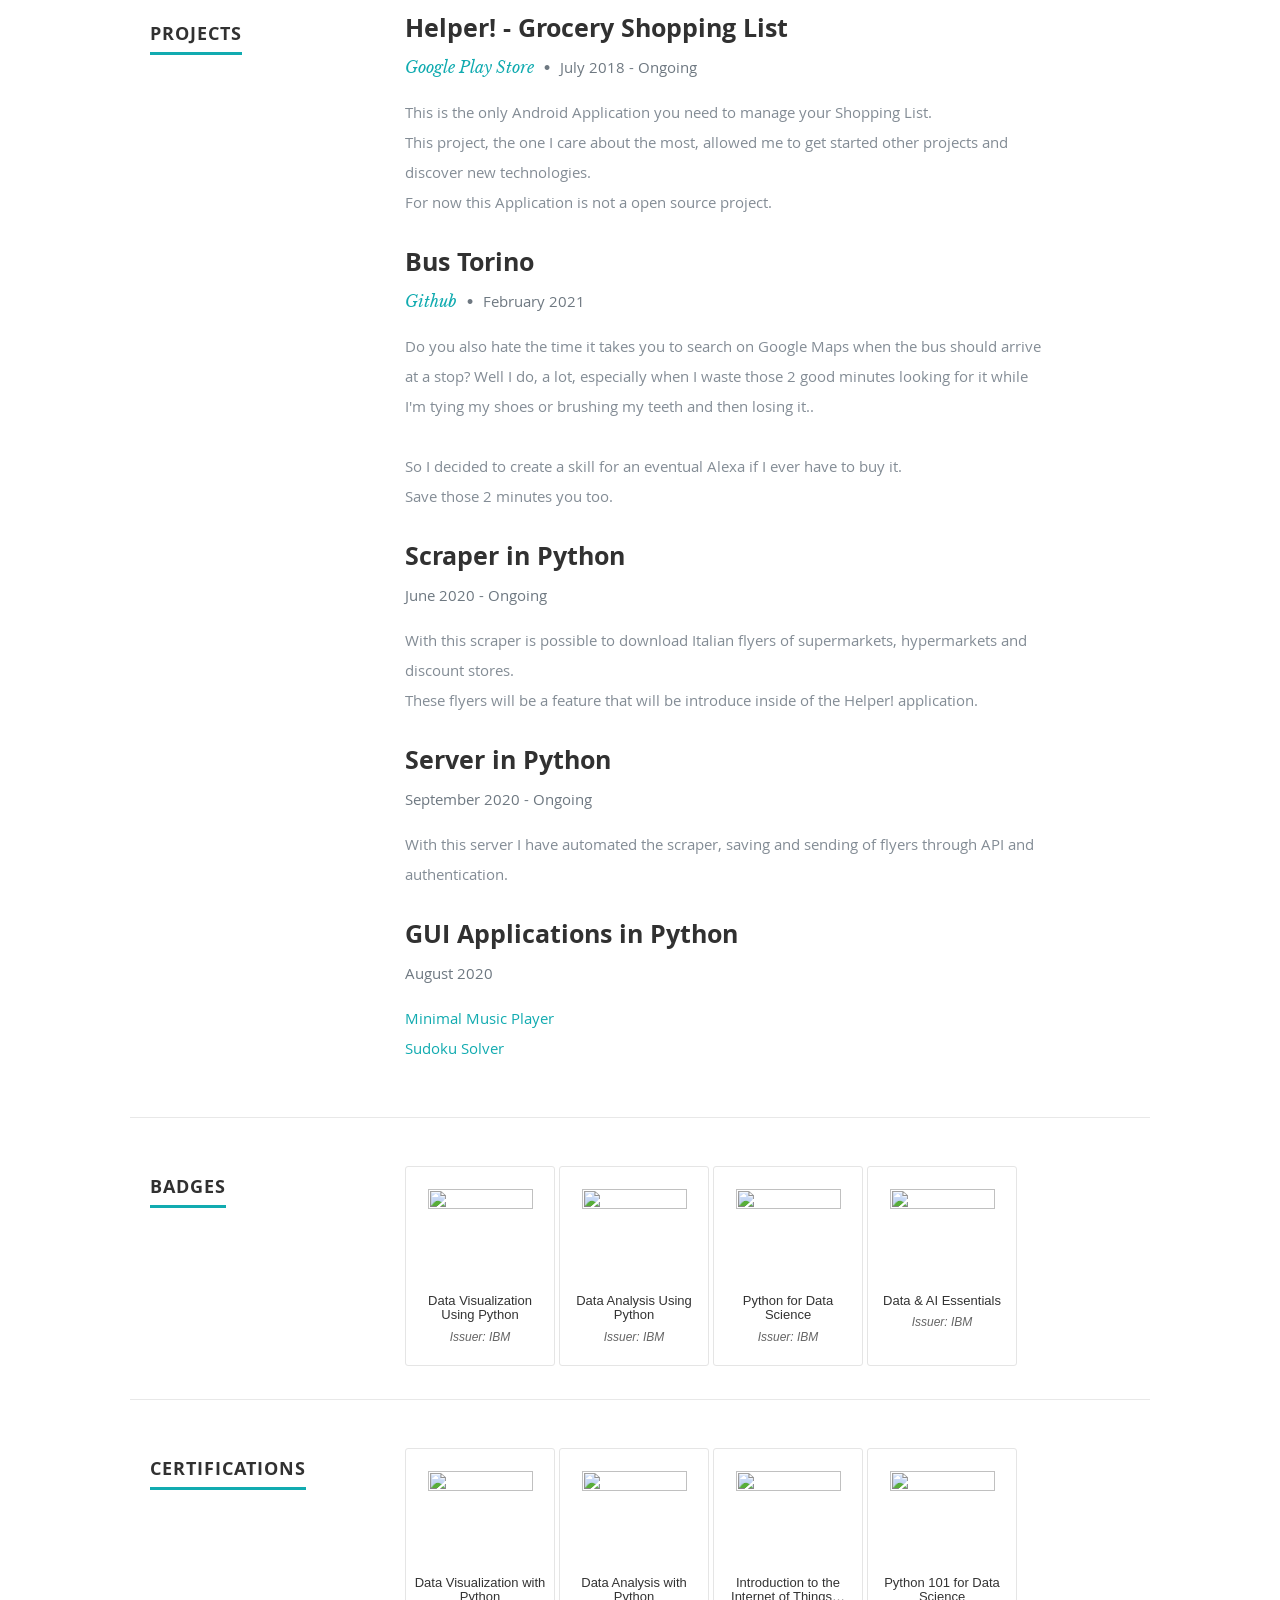
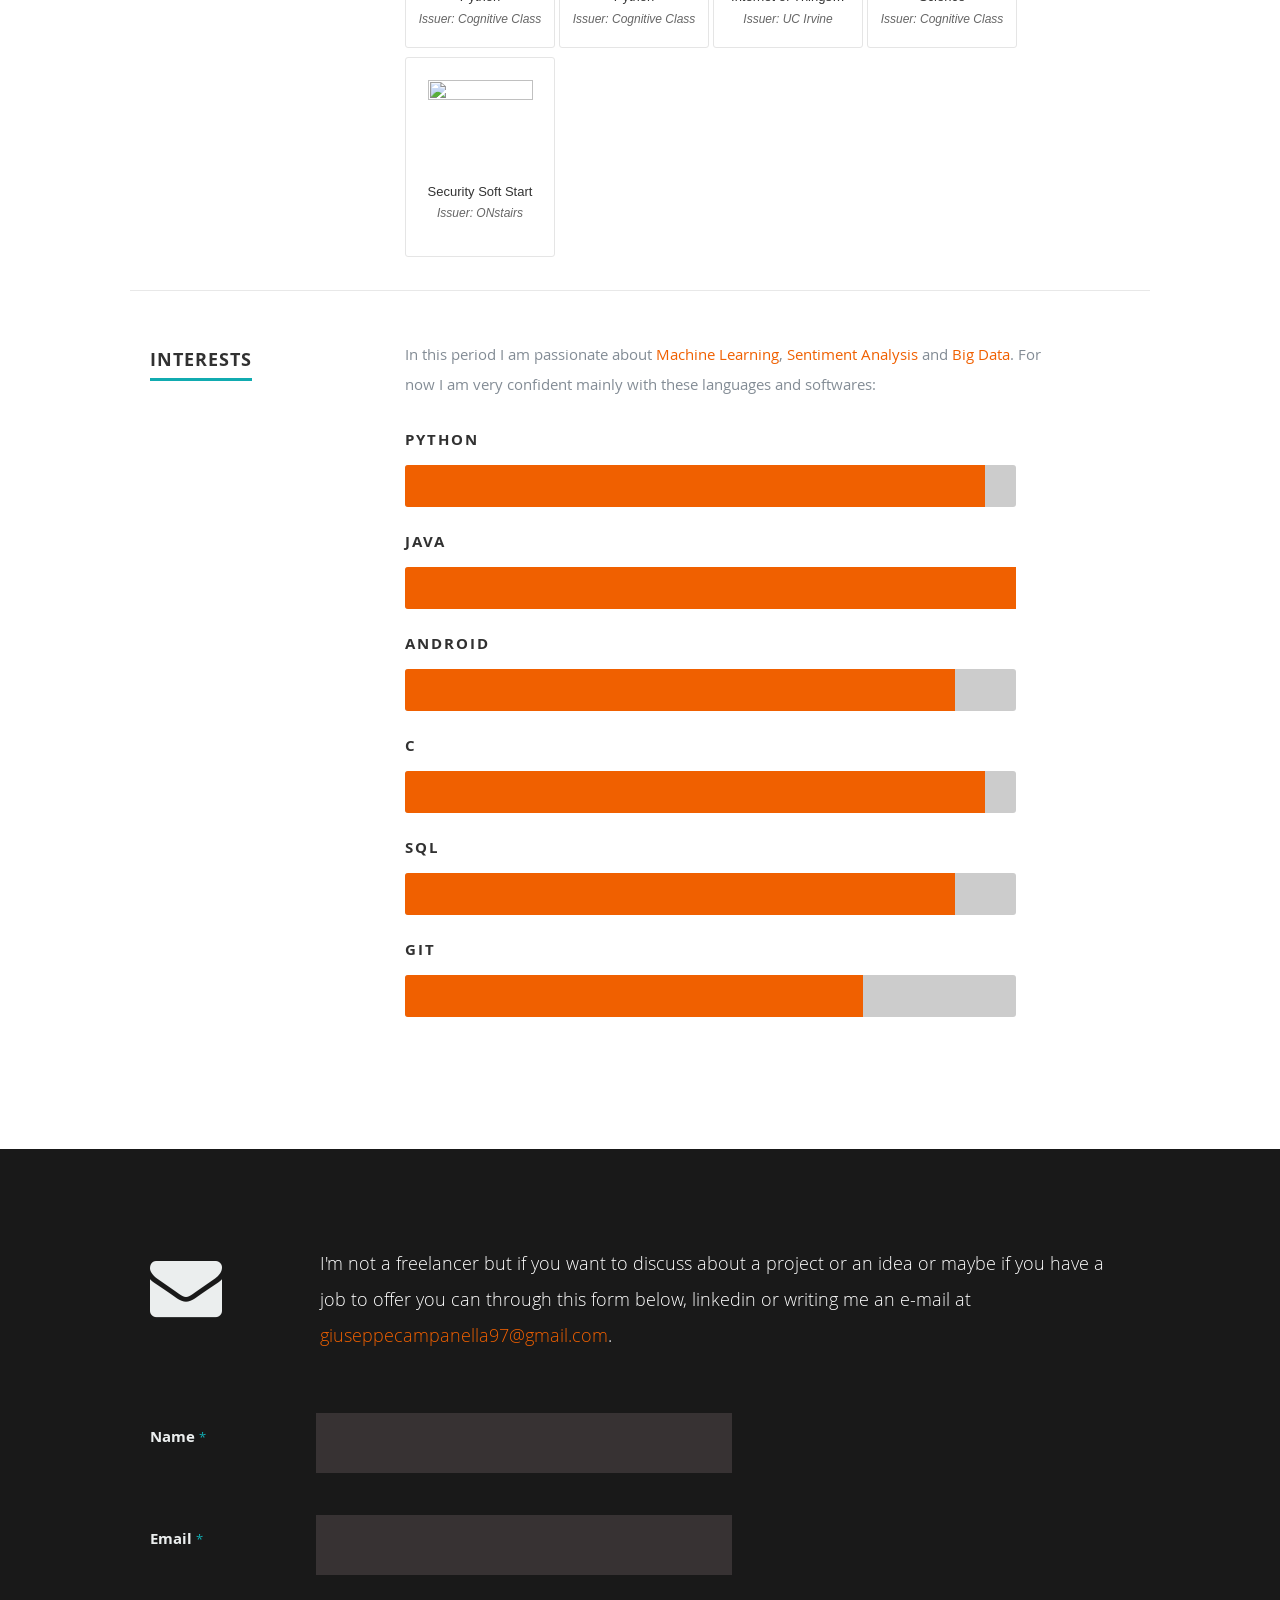
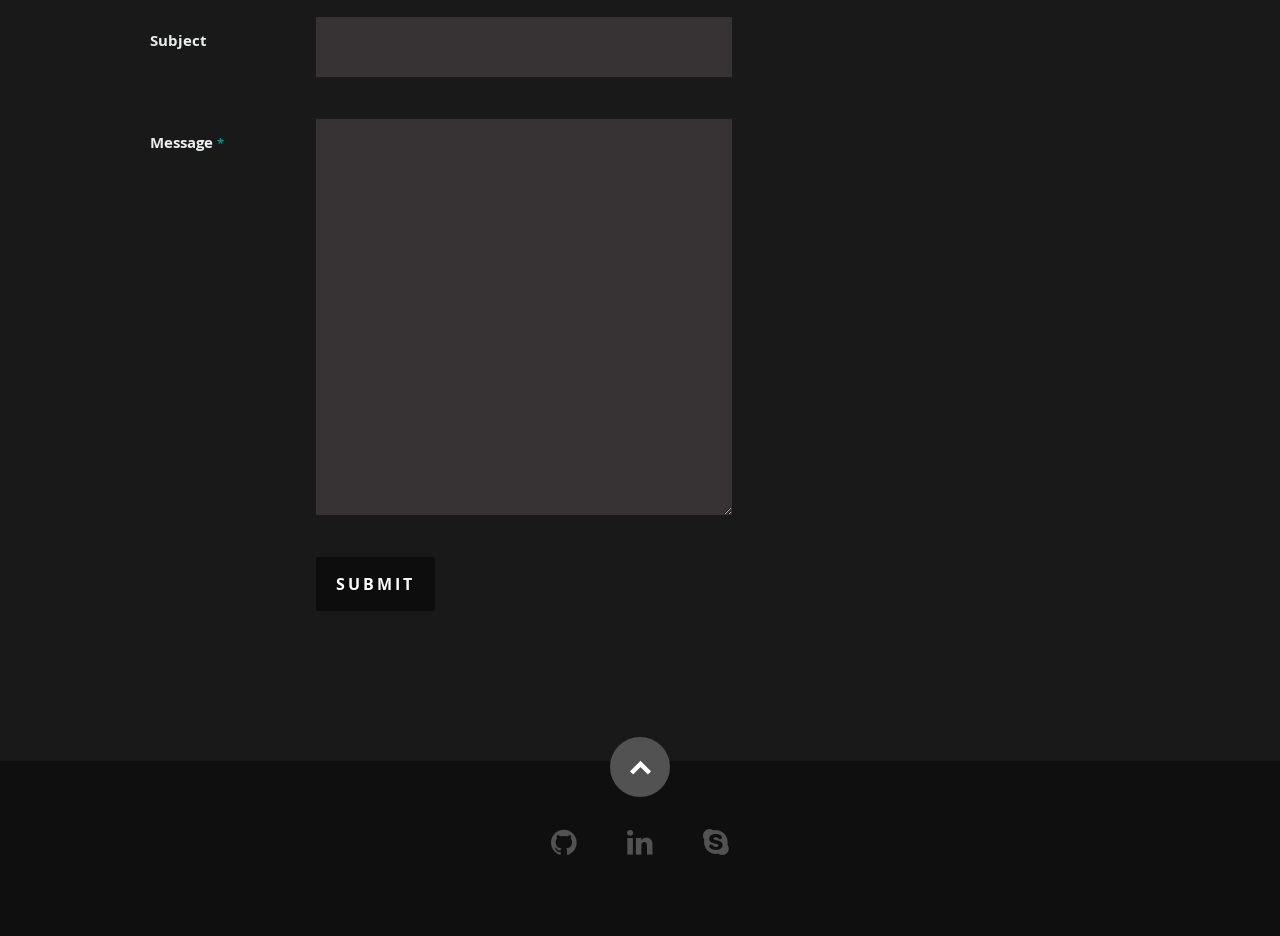
==== commit 2f3f711b: "added: data visualization badge and certification" ====
--- a/index.html
+++ b/index.html
@@ -1,14 +1,17 @@
 <!DOCTYPE html>
 <!--[if lt IE 8 ]><html class="no-js ie ie7" lang="en"> <![endif]-->
 <!--[if IE 8 ]><html class="no-js ie ie8" lang="en"> <![endif]-->
-<!--[if (gte IE 8)|!(IE)]><!--><html class="no-js" lang="en"> <!--<![endif]-->
+<!--[if (gte IE 8)|!(IE)]><!-->
+<html class="no-js" lang="en">
+<!--<![endif]-->
+
 <head>
 
 
   <meta charset="utf-8">
-	<title>Giuseppe Campanella</title>
-	<meta name="description" content="">
-	<meta name="author" content="">
+  <title>Giuseppe Campanella</title>
+  <meta name="description" content="">
+  <meta name="author" content="">
 
   <meta name="twitter:card" content="summary">
   <meta property="og:url" content="https://giuseppecampanella.github.io/">
@@ -16,24 +19,24 @@
   <meta property="og:description" content="I'm a Computer Engineer aspiring to become a Data Scientist.">
   <meta property="og:image" content="https://giuseppecampanella.github.io/images/profile-picture.jpg">
 
-   <!-- Mobile Specific Metas
+  <!-- Mobile Specific Metas
    ================================================== -->
-	<meta name="viewport" content="width=device-width, initial-scale=1, maximum-scale=1">
-
-	<!-- CSS
+  <meta name="viewport" content="width=device-width, initial-scale=1, maximum-scale=1">
+
+  <!-- CSS
     ================================================== -->
-   <link rel="stylesheet" href="css/default.css">
-	<link rel="stylesheet" href="css/layout.css">
-   <link rel="stylesheet" href="css/media-queries.css">
-   <link rel="stylesheet" href="css/magnific-popup.css">
-
-   <!-- Script
+  <link rel="stylesheet" href="css/default.css">
+  <link rel="stylesheet" href="css/layout.css">
+  <link rel="stylesheet" href="css/media-queries.css">
+  <link rel="stylesheet" href="css/magnific-popup.css">
+
+  <!-- Script
    ================================================== -->
-	<script src="js/modernizr.js"></script>
-
-   <!-- Favicons
+  <script src="js/modernizr.js"></script>
+
+  <!-- Favicons
 	================================================== -->
-	<link rel="shortcut icon" href="/favicons/favicon.ico" >
+  <link rel="shortcut icon" href="/favicons/favicon.ico">
   <link rel="apple-touch-icon" sizes="180x180" href="/favicons/apple-touch-icon.png">
   <link rel="icon" type="image/png" sizes="32x32" href="/favicons/favicon-32x32.png">
   <link rel="icon" type="image/png" sizes="16x16" href="/favicons/favicon-16x16.png">
@@ -42,458 +45,495 @@
 
 <body>
 
-   <header id="home">
-
-      <nav id="nav-wrap">
-
-         <a class="mobile-btn" href="#nav-wrap" title="Show navigation">Show navigation</a>
-	      <a class="mobile-btn" href="#" title="Hide navigation">Hide navigation</a>
-
-         <ul id="nav" class="nav">
-            <li class="current"><a class="smoothscroll" href="#home">Home</a></li>
-            <li><a class="smoothscroll" href="#about">About</a></li>
-	          <li><a class="smoothscroll" href="#resume">Resume</a></li>
-            <!-- <li><a class="smoothscroll" href="#portfolio">Works</a></li> -->
-            <!-- <li><a class="smoothscroll" href="#testimonials">Testimonials</a></li> -->
-            <li><a class="smoothscroll" href="#contact">Contact</a></li>
-         </ul> <!-- end #nav -->
-
-      </nav> <!-- end #nav-wrap -->
-
-      <div class="row banner">
-         <div class="banner-text">
-            <h1 class="responsive-headline">Here I am!<br>Giuseppe Campanella, nice to meet you.</h1>
-            <h4>I'm a <span>Computer Engineer</span> aspiring to become a <span class="required">Data Scientist</span>.
-              <!-- Let's <a class="smoothscroll" href="#about">start scrolling</a>
+  <header id="home">
+
+    <nav id="nav-wrap">
+
+      <a class="mobile-btn" href="#nav-wrap" title="Show navigation">Show navigation</a>
+      <a class="mobile-btn" href="#" title="Hide navigation">Hide navigation</a>
+
+      <ul id="nav" class="nav">
+        <li class="current"><a class="smoothscroll" href="#home">Home</a></li>
+        <li><a class="smoothscroll" href="#about">About</a></li>
+        <li><a class="smoothscroll" href="#resume">Resume</a></li>
+        <!-- <li><a class="smoothscroll" href="#portfolio">Works</a></li> -->
+        <!-- <li><a class="smoothscroll" href="#testimonials">Testimonials</a></li> -->
+        <li><a class="smoothscroll" href="#contact">Contact</a></li>
+      </ul> <!-- end #nav -->
+
+    </nav> <!-- end #nav-wrap -->
+
+    <div class="row banner">
+      <div class="banner-text">
+        <h1 class="responsive-headline">Here I am!<br>Giuseppe Campanella, nice to meet you.</h1>
+        <h4>I'm a <span>Computer Engineer</span> aspiring to become a <span class="required">Data Scientist</span>.
+          <!-- Let's <a class="smoothscroll" href="#about">start scrolling</a>
             and learn more <a class="smoothscroll" href="#about">about me</a>.</h3> -->
-            <h4/>
-            <ul class="social">
-               <li><a href="https://github.com/giuseppecampanella" target="_blank"><i class="fa fa-github"></i></a></li>
-               <li><a href="https://www.linkedin.com/in/giuseppe-campanella/?locale=en_US" target="_blank"><i class="fa fa-linkedin"></i></a></li>
-               <li><a href="skype:giuseppe.bo214?chat"><i class="fa fa-skype"></i></a></li>
-            </ul>
-         </div>
-      </div>
-
-      <p class="scrolldown">
-         <a class="smoothscroll" href="#about"><i class="icon-down-circle"></i></a>
-      </p>
-
-   </header> <!-- Header End -->
-
-
-   <section id="about">
-
-      <div class="row">
-
-         <div class="three columns">
-
-            <img class="profile-pic"  src="images/profile-picture.jpg" alt="" />
-
-         </div>
-
-         <div class="nine columns main-col">
-
-            <h2>About Me</h2>
-            <p>Lover of technology and how it can improve people's lives.
-              What makes me feel good in a work environment is to be part of a
-              whole, of a group of people who can change things. Always carried
-              all my assignments with energy, enthusiasm and a big smile.</p>
-            <p>Currently I am a Data Science and Engineering student at the Polytechnic
-              University of Turin. I have always tried to combine the study of purely
-              theoretical notions with the practice of these concepts with
-              respect to the problems of everyday life.</p>
-            <p>In short, after studying during the day I spent the nights learning
-              languages ​​that would allow me to be able to create something with
-              my hands. For now, what I have gained is a good knowledge of
-              languages, technologies and a good dose of bags under my eyes.</p>
-            <p>I'm not afraid to get involved because I terribly hate not
-              having full knowledge in my field of study but I know my limits
-              and I know how far I can go. I love working alone but I love
-              working in a team even more, the opinions of others are as
-              important as my own. My last experience as a university
-              internship in Turin gave me the opportunity to enhance
-              what I knew but above all it gave me the skills to learn
-              in a short time what I did not know and make the most of it.</p>
-
-            <p>In addition to studying, in my free time I practice running,
-              biking and bodyweight exercises to switch off and have some time
-              to take a break and reflect.</p>
-
-            <div class="row">
-
-               <div class="columns contact-details">
-
-                  <h2>Contact Details</h2>
-                  <p class="address">
-						   <span>Giuseppe Campanella</span><br>
-						   <span>Palagianello, Italy</span><br>
-               <span>giuseppecampanella97@gmail.com<br>
-
-					   </p>
-
-               </div>
-
-               <div class="columns download">
-                  <p>
-                     <a href="https://drive.google.com/file/d/1bfno3HSWthjbvVmE_tvaW5la-RK9ZwEH/view?usp=sharing" target="_blank" class="button"><i class="fa fa-download"></i>Download Resume</a>
-                  </p>
-               </div>
-
-            </div> <!-- end row -->
-
-         </div> <!-- end .main-col -->
-
-      </div>
-
-   </section> <!-- About Section End-->
-
-
-   <section id="resume">
-
-      <div class="row education">
-
-         <div class="three columns header-col">
-            <h1><span>Education</span></h1>
-         </div>
-
-         <div class="nine columns main-col">
-
-            <div class="row item">
-
-               <div class="twelve columns">
-
-                  <h3>Polytechnic University of Turin</h3>
-                  <p class="info"> Master of Science - MS, Data Science and Engineering <span>&bull;</span> <em class="date">October 2020 - Ongoing</em></p>
-
-                  <p></p>
-
-               </div>
-
-            </div>
-
-            <div class="row item">
-
-               <div class="twelve columns">
-
-                  <h3>Polytechnic University of Turin</h3>
-                  <p class="info">Bachelor's degree, Computer Engineering <span>&bull;</span> <em class="date">October 2016 - March 2021</em></p>
-
-                  <p></p>
-
-               </div>
-
-            </div>
-
-         </div>
-
-      </div>
-
-      <div class="row work">
-
-         <div class="three columns header-col">
-            <h1><span>Experience</span></h1>
-         </div>
-
-         <div class="nine columns main-col">
-
-            <div class="row item">
-
-               <div class="twelve columns">
-
-                  <h3>Synapta</h3>
-                  <p class="info">Stage of 300 hrs as a developer <span>&bull;</span> <em class="date">October 2019 - November 2019</em></p>
-
-                  <p>Development of Web Applications related to business
-                    Intelligence, with particular attention to the aspects of
-                    data integration and visualization.<br>
-                    Development of a web scraper for unstructured data.
-                  </p>
-
-                  <div class="download">
-                     <p>
-                        <a href="https://drive.google.com/file/d/1SMfw4ihmNBJZxYazj6K5cRxGqCWmgWx4/view?usp=sharing" target="_blank" class="button"><i class="fa fa-download"></i> Reccomendation Letter </a>
-                     </p>
-                  </div>
-
-               </div>
-
-            </div>
-
-         </div>
-
-      </div>
-
-
-      <div class="row hackaton">
-
-         <div class="three columns header-col">
-            <h1><span>Hackaton</span></h1>
-         </div>
-
-         <div class="nine columns main-col">
-
-           <div class="row item">
-
-              <div class="twelve columns">
-
-                 <h3>Like@Home</h3>
-                 <p class="info">36 hrs no stop of development <span>&bull;</span> <em class="date">March 2019</em>
-                 <span>&bull;</span> <em class="place">Turin, Italy</em>
-                 </p>
-
-                 <p>
-                   `Invent and develop new skills for a Home Assistant to assist
-                   non-resident students in their home life`<br><br>
-                   Our idea for this Hackaton was to develop an algorithm that
-                   would allow the Google Home to understand who has come home
-                   to give them a brief recap of the reminders left by the
-                   roommates and more. Through the use of the official paid API
-                   we were able to convert the human voice into text and vice
-                   versa using a database to save the most important information
-                   to be used later (MAC, memos, other). Furthermore, through
-                   the use of regular expressions (RegEx), we have managed to
-                   have exhaustive dialogues with the Google Home to make it as
-                   human as possible. We used C, Python as languages, SQLite
-                   database and a Raspberry Pi Zero WH as hardware.<br><br>
-                   Links for the <a href="https://aiyprojects.withgoogle.com/voice/" target="_blank">Voice Kit</a>
-                    and the <a href="https://hknpolito.org/events/likehome/" target="_blank">Like@Home</a>
-                    event.
-                 </p>
-
+          <h4 />
+          <ul class="social">
+            <li><a href="https://github.com/giuseppecampanella" target="_blank"><i class="fa fa-github"></i></a></li>
+            <li><a href="https://www.linkedin.com/in/giuseppe-campanella/?locale=en_US" target="_blank"><i class="fa fa-linkedin"></i></a></li>
+            <li><a href="skype:giuseppe.bo214?chat"><i class="fa fa-skype"></i></a></li>
+          </ul>
+      </div>
+    </div>
+
+    <p class="scrolldown">
+      <a class="smoothscroll" href="#about"><i class="icon-down-circle"></i></a>
+    </p>
+
+  </header> <!-- Header End -->
+
+
+  <section id="about">
+
+    <div class="row">
+
+      <div class="three columns">
+
+        <img class="profile-pic" src="images/profile-picture.jpg" alt="" />
+
+      </div>
+
+      <div class="nine columns main-col">
+
+        <h2>About Me</h2>
+        <p>Lover of technology and how it can improve people's lives.
+          What makes me feel good in a work environment is to be part of a
+          whole, of a group of people who can change things. Always carried
+          all my assignments with energy, enthusiasm and a big smile.</p>
+        <p>Currently I am a Data Science and Engineering student at the Polytechnic
+          University of Turin. I have always tried to combine the study of purely
+          theoretical notions with the practice of these concepts with
+          respect to the problems of everyday life.</p>
+        <p>In short, after studying during the day I spent the nights learning
+          languages ​​that would allow me to be able to create something with
+          my hands. For now, what I have gained is a good knowledge of
+          languages, technologies and a good dose of bags under my eyes.</p>
+        <p>I'm not afraid to get involved because I terribly hate not
+          having full knowledge in my field of study but I know my limits
+          and I know how far I can go. I love working alone but I love
+          working in a team even more, the opinions of others are as
+          important as my own. My last experience as a university
+          internship in Turin gave me the opportunity to enhance
+          what I knew but above all it gave me the skills to learn
+          in a short time what I did not know and make the most of it.</p>
+
+        <p>In addition to studying, in my free time I practice running,
+          biking and bodyweight exercises to switch off and have some time
+          to take a break and reflect.</p>
+
+        <div class="row">
+
+          <div class="columns contact-details">
+
+            <h2>Contact Details</h2>
+            <p class="address">
+              <span>Giuseppe Campanella</span><br>
+              <span>Palagianello, Italy</span><br>
+              <span>giuseppecampanella97@gmail.com<br>
+
+            </p>
+
+          </div>
+
+          <div class="columns download">
+            <p>
+              <a href="https://drive.google.com/file/d/1bfno3HSWthjbvVmE_tvaW5la-RK9ZwEH/view?usp=sharing" target="_blank" class="button"><i class="fa fa-download"></i>Download Resume</a>
+            </p>
+          </div>
+
+        </div> <!-- end row -->
+
+      </div> <!-- end .main-col -->
+
+    </div>
+
+  </section> <!-- About Section End-->
+
+
+  <section id="resume">
+
+    <div class="row education">
+
+      <div class="three columns header-col">
+        <h1><span>Education</span></h1>
+      </div>
+
+      <div class="nine columns main-col">
+
+        <div class="row item">
+
+          <div class="twelve columns">
+
+            <h3>Polytechnic University of Turin</h3>
+            <p class="info"> Master of Science - MS, Data Science and Engineering <span>&bull;</span> <em class="date">October 2020 - Ongoing</em></p>
+
+            <p></p>
+
+          </div>
+
+        </div>
+
+        <div class="row item">
+
+          <div class="twelve columns">
+
+            <h3>Polytechnic University of Turin</h3>
+            <p class="info">Bachelor's degree, Computer Engineering <span>&bull;</span> <em class="date">October 2016 - March 2021</em></p>
+
+            <p></p>
+
+          </div>
+
+        </div>
+
+      </div>
+
+    </div>
+
+    <div class="row work">
+
+      <div class="three columns header-col">
+        <h1><span>Experience</span></h1>
+      </div>
+
+      <div class="nine columns main-col">
+
+        <div class="row item">
+
+          <div class="twelve columns">
+
+            <h3>Synapta</h3>
+            <p class="info">Stage of 300 hrs as a developer <span>&bull;</span> <em class="date">October 2019 - November 2019</em></p>
+
+            <p>Development of Web Applications related to business
+              Intelligence, with particular attention to the aspects of
+              data integration and visualization.<br>
+              Development of a web scraper for unstructured data.
+            </p>
+
+            <div class="download">
+              <p>
+                <a href="https://drive.google.com/file/d/1SMfw4ihmNBJZxYazj6K5cRxGqCWmgWx4/view?usp=sharing" target="_blank" class="button"><i class="fa fa-download"></i> Reccomendation Letter </a>
+              </p>
+            </div>
+
+          </div>
+
+        </div>
+
+      </div>
+
+    </div>
+
+
+    <div class="row hackaton">
+
+      <div class="three columns header-col">
+        <h1><span>Hackaton</span></h1>
+      </div>
+
+      <div class="nine columns main-col">
+
+        <div class="row item">
+
+          <div class="twelve columns">
+
+            <h3>Like@Home</h3>
+            <p class="info">36 hrs no stop of development <span>&bull;</span> <em class="date">March 2019</em>
+              <span>&bull;</span> <em class="place">Turin, Italy</em>
+            </p>
+
+            <p>
+              `Invent and develop new skills for a Home Assistant to assist
+              non-resident students in their home life`<br><br>
+              Our idea for this Hackaton was to develop an algorithm that
+              would allow the Google Home to understand who has come home
+              to give them a brief recap of the reminders left by the
+              roommates and more. Through the use of the official paid API
+              we were able to convert the human voice into text and vice
+              versa using a database to save the most important information
+              to be used later (MAC, memos, other). Furthermore, through
+              the use of regular expressions (RegEx), we have managed to
+              have exhaustive dialogues with the Google Home to make it as
+              human as possible. We used C, Python as languages, SQLite
+              database and a Raspberry Pi Zero WH as hardware.<br><br>
+              Links for the <a href="https://aiyprojects.withgoogle.com/voice/" target="_blank">Voice Kit</a>
+              and the <a href="https://hknpolito.org/events/likehome/" target="_blank">Like@Home</a>
+              event.
+            </p>
+
+          </div>
+
+        </div>
+
+      </div>
+
+    </div>
+
+    <div class="row projects">
+
+      <div class="three columns header-col">
+        <h1><span>Projects</span></h1>
+      </div>
+
+      <div class="nine columns main-col">
+
+        <div class="row item">
+          <div class="twelve columns">
+            <h3>Helper! - Grocery Shopping List</h3>
+            <p class="info"><a href="https://play.google.com/store/apps/details?id=com.nortr.helper" target="_blank">
+                Google Play Store</a> <span>&bull;</span> <em class="date">July 2018 - Ongoing</em></p>
+            <p>This is the only Android Application you need to manage your Shopping List.<br>
+              This project, the one I care about the most,
+              allowed me to get started other projects and discover new technologies.<br>
+              For now this Application is not a open source project.
+            </p>
+          </div>
+        </div>
+
+        <div class="row item">
+          <div class="twelve columns">
+            <h3>Bus Torino</h3>
+            <p class="info"><a href="https://github.com/giuseppecampanella/alexa-skills-bus-torino" target="_blank">
+                Github</a> <span>&bull;</span> <em class="date">February 2021</em></p>
+            <p>Do you also hate the time it takes you to search on Google Maps when
+              the bus should arrive at a stop? Well I do, a lot, especially when I
+              waste those 2 good minutes looking for it while I'm tying my shoes
+              or brushing my teeth and then losing it..<br><br>
+              So I decided to create a skill for an eventual Alexa if I ever
+              have to buy it.<br>
+              Save those 2 minutes you too.
+
+            </p>
+          </div>
+        </div>
+
+        <div class="row item">
+          <div class="twelve columns">
+            <h3>Scraper in Python</h3>
+            <p class="info"><em class="date">June 2020 - Ongoing</em></p>
+            <p>With this scraper is possible to download Italian flyers of
+              supermarkets, hypermarkets and discount stores.<br>
+              These flyers will be a feature that will be introduce inside
+              of the Helper! application.</p>
+          </div>
+        </div>
+
+        <div class="row item">
+          <div class="twelve columns">
+            <h3>Server in Python</h3>
+            <p class="info"><em class="date">September 2020 - Ongoing</em></p>
+            <p>With this server I have automated the scraper, saving and
+              sending of flyers through API and authentication.
+            </p>
+          </div>
+        </div>
+
+        <div class="row item">
+          <div class="twelve columns">
+            <h3>GUI Applications in Python</h3>
+            <p class="info"><em class="date">August 2020</em></p>
+            <p>
+              <a href="https://github.com/giuseppecampanella/minimal-music-player" target="_blank">Minimal Music Player</a><br>
+              <a href="https://github.com/giuseppecampanella/sudoku-solver" target="_blank">Sudoku Solver</a>
+            </p>
+          </div>
+        </div>
+
+      </div>
+
+    </div>
+
+    <div class="row badges">
+
+      <div class="three columns header-col">
+        <h1><span>Badges</span></h1>
+      </div>
+      <div class="nine columns main-col">
+
+        <div class="row item" style="display:inline-block;">
+          <div class="twelve columns" style="display: flex;">
+            <div class="border">
+              <a target="_blank" href="https://www.youracclaim.com/badges/e8ba9837-f795-4d94-8812-ab626e1b7326/embedded">
+                <img src="https://images.youracclaim.com/images/087eaefb-61a2-426b-ae74-74efca195667/Data_Visualization_Using_Python.png" width="105" height="105">
+                <span id="badge-name">Data Visualization Using Python</span>
+              </a>
+              <div id="badge-issuer" title="IBM">
+                Issuer:
+                IBM
               </div>
-
-           </div>
-
-         </div>
-
-      </div>
-
-      <div class="row projects">
-
-         <div class="three columns header-col">
-            <h1><span>Projects</span></h1>
-         </div>
-
-         <div class="nine columns main-col">
-
-            <div class="row item">
-               <div class="twelve columns">
-                  <h3>Helper! - Grocery Shopping List</h3>
-                  <p class="info"><a href="https://play.google.com/store/apps/details?id=com.nortr.helper" target="_blank">
-                    Google Play Store</a> <span>&bull;</span> <em class="date">July 2018 - Ongoing</em></p>
-                  <p>This is the only Android Application you need to manage your Shopping List.<br>
-                    This project, the one I care about the most,
-                    allowed me to get started other projects and discover new technologies.<br>
-                    For now this Application is not a open source project.
-                  </p>
-               </div>
-            </div>
-
-            <div class="row item">
-               <div class="twelve columns">
-                  <h3>Bus Torino</h3>
-                  <p class="info"><a href="https://github.com/giuseppecampanella/alexa-skills-bus-torino" target="_blank">
-                    Github</a> <span>&bull;</span> <em class="date">February 2021</em></p>
-                  <p>Do you also hate the time it takes you to search on Google Maps when
-                    the bus should arrive at a stop? Well I do, a lot, especially when I
-                    waste those 2 good minutes looking for it while I'm tying my shoes
-                    or brushing my teeth and then losing it..<br><br>
-                    So I decided to create a skill for an eventual Alexa if I ever
-                    have to buy it.<br>
-                    Save those 2 minutes you too.
-
-                  </p>
-               </div>
-            </div>
-
-            <div class="row item">
-               <div class="twelve columns">
-                  <h3>Scraper in Python</h3>
-                  <p class="info"><em class="date">June 2020 - Ongoing</em></p>
-                  <p>With this scraper is possible to download Italian flyers of
-                    supermarkets, hypermarkets and discount stores.<br>
-                    These flyers will be a feature that will be introduce inside
-                    of the Helper! application.</p>
-               </div>
-            </div>
-
-            <div class="row item">
-               <div class="twelve columns">
-                  <h3>Server in Python</h3>
-                  <p class="info"><em class="date">September 2020 - Ongoing</em></p>
-                  <p>With this server I have automated the scraper, saving and
-                    sending of flyers through API and authentication.
-                  </p>
-               </div>
-            </div>
-
-            <div class="row item">
-               <div class="twelve columns">
-                  <h3>GUI Applications in Python</h3>
-                  <p class="info"><em class="date">August 2020</em></p>
-                  <p>
-                    <a href="https://github.com/giuseppecampanella/minimal-music-player" target="_blank">Minimal Music Player</a><br>
-                    <a href="https://github.com/giuseppecampanella/sudoku-solver" target="_blank">Sudoku Solver</a>
-                  </p>
-               </div>
-            </div>
-
-         </div>
-
-      </div>
-
-      <div class="row badges">
-
-         <div class="three columns header-col">
-            <h1><span>Badges</span></h1>
-         </div>
-         <div class="nine columns main-col">
-
-           <div class="row item" style="display:inline-block;">
-              <div class="twelve columns" style="display: flex;">
-                <div class="border">
-                 <a target="_blank" href="https://www.youracclaim.com/badges/1562061b-fbbd-490f-a030-97eac5ecca75/embedded">
-                   <img  src="https://images.youracclaim.com/images/ba34cb1c-4344-43f5-9685-55e2e901c0f0/Data_Analysis_using_Python.png" width="105" height="105">
-                  <span id="badge-name">Data Analysis Using Python</span>
-                  </a><div id="badge-issuer" title="IBM">
-                  Issuer:
-                  IBM
-                  </div>
-                  </div>
+            </div>
+          </div>
+        </div>
+
+        <div class="row item" style="display:inline-block;">
+          <div class="twelve columns" style="display: flex;">
+            <div class="border">
+              <a target="_blank" href="https://www.youracclaim.com/badges/1562061b-fbbd-490f-a030-97eac5ecca75/embedded">
+                <img src="https://images.youracclaim.com/images/ba34cb1c-4344-43f5-9685-55e2e901c0f0/Data_Analysis_using_Python.png" width="105" height="105">
+                <span id="badge-name">Data Analysis Using Python</span>
+              </a>
+              <div id="badge-issuer" title="IBM">
+                Issuer:
+                IBM
               </div>
-           </div>
-
-           <div class="row item" style="display:inline-block;">
-              <div class="twelve columns" style="display: flex;">
-                <div class="border">
-                 <a target="_blank" href="https://www.youracclaim.com/badges/5410203f-b758-47b3-ad9f-385be834aa6d/embedded">
-                   <img  src="https://images.youracclaim.com/images/84ac9eff-b8a2-4683-846b-f59887a73801/Python_101_Data_Science.png" width="105" height="105">
-                  <span id="badge-name">Python for Data Science</span>
-                  </a><div id="badge-issuer" title="IBM">
-                  Issuer:
-                  IBM
-                  </div>
-                  </div>
+            </div>
+          </div>
+        </div>
+
+        <div class="row item" style="display:inline-block;">
+          <div class="twelve columns" style="display: flex;">
+            <div class="border">
+              <a target="_blank" href="https://www.youracclaim.com/badges/5410203f-b758-47b3-ad9f-385be834aa6d/embedded">
+                <img src="https://images.youracclaim.com/images/84ac9eff-b8a2-4683-846b-f59887a73801/Python_101_Data_Science.png" width="105" height="105">
+                <span id="badge-name">Python for Data Science</span>
+              </a>
+              <div id="badge-issuer" title="IBM">
+                Issuer:
+                IBM
               </div>
-           </div>
-
-           <div class="row item" style="display:inline-block;">
-              <div class="twelve columns" style="display: flex;">
-                <div class="border">
-                 <a target="_blank" href="https://www.youracclaim.com/badges/25c72d22-eac7-4e92-a2cd-6ee69918ec2b/embedded">
-                   <img  src="https://images.youracclaim.com/images/7481cfd9-3956-4b6b-8dc5-edbabb2fd98f/Data_-_AI_Essentials_CP4D_Journey.png" width="105" height="105">
-                  <span id="badge-name">Data & AI Essentials</span>
-                  </a><div id="badge-issuer" title="IBM">
-                  Issuer:
-                  IBM
-                  </div>
-                  </div>
+            </div>
+          </div>
+        </div>
+
+        <div class="row item" style="display:inline-block;">
+          <div class="twelve columns" style="display: flex;">
+            <div class="border">
+              <a target="_blank" href="https://www.youracclaim.com/badges/25c72d22-eac7-4e92-a2cd-6ee69918ec2b/embedded">
+                <img src="https://images.youracclaim.com/images/7481cfd9-3956-4b6b-8dc5-edbabb2fd98f/Data_-_AI_Essentials_CP4D_Journey.png" width="105" height="105">
+                <span id="badge-name">Data & AI Essentials</span>
+              </a>
+              <div id="badge-issuer" title="IBM">
+                Issuer:
+                IBM
               </div>
-           </div>
-
-         </div>
-
-       </div>
-
-        <div class="row certifications">
-          <div class="three columns header-col">
-             <h1><span>Certifications</span></h1>
-          </div>
-         <div class="nine columns main-col">
-
-           <div class="row item" style="display:inline-block;">
-              <div class="twelve columns" style="display: flex;">
-                <div class="border">
-                 <a target="_blank" href="https://drive.google.com/file/d/1iOoBFY1KDTftq3M5C4oW105m6dKs-MPA/view?usp=sharing">
-                   <img  src="https://media-exp1.licdn.com/dms/image/C4E0BAQGfKOtAsJ7gOQ/company-logo_100_100/0/1591028793640?e=1621468800&v=beta&t=MaAn00LGWoNJRqPaXTECXZ-dvk9BazA117upL1Ae5Zg" width="105" height="105">
-                  <span id="badge-name">Data Analysis with Python</span>
-                </a><div id="badge-issuer" title="Cognitive Class">
-                  Issuer:
-                  Cognitive Class
-                  </div>
-                  </div>
+            </div>
+          </div>
+        </div>
+
+      </div>
+
+    </div>
+
+    <div class="row certifications">
+      <div class="three columns header-col">
+        <h1><span>Certifications</span></h1>
+      </div>
+      <div class="nine columns main-col">
+
+        <div class="row item" style="display:inline-block;">
+          <div class="twelve columns" style="display: flex;">
+            <div class="border">
+              <a target="_blank" href="https://drive.google.com/file/d/1dThyAJAdlJvwlA7POZrsUzewtMkeiNyE/view?usp=sharing">
+                <img src="https://media-exp1.licdn.com/dms/image/C4E0BAQGfKOtAsJ7gOQ/company-logo_100_100/0/1591028793640?e=1621468800&v=beta&t=MaAn00LGWoNJRqPaXTECXZ-dvk9BazA117upL1Ae5Zg" width="105" height="105">
+                <span id="badge-name">Data Visualization with Python</span>
+              </a>
+              <div id="badge-issuer" title="Cognitive Class">
+                Issuer:
+                Cognitive Class
               </div>
-           </div>
-
-           <div class="row item" style="display:inline-block;">
-              <div class="twelve columns" style="display: flex;">
-                <div class="border">
-                 <a target="_blank" href="https://drive.google.com/file/d/12eDhihRKFedAHLWcoosy0EgMAgR_ZsLi/view?usp=sharing">
-                   <img  src="https://media-exp1.licdn.com/dms/image/C560BAQEuZlXAuo608Q/company-logo_100_100/0/1570207210620?e=1621468800&v=beta&t=ZP7pPayCTEwybuOq2eNX1limMCuCuPD-LIAimYk-pUM" width="105" height="105">
-                  <span id="badge-name">Introduction to the Internet of Things…</span>
-                  </a><div id="badge-issuer" title="UC Irvine">
-                  Issuer:
-                  UC Irvine
-                  </div>
-                  </div>
+            </div>
+          </div>
+        </div>
+
+        <div class="row item" style="display:inline-block;">
+          <div class="twelve columns" style="display: flex;">
+            <div class="border">
+              <a target="_blank" href="https://drive.google.com/file/d/1iOoBFY1KDTftq3M5C4oW105m6dKs-MPA/view?usp=sharing">
+                <img src="https://media-exp1.licdn.com/dms/image/C4E0BAQGfKOtAsJ7gOQ/company-logo_100_100/0/1591028793640?e=1621468800&v=beta&t=MaAn00LGWoNJRqPaXTECXZ-dvk9BazA117upL1Ae5Zg" width="105" height="105">
+                <span id="badge-name">Data Analysis with Python</span>
+              </a>
+              <div id="badge-issuer" title="Cognitive Class">
+                Issuer:
+                Cognitive Class
               </div>
-           </div>
-
-            <div class="row item" style="display:inline-block;">
-               <div class="twelve columns" style="display: flex;">
-                 <div class="border">
-                  <a target="_blank" href="https://drive.google.com/file/d/18b3ocp5JkkU4Ccar95qbtkUqweF_BHtv/view?usp=sharing">
-                    <img  src="https://media-exp1.licdn.com/dms/image/C4E0BAQGfKOtAsJ7gOQ/company-logo_100_100/0/1591028793640?e=1621468800&v=beta&t=MaAn00LGWoNJRqPaXTECXZ-dvk9BazA117upL1Ae5Zg" width="105" height="105">
-                   <span id="badge-name">Python 101 for Data Science</span>
-                 </a><div id="badge-issuer" title="Cognitive Class">
-                   Issuer:
-                   Cognitive Class
-                   </div>
-                   </div>
-               </div>
-            </div>
-
-            <div class="row item" style="display:inline-block;">
-               <div class="twelve columns" style="display: flex;">
-                 <div class="border">
-                  <a target="_blank" href="https://drive.google.com/file/d/1H0R3VUtptPq-EKLu6Vkm2OoSKkLBg3N8/view?usp=sharing">
-                    <img src="https://media-exp1.licdn.com/dms/image/C4D0BAQFb_g56lV3pPw/company-logo_100_100/0/1579088686626?e=1621468800&v=beta&t=zVruUg29NTrchG2D1q9YPDezy8u4ONdU8zBroHKEGy8" width="105" height="105">
-                   <span id="badge-name">Security Soft Start</span>
-                   </a><div id="badge-issuer" title="ONstairs">
-                   Issuer:
-                   ONstairs
-                   </div>
-                   </div>
-               </div>
-            </div>
-         </div>
-
-      </div>
-
-      <div class="row skill">
-
-         <div class="three columns header-col">
-            <h1><span>Interests</span></h1>
-         </div>
-
-         <div class="nine columns main-col">
-
-            <p>In this period I am passionate about <span class="keyword">Machine Learning</span>,
-              <span class="keyword">Sentiment Analysis</span> and <span class="keyword">Big Data</span>. For now I am very confident
-              mainly with these languages and softwares:
-            </p>
-
-				<div class="bars">
-
-				   <ul class="skills">
-					  <li><span class="bar-expand python"></span><em>Python</em></li>
+            </div>
+          </div>
+        </div>
+
+        <div class="row item" style="display:inline-block;">
+          <div class="twelve columns" style="display: flex;">
+            <div class="border">
+              <a target="_blank" href="https://drive.google.com/file/d/12eDhihRKFedAHLWcoosy0EgMAgR_ZsLi/view?usp=sharing">
+                <img src="https://media-exp1.licdn.com/dms/image/C560BAQEuZlXAuo608Q/company-logo_100_100/0/1570207210620?e=1621468800&v=beta&t=ZP7pPayCTEwybuOq2eNX1limMCuCuPD-LIAimYk-pUM" width="105" height="105">
+                <span id="badge-name">Introduction to the Internet of Things…</span>
+              </a>
+              <div id="badge-issuer" title="UC Irvine">
+                Issuer:
+                UC Irvine
+              </div>
+            </div>
+          </div>
+        </div>
+
+        <div class="row item" style="display:inline-block;">
+          <div class="twelve columns" style="display: flex;">
+            <div class="border">
+              <a target="_blank" href="https://drive.google.com/file/d/18b3ocp5JkkU4Ccar95qbtkUqweF_BHtv/view?usp=sharing">
+                <img src="https://media-exp1.licdn.com/dms/image/C4E0BAQGfKOtAsJ7gOQ/company-logo_100_100/0/1591028793640?e=1621468800&v=beta&t=MaAn00LGWoNJRqPaXTECXZ-dvk9BazA117upL1Ae5Zg" width="105" height="105">
+                <span id="badge-name">Python 101 for Data Science</span>
+              </a>
+              <div id="badge-issuer" title="Cognitive Class">
+                Issuer:
+                Cognitive Class
+              </div>
+            </div>
+          </div>
+        </div>
+
+        <div class="row item" style="display:inline-block;">
+          <div class="twelve columns" style="display: flex;">
+            <div class="border">
+              <a target="_blank" href="https://drive.google.com/file/d/1H0R3VUtptPq-EKLu6Vkm2OoSKkLBg3N8/view?usp=sharing">
+                <img src="https://media-exp1.licdn.com/dms/image/C4D0BAQFb_g56lV3pPw/company-logo_100_100/0/1579088686626?e=1621468800&v=beta&t=zVruUg29NTrchG2D1q9YPDezy8u4ONdU8zBroHKEGy8" width="105" height="105">
+                <span id="badge-name">Security Soft Start</span>
+              </a>
+              <div id="badge-issuer" title="ONstairs">
+                Issuer:
+                ONstairs
+              </div>
+            </div>
+          </div>
+        </div>
+      </div>
+
+    </div>
+
+    <div class="row skill">
+
+      <div class="three columns header-col">
+        <h1><span>Interests</span></h1>
+      </div>
+
+      <div class="nine columns main-col">
+
+        <p>In this period I am passionate about <span class="keyword">Machine Learning</span>,
+          <span class="keyword">Sentiment Analysis</span> and <span class="keyword">Big Data</span>. For now I am very confident
+          mainly with these languages and softwares:
+        </p>
+
+        <div class="bars">
+
+          <ul class="skills">
+            <li><span class="bar-expand python"></span><em>Python</em></li>
             <li><span class="bar-expand java"></span><em>Java</em></li>
-						<li><span class="bar-expand android"></span><em>Android</em></li>
-						<li><span class="bar-expand c-language"></span><em>C</em></li>
-						<li><span class="bar-expand sql"></span><em>SQL</em></li>
+            <li><span class="bar-expand android"></span><em>Android</em></li>
+            <li><span class="bar-expand c-language"></span><em>C</em></li>
+            <li><span class="bar-expand sql"></span><em>SQL</em></li>
             <li><span class="bar-expand git"></span><em>Git</em></li>
-					</ul>
-
-				</div>
-
-			</div>
-
-      </div>
-
-   </section>
-
-   <!-- <section id="portfolio">
+          </ul>
+
+        </div>
+
+      </div>
+
+    </div>
+
+  </section>
+
+  <!-- <section id="portfolio">
 
       <div class="row">
 
@@ -786,7 +826,7 @@
    </section> -->
 
 
-   <!-- <section id="call-to-action">
+  <!-- <section id="call-to-action">
 
       <div class="row">
 
@@ -815,7 +855,7 @@
    </section> -->
 
 
-   <!-- <section id="testimonials">
+  <!-- <section id="testimonials">
 
       <div class="text-container">
 
@@ -866,79 +906,79 @@
    </section> -->
 
 
-   <section id="contact">
-
-         <div class="row section-head">
-
-            <div class="two columns header-col">
-
-               <h1><span>Get In Touch.</span></h1>
-
-            </div>
-
-            <div class="ten columns">
-
-                  <p class="lead">
-                    I'm not a freelancer but if you want to discuss about a
-                    project or an idea or maybe if you have a job to offer
-                    you can through this form below, linkedin or writing me
-                    an e-mail at <span>giuseppecampanella97@gmail.com</span>.</p>
-
-            </div>
-
-         </div>
-
-         <div class="row">
-
-            <div class="eight columns">
-
-               <!-- form -->
-
-               <form action="https://formspree.io/f/mnqovyyg" method="POST" id="contactForm" name="contactForm">
-					<fieldset>
-
-                  <div>
-						   <label for="contactName">Name <span class="required">*</span></label>
-						   <input type="text" value="" size="35" id="contactName" name="Contact Name">
-                  </div>
-
-                  <div>
-						   <label for="contactEmail">Email <span class="required">*</span></label>
-						   <input type="text" value="" size="35" id="contactEmail" name="Contact Email">
-                  </div>
-
-                  <div>
-						   <label for="contactSubject">Subject</label>
-						   <input type="text" value="" size="35" id="contactSubject" name="Contact Subject">
-                  </div>
-
-                  <div>
-                     <label for="contactMessage">Message <span class="required">*</span></label>
-                     <textarea cols="50" rows="15" id="contactMessage" name="Contact Message"></textarea>
-                  </div>
-
-                  <div>
-                     <button id="formButton" class="submit">Submit</button>
-                     <span id="image-loader">
-                        <img alt="" src="images/loader.gif">
-                     </span>
-                  </div>
-
-					</fieldset>
-				   </form>
-            <!-- Form End -->
-
-               <!-- contact-warning -->
-               <div id="message-warning">Something is wrong.. Write me an email instead!</div>
-               <!-- contact-success -->
-				   <div id="message-success">
-                  <i class="fa fa-check"></i>Your message was sent, thank you!<br>
-				   </div>
-
-            </div>
-
-
-            <!-- <aside class="four columns footer-widgets">
+  <section id="contact">
+
+    <div class="row section-head">
+
+      <div class="two columns header-col">
+
+        <h1><span>Get In Touch.</span></h1>
+
+      </div>
+
+      <div class="ten columns">
+
+        <p class="lead">
+          I'm not a freelancer but if you want to discuss about a
+          project or an idea or maybe if you have a job to offer
+          you can through this form below, linkedin or writing me
+          an e-mail at <span>giuseppecampanella97@gmail.com</span>.</p>
+
+      </div>
+
+    </div>
+
+    <div class="row">
+
+      <div class="eight columns">
+
+        <!-- form -->
+
+        <form action="https://formspree.io/f/mnqovyyg" method="POST" id="contactForm" name="contactForm">
+          <fieldset>
+
+            <div>
+              <label for="contactName">Name <span class="required">*</span></label>
+              <input type="text" value="" size="35" id="contactName" name="Contact Name">
+            </div>
+
+            <div>
+              <label for="contactEmail">Email <span class="required">*</span></label>
+              <input type="text" value="" size="35" id="contactEmail" name="Contact Email">
+            </div>
+
+            <div>
+              <label for="contactSubject">Subject</label>
+              <input type="text" value="" size="35" id="contactSubject" name="Contact Subject">
+            </div>
+
+            <div>
+              <label for="contactMessage">Message <span class="required">*</span></label>
+              <textarea cols="50" rows="15" id="contactMessage" name="Contact Message"></textarea>
+            </div>
+
+            <div>
+              <button id="formButton" class="submit">Submit</button>
+              <span id="image-loader">
+                <img alt="" src="images/loader.gif">
+              </span>
+            </div>
+
+          </fieldset>
+        </form>
+        <!-- Form End -->
+
+        <!-- contact-warning -->
+        <div id="message-warning">Something is wrong.. Write me an email instead!</div>
+        <!-- contact-success -->
+        <div id="message-success">
+          <i class="fa fa-check"></i>Your message was sent, thank you!<br>
+        </div>
+
+      </div>
+
+
+      <!-- <aside class="four columns footer-widgets">
 
                <div class="widget widget_contact">
 
@@ -978,40 +1018,42 @@
 
             </aside> -->
 
-      </div>
-
-   </section>
-
-
-   <footer>
-
-      <div class="row">
-
-         <div class="twelve columns">
-
-            <ul class="social-links">
-              <li><a href="https://github.com/giuseppecampanella" target="_blank"><i class="fa fa-github"></i></a></li>
-              <li><a href="https://www.linkedin.com/in/giuseppe-campanella/?locale=en_US" target="_blank"><i class="fa fa-linkedin"></i></a></li>
-              <li><a href="skype:giuseppe.bo214?chat"><i class="fa fa-skype"></i></a></li>
-            </ul>
-
-         </div>
-
-         <div id="go-top"><a class="smoothscroll" title="Back to Top" href="#home"><i class="icon-up-open"></i></a></div>
-
-      </div>
-
-   </footer>
-
-   <script src="http://ajax.googleapis.com/ajax/libs/jquery/1.10.2/jquery.min.js"></script>
-   <script>window.jQuery || document.write('<script src="js/jquery-1.10.2.min.js"><\/script>')</script>
-   <script type="text/javascript" src="js/jquery-migrate-1.2.1.min.js"></script>
-
-   <script src="js/jquery.flexslider.js"></script>
-   <script src="js/waypoints.js"></script>
-   <script src="js/jquery.fittext.js"></script>
-   <script src="js/magnific-popup.js"></script>
-   <script src="js/init.js"></script>
+    </div>
+
+  </section>
+
+
+  <footer>
+
+    <div class="row">
+
+      <div class="twelve columns">
+
+        <ul class="social-links">
+          <li><a href="https://github.com/giuseppecampanella" target="_blank"><i class="fa fa-github"></i></a></li>
+          <li><a href="https://www.linkedin.com/in/giuseppe-campanella/?locale=en_US" target="_blank"><i class="fa fa-linkedin"></i></a></li>
+          <li><a href="skype:giuseppe.bo214?chat"><i class="fa fa-skype"></i></a></li>
+        </ul>
+
+      </div>
+
+      <div id="go-top"><a class="smoothscroll" title="Back to Top" href="#home"><i class="icon-up-open"></i></a></div>
+
+    </div>
+
+  </footer>
+
+  <script src="http://ajax.googleapis.com/ajax/libs/jquery/1.10.2/jquery.min.js"></script>
+  <script>
+    window.jQuery || document.write('<script src="js/jquery-1.10.2.min.js"><\/script>')
+  </script>
+  <script type="text/javascript" src="js/jquery-migrate-1.2.1.min.js"></script>
+
+  <script src="js/jquery.flexslider.js"></script>
+  <script src="js/waypoints.js"></script>
+  <script src="js/jquery.fittext.js"></script>
+  <script src="js/magnific-popup.js"></script>
+  <script src="js/init.js"></script>
 
 </body>
 
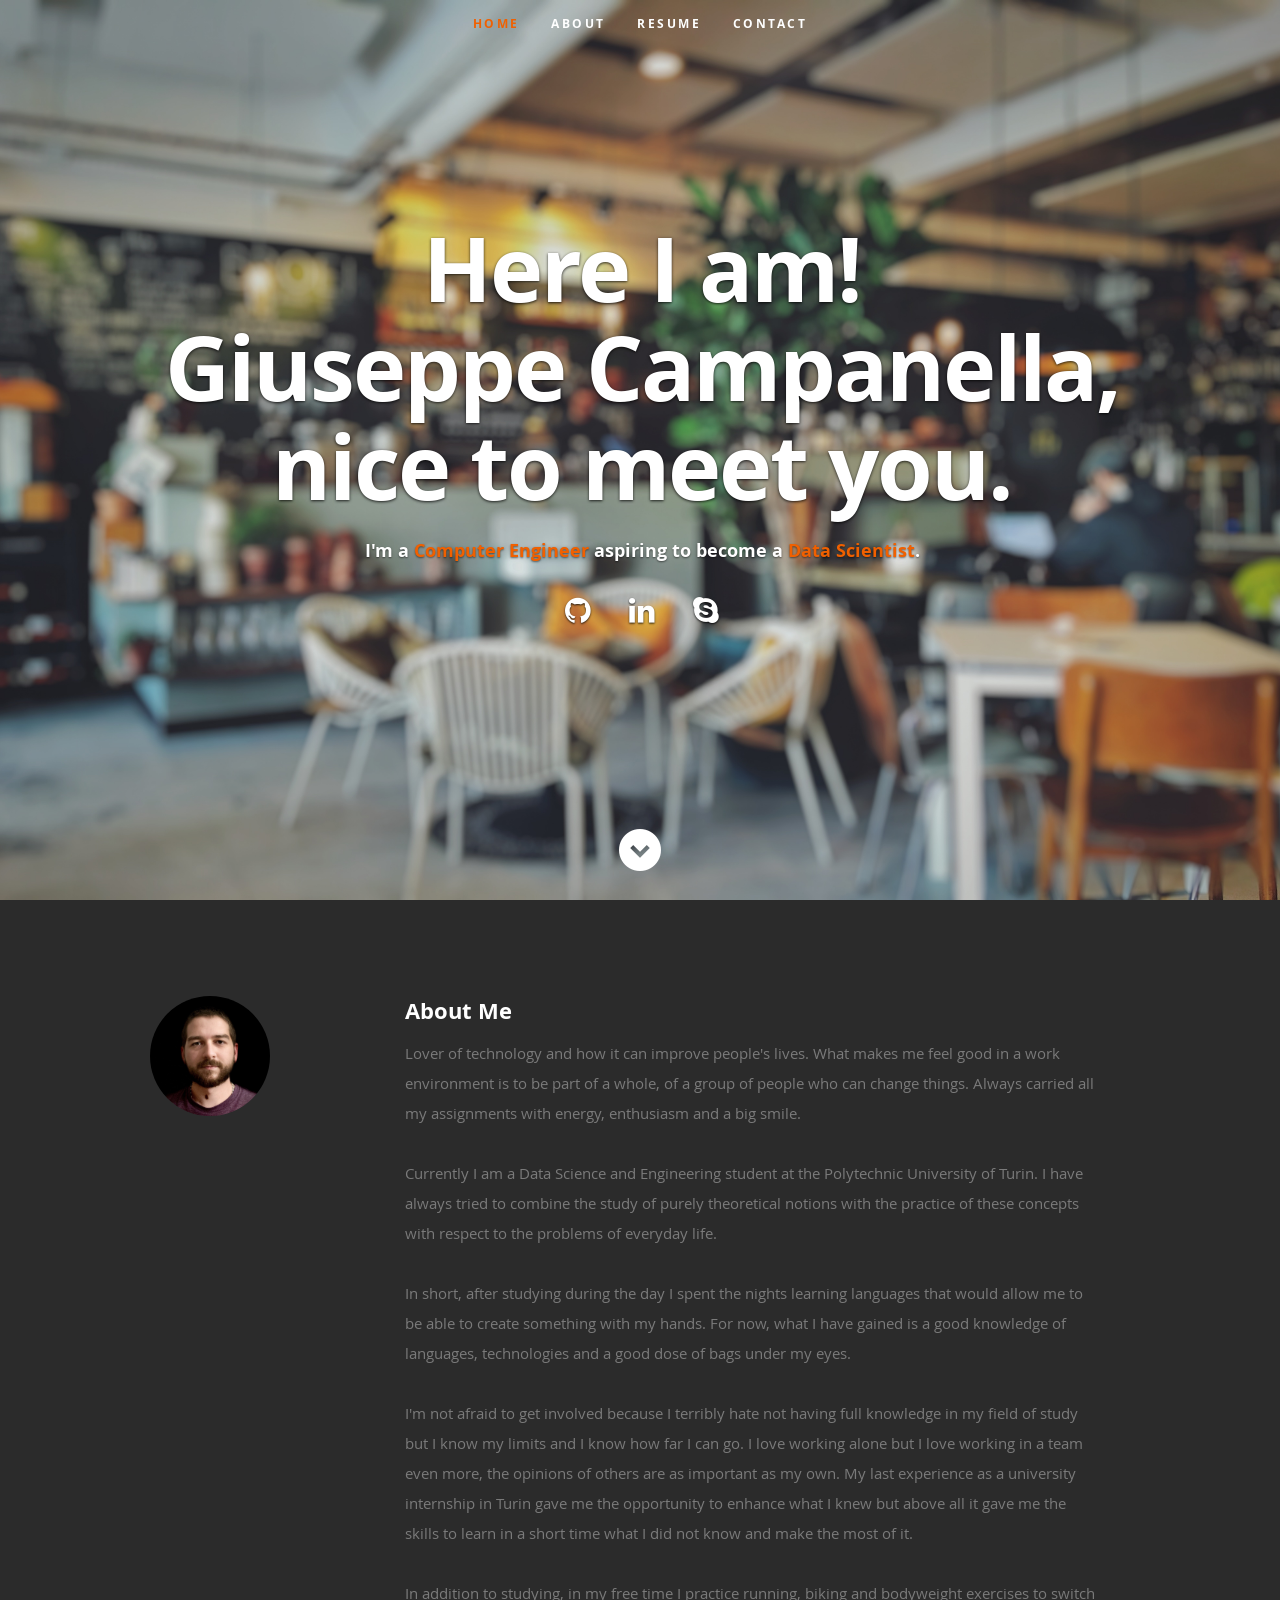
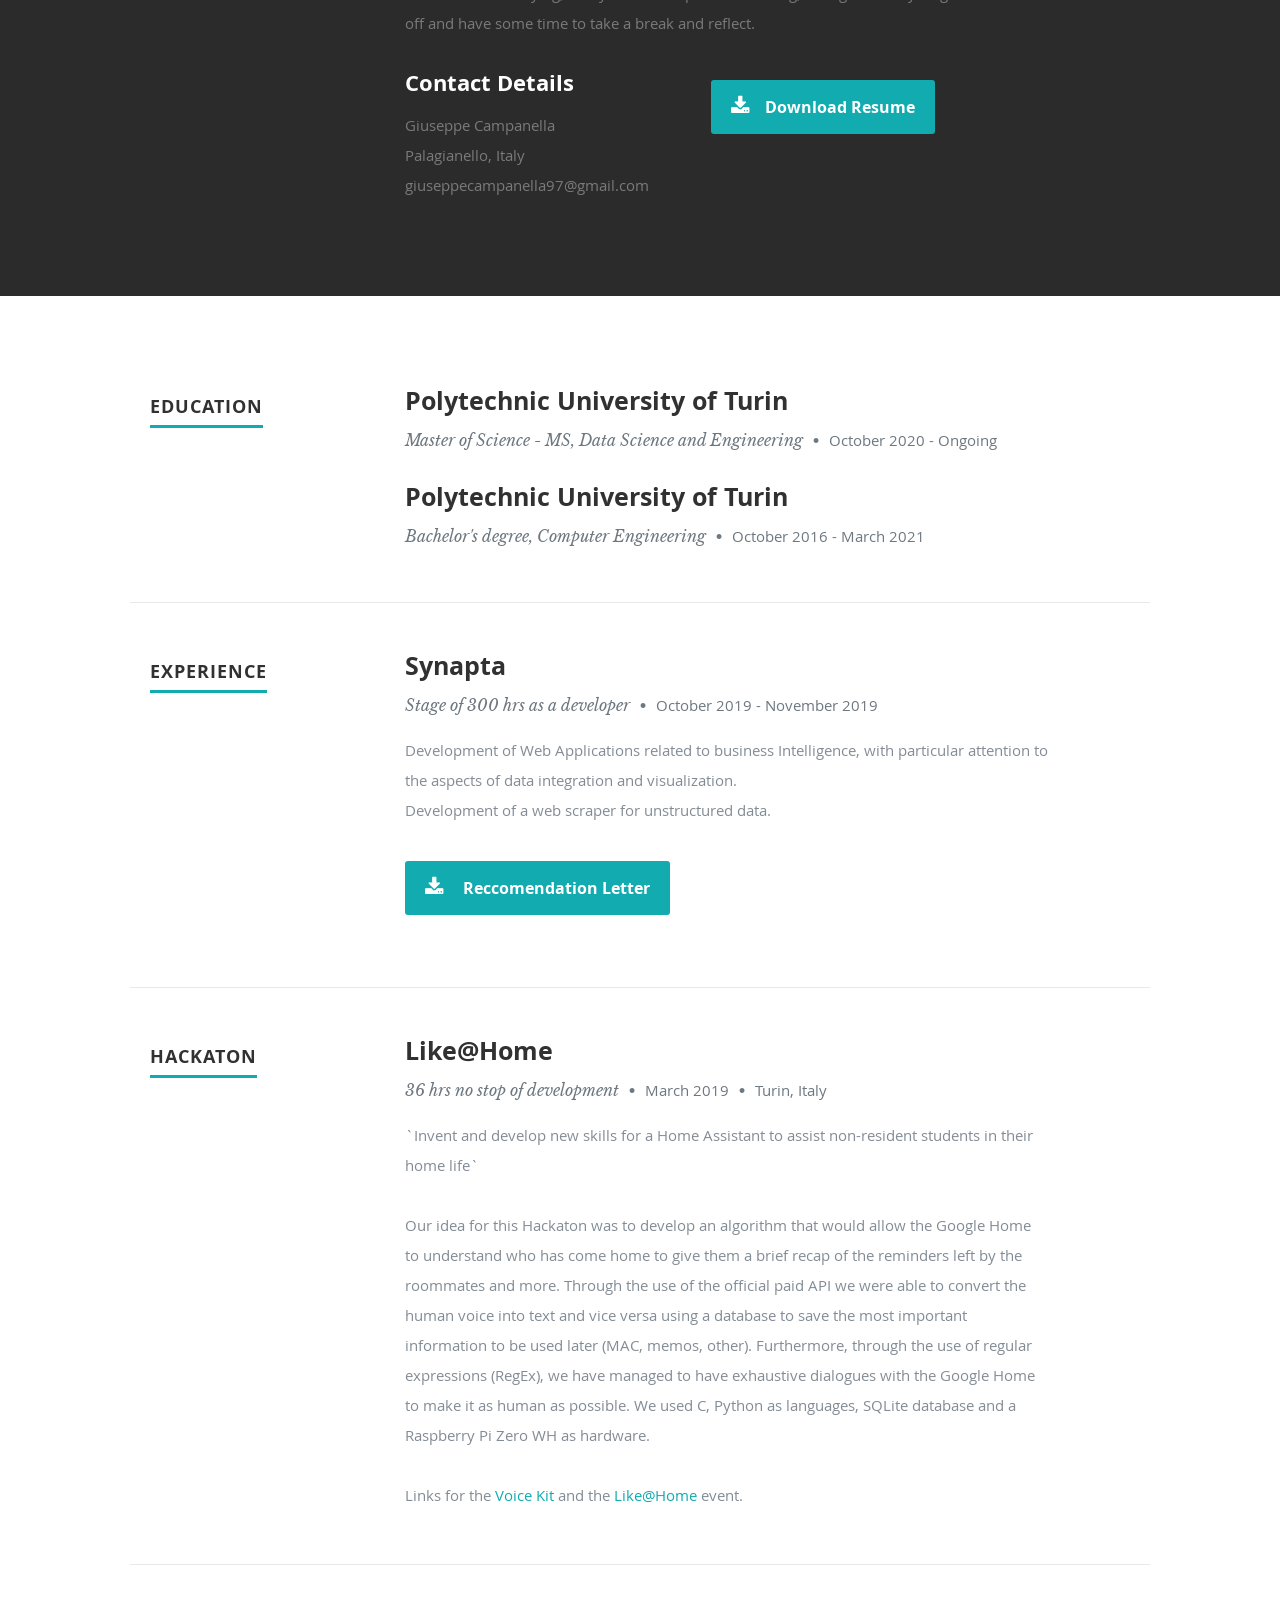
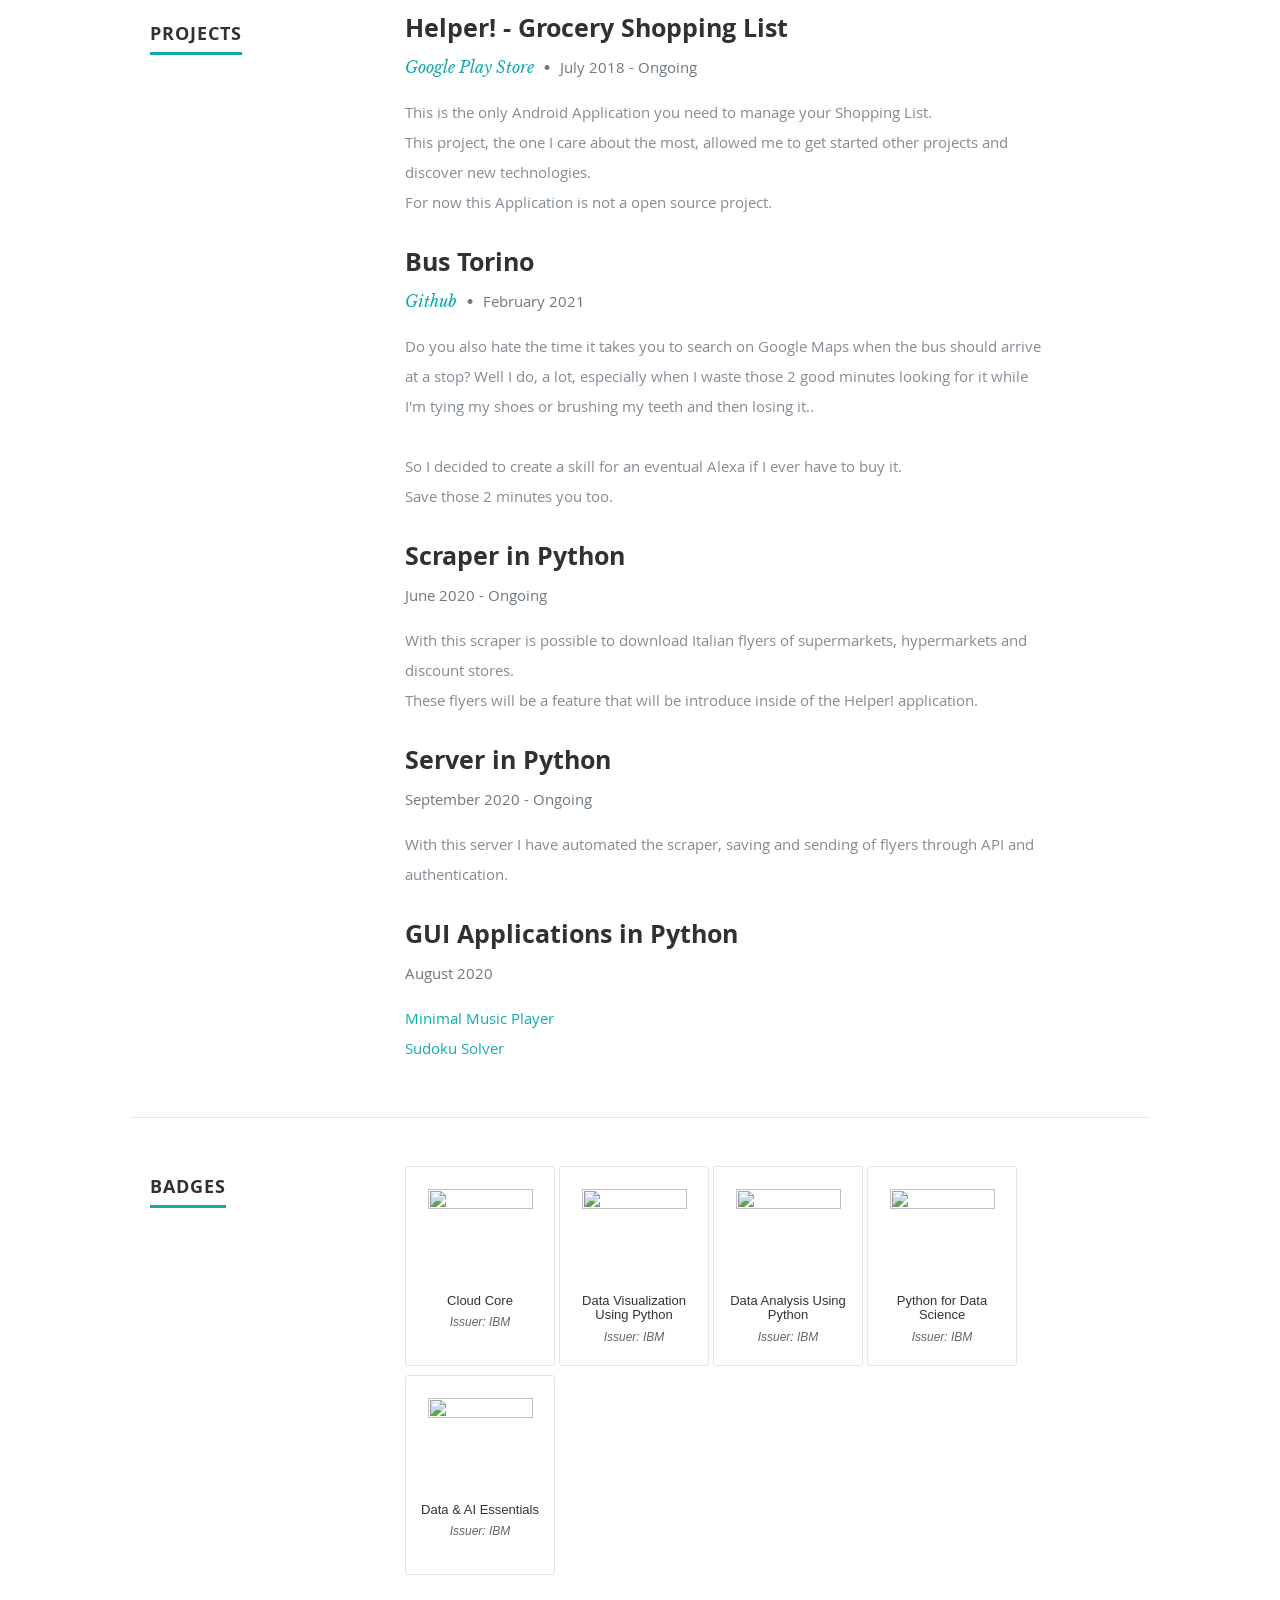
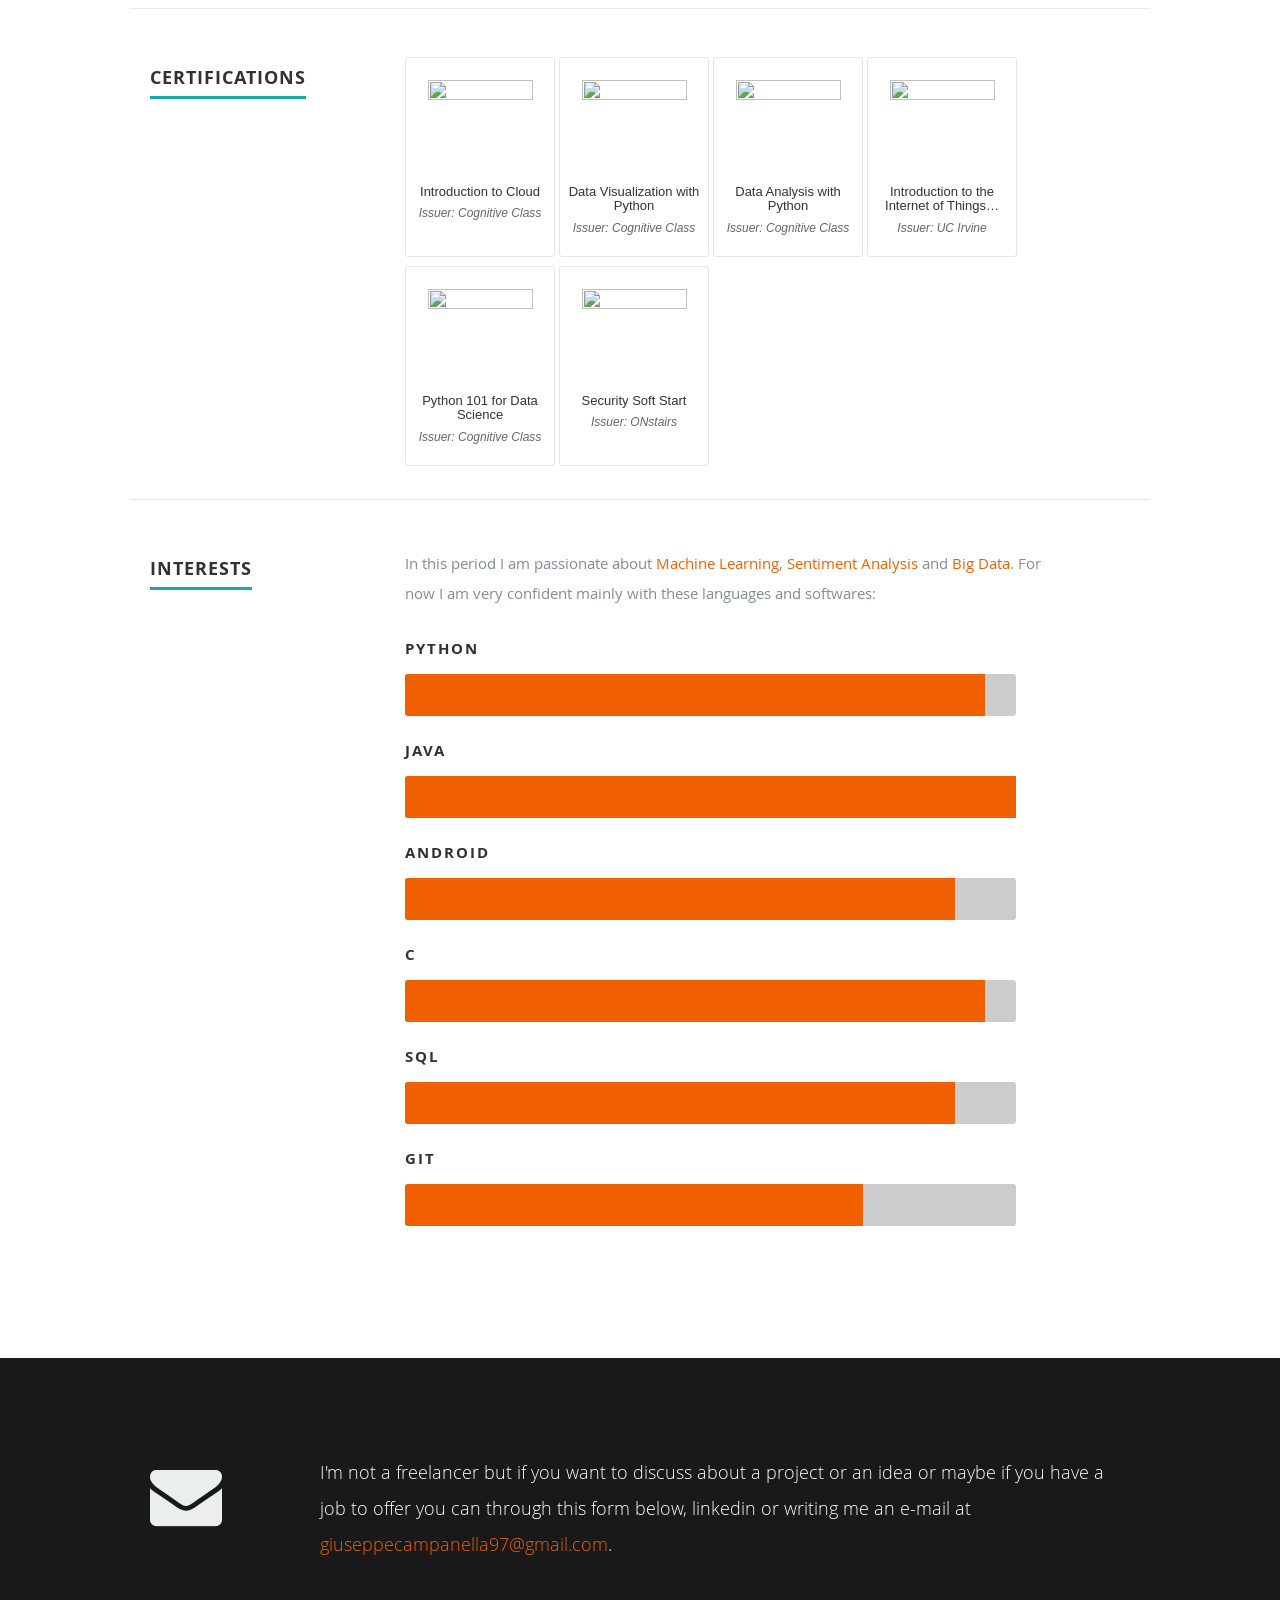
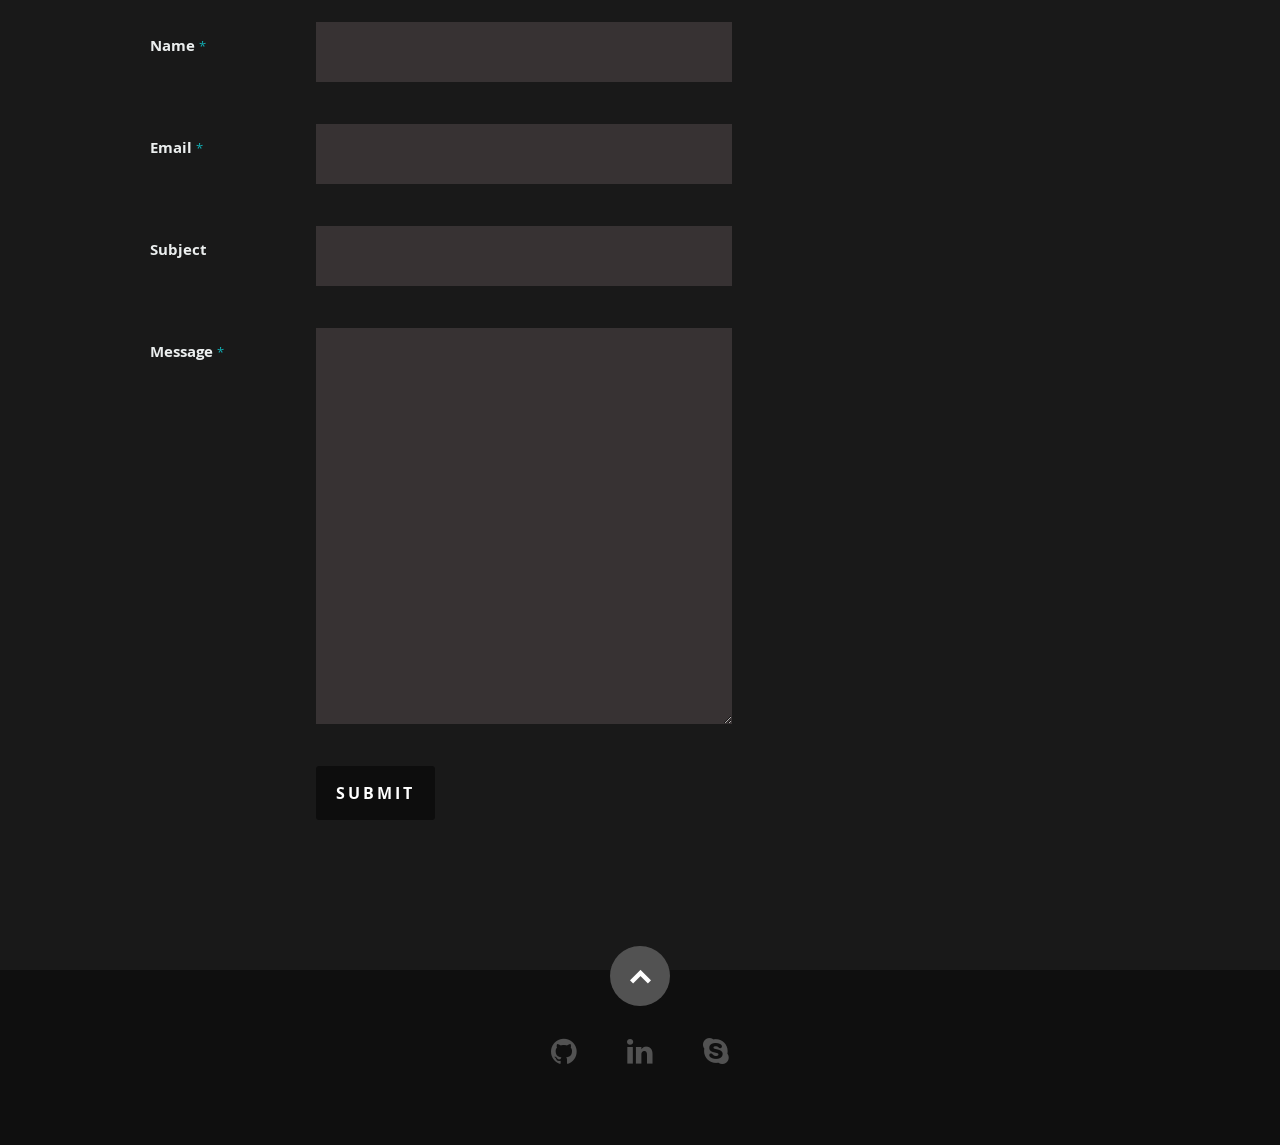
==== commit a69db98b: "added: cloud core badge and certification" ====
--- a/index.html
+++ b/index.html
@@ -356,6 +356,21 @@
         <div class="row item" style="display:inline-block;">
           <div class="twelve columns" style="display: flex;">
             <div class="border">
+              <a target="_blank" href="https://www.youracclaim.com/badges/8783c984-0478-4ada-ba19-0516265ff6cf/embedded">
+                <img src="https://images.youracclaim.com/images/b0607951-b6f7-47d0-af16-7112971ab2ef/Cloud_Core_-_Developer_Skills_Network_-_v3.png" width="105" height="105">
+                <span id="badge-name">Cloud Core</span>
+              </a>
+              <div id="badge-issuer" title="IBM">
+                Issuer:
+                IBM
+              </div>
+            </div>
+          </div>
+        </div>
+
+        <div class="row item" style="display:inline-block;">
+          <div class="twelve columns" style="display: flex;">
+            <div class="border">
               <a target="_blank" href="https://www.youracclaim.com/badges/e8ba9837-f795-4d94-8812-ab626e1b7326/embedded">
                 <img src="https://images.youracclaim.com/images/087eaefb-61a2-426b-ae74-74efca195667/Data_Visualization_Using_Python.png" width="105" height="105">
                 <span id="badge-name">Data Visualization Using Python</span>
@@ -422,6 +437,21 @@
         <h1><span>Certifications</span></h1>
       </div>
       <div class="nine columns main-col">
+
+        <div class="row item" style="display:inline-block;">
+          <div class="twelve columns" style="display: flex;">
+            <div class="border">
+              <a target="_blank" href="https://drive.google.com/file/d/1kdmylkOlq1TQEjCR0C7kvEi0kyVFzQlM/view?usp=sharing">
+                <img src="https://media-exp1.licdn.com/dms/image/C4E0BAQGfKOtAsJ7gOQ/company-logo_100_100/0/1591028793640?e=1621468800&v=beta&t=MaAn00LGWoNJRqPaXTECXZ-dvk9BazA117upL1Ae5Zg" width="105" height="105">
+                <span id="badge-name">Introduction to Cloud</span>
+              </a>
+              <div id="badge-issuer" title="Cognitive Class">
+                Issuer:
+                Cognitive Class
+              </div>
+            </div>
+          </div>
+        </div>
 
         <div class="row item" style="display:inline-block;">
           <div class="twelve columns" style="display: flex;">
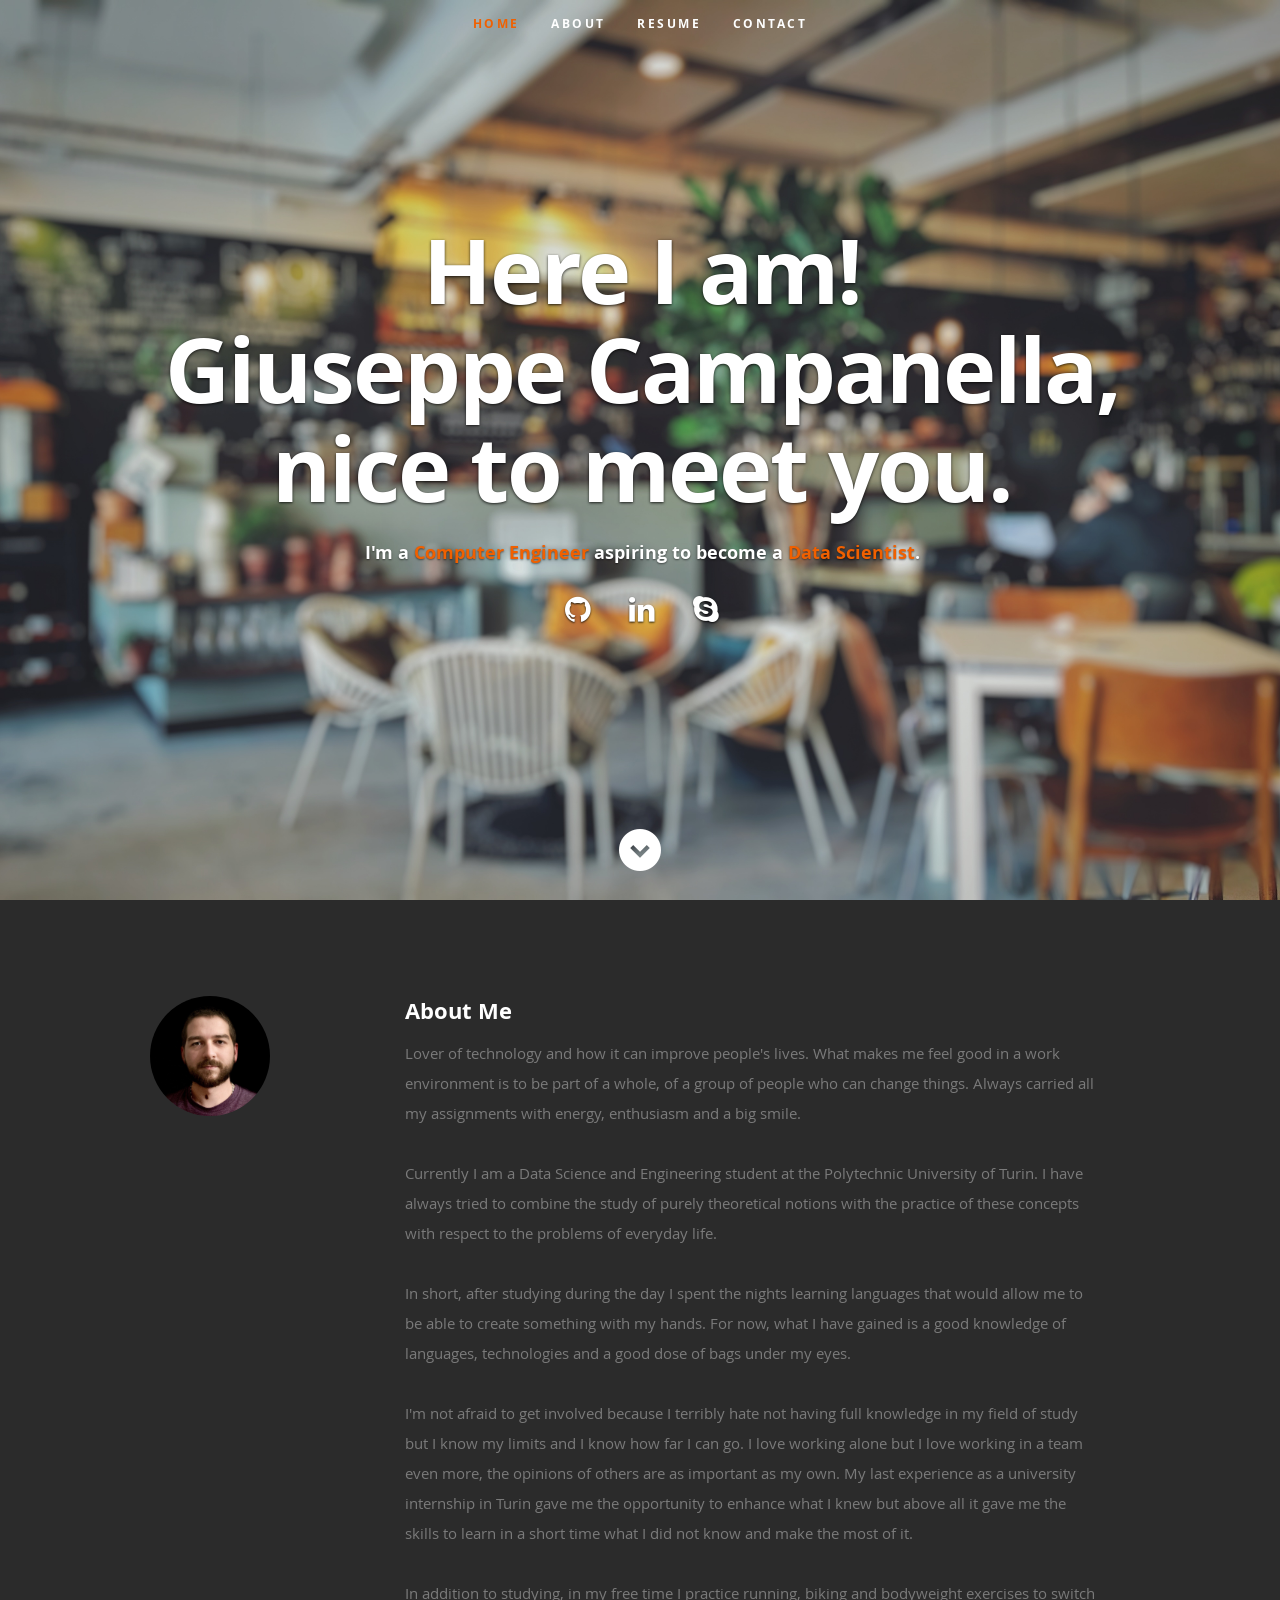
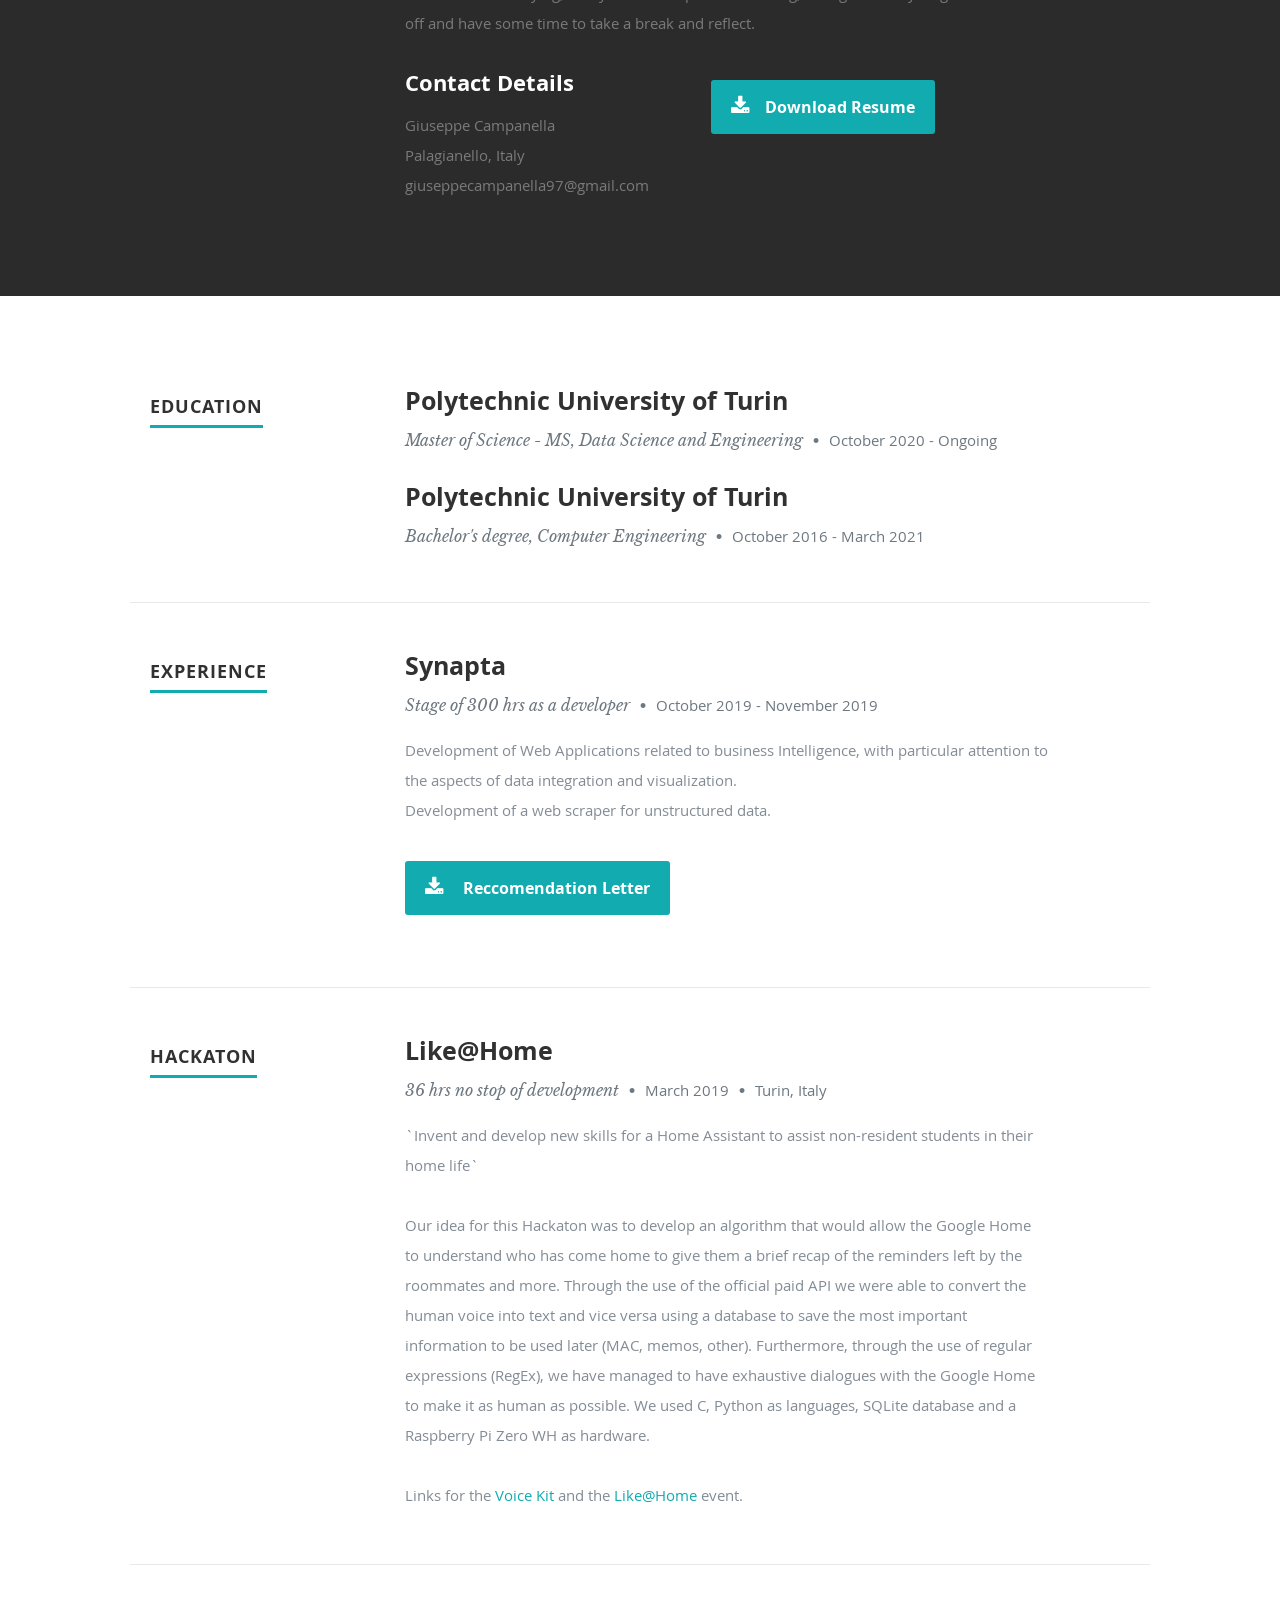
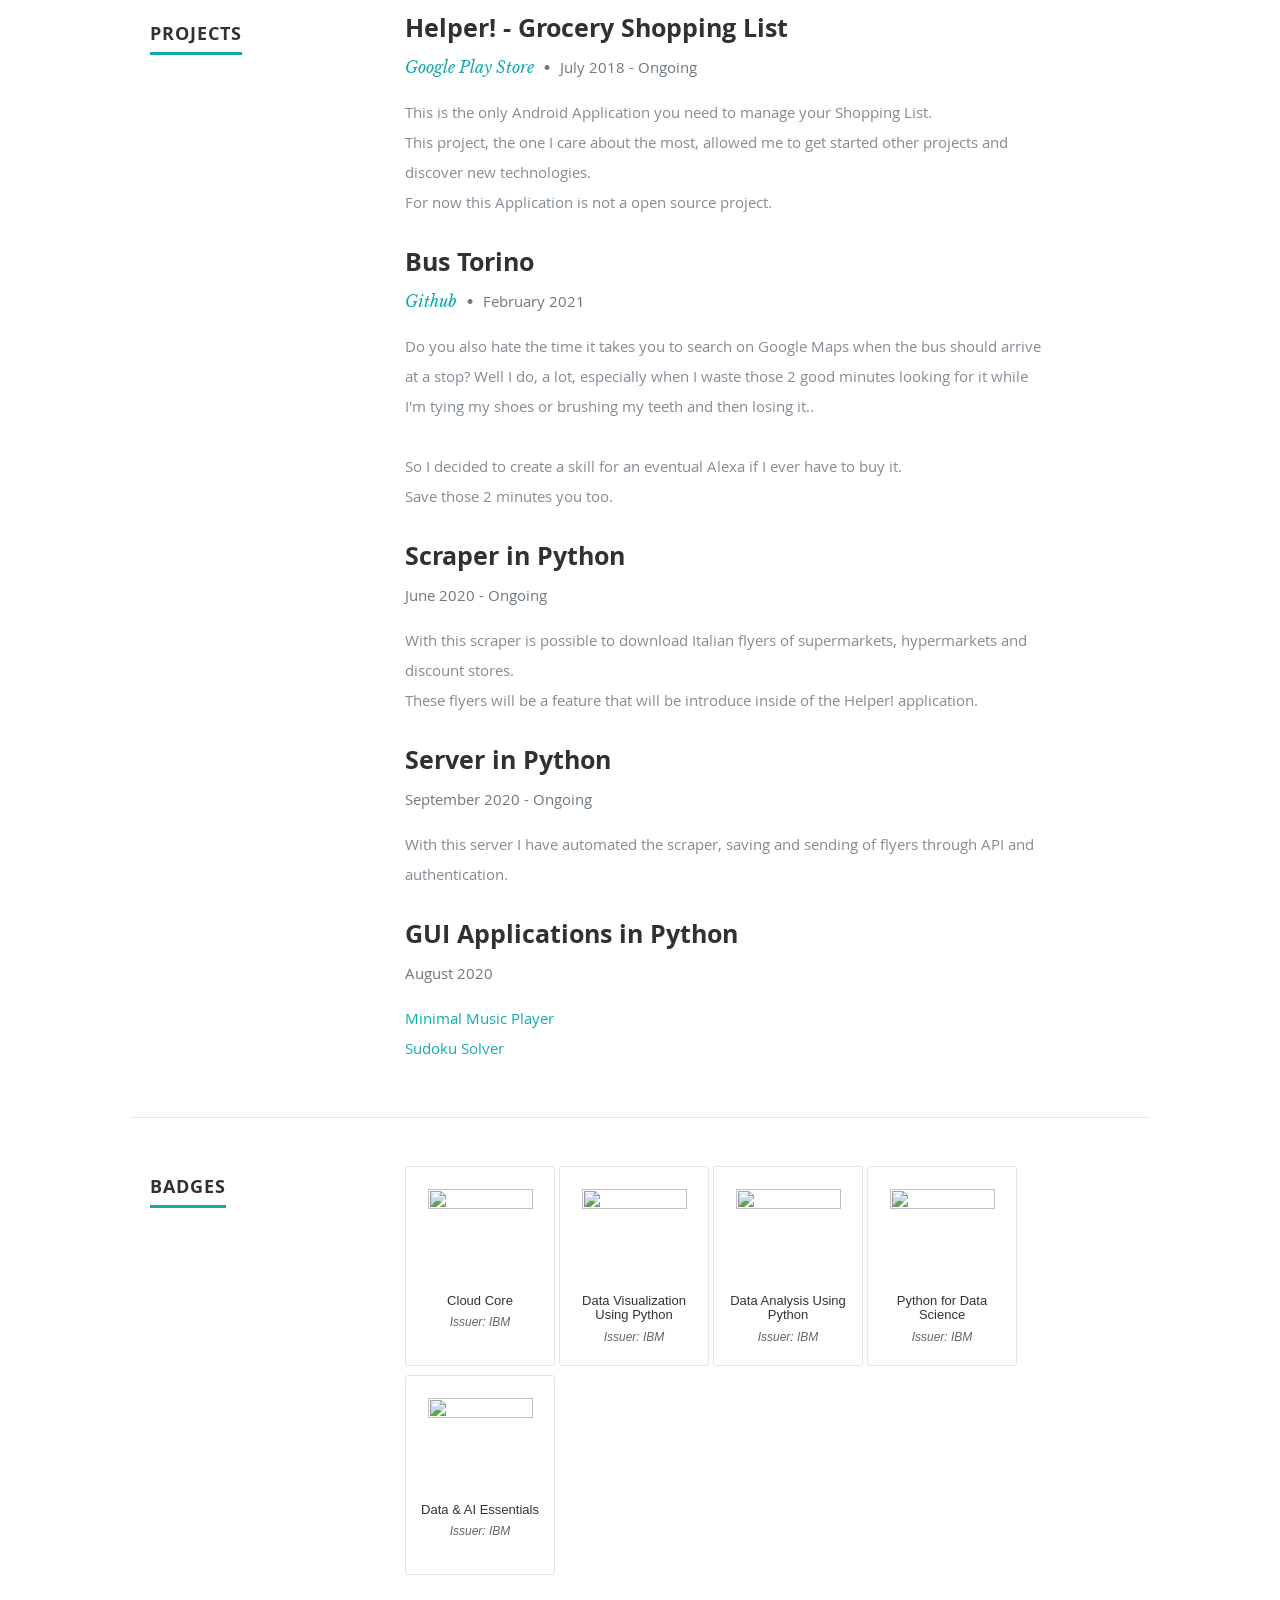
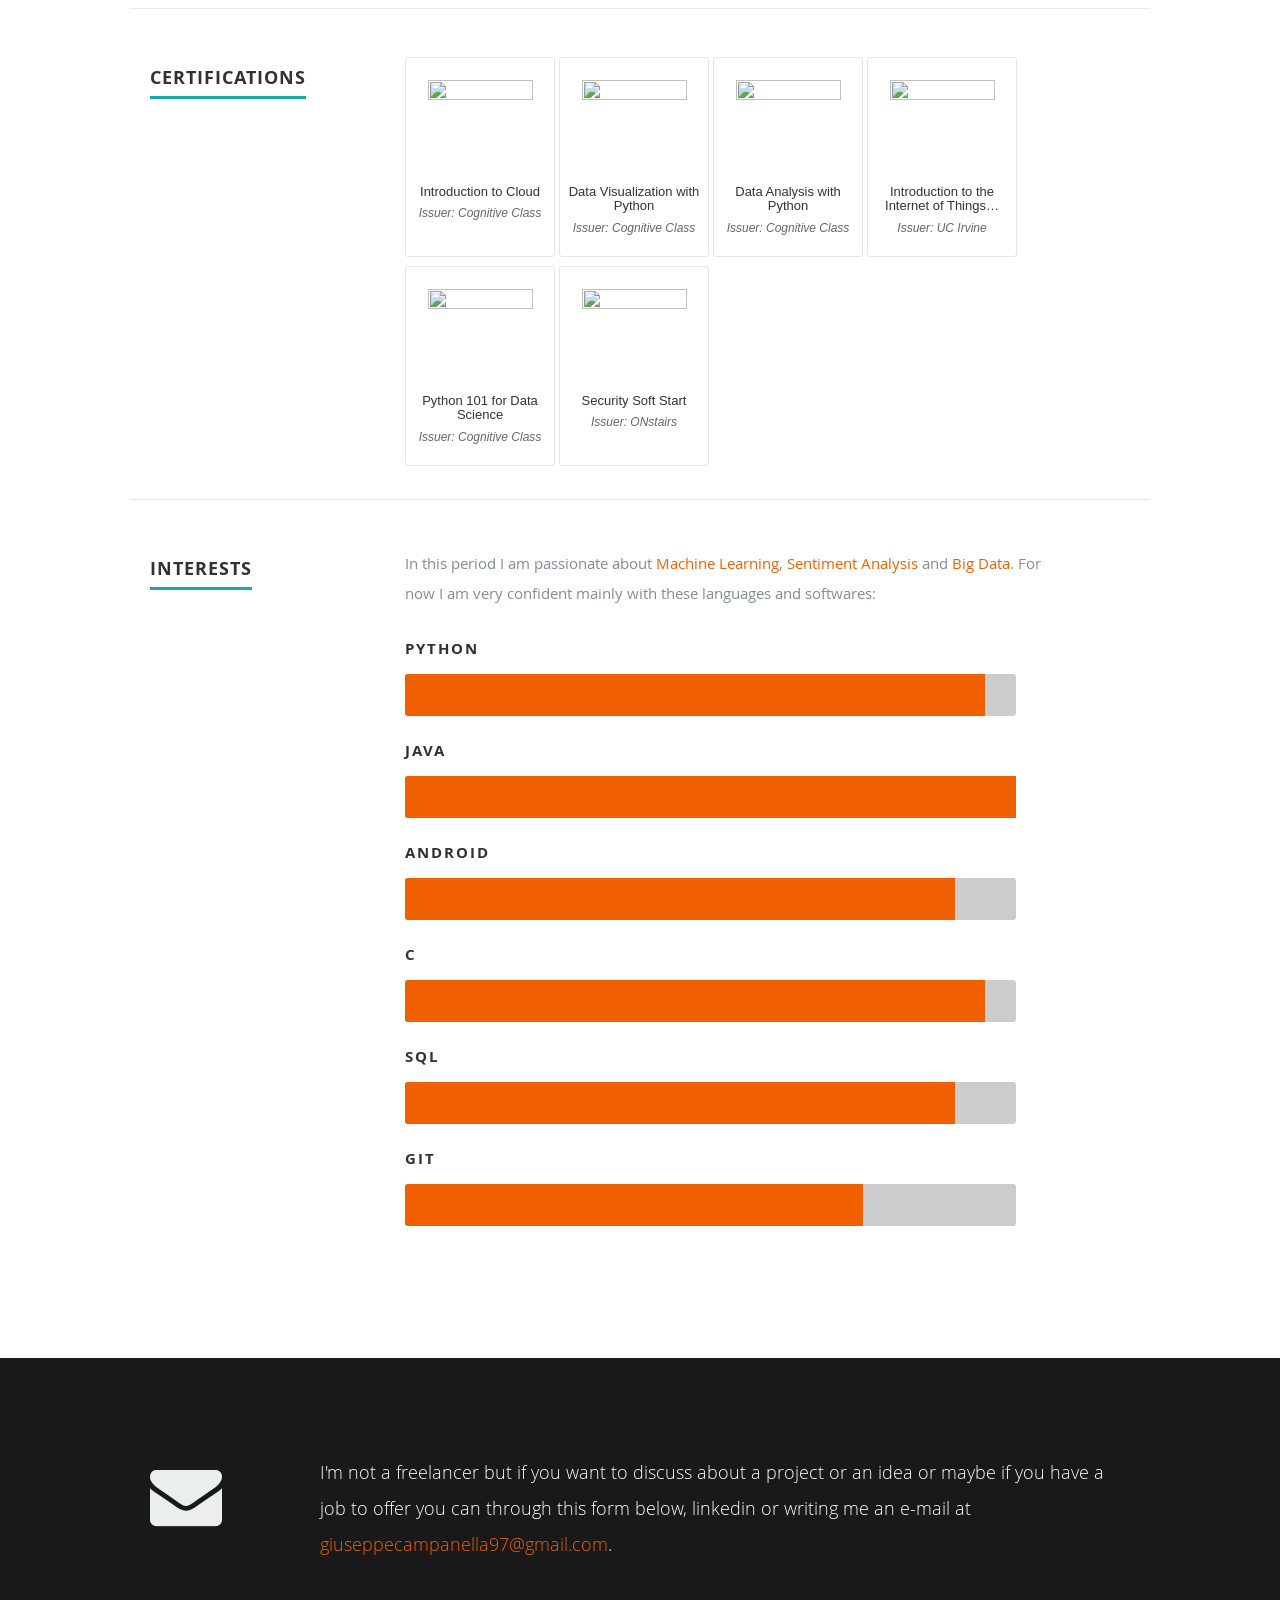
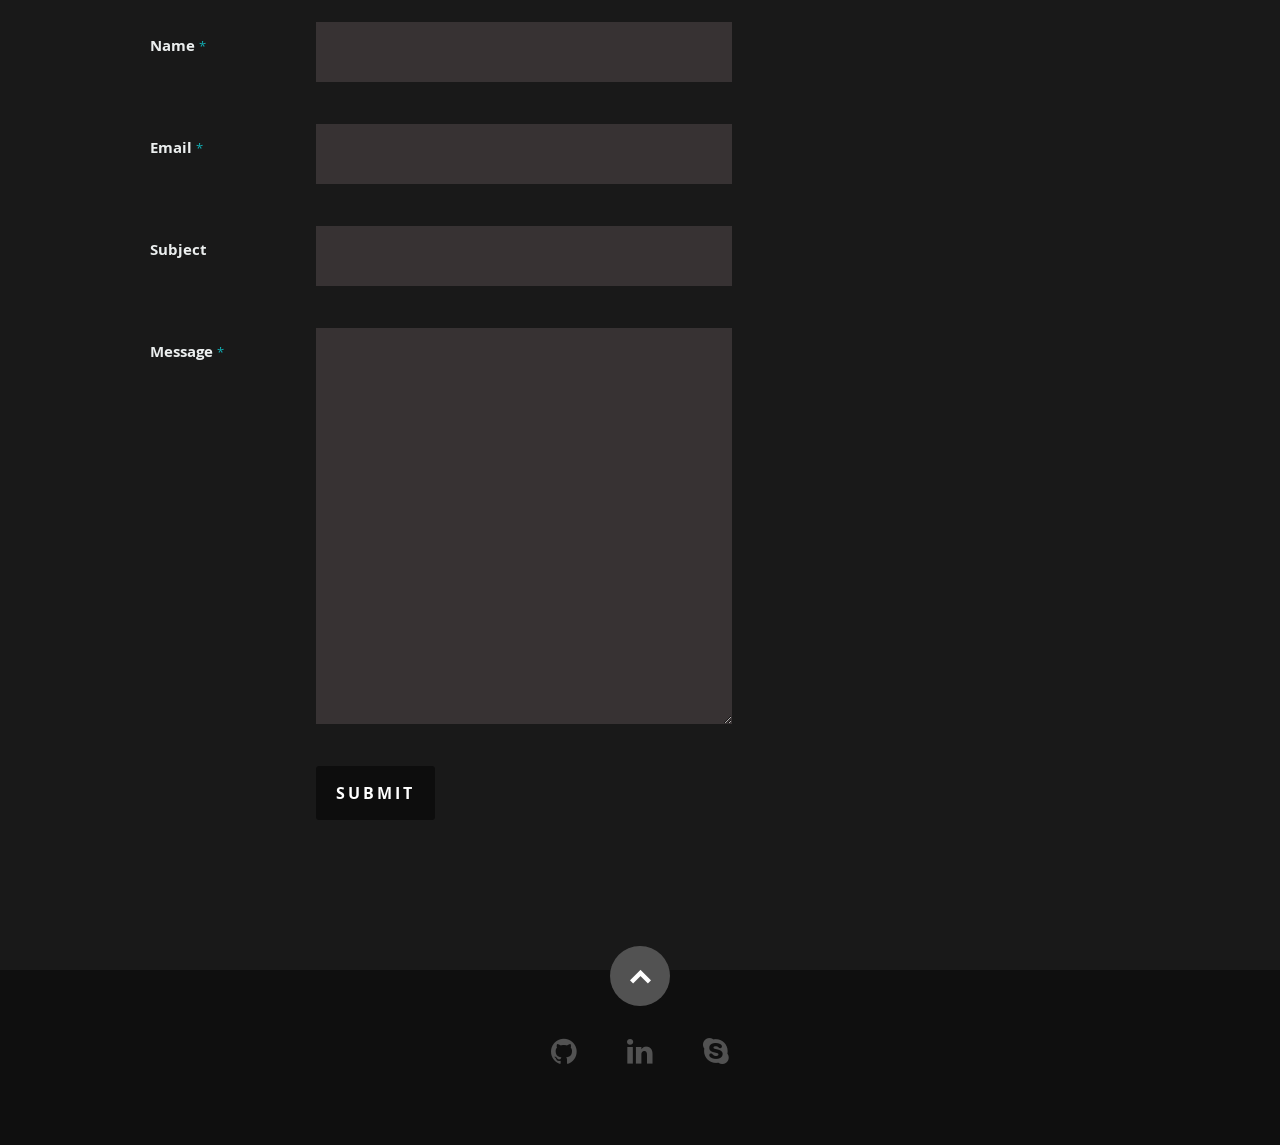
==== commit e527a471: "first try with visual studio code" ====
--- a/index.html
+++ b/index.html
@@ -69,7 +69,7 @@
         <h4>I'm a <span>Computer Engineer</span> aspiring to become a <span class="required">Data Scientist</span>.
           <!-- Let's <a class="smoothscroll" href="#about">start scrolling</a>
             and learn more <a class="smoothscroll" href="#about">about me</a>.</h3> -->
-          <h4 />
+          </h4>
           <ul class="social">
             <li><a href="https://github.com/giuseppecampanella" target="_blank"><i class="fa fa-github"></i></a></li>
             <li><a href="https://www.linkedin.com/in/giuseppe-campanella/?locale=en_US" target="_blank"><i class="fa fa-linkedin"></i></a></li>
